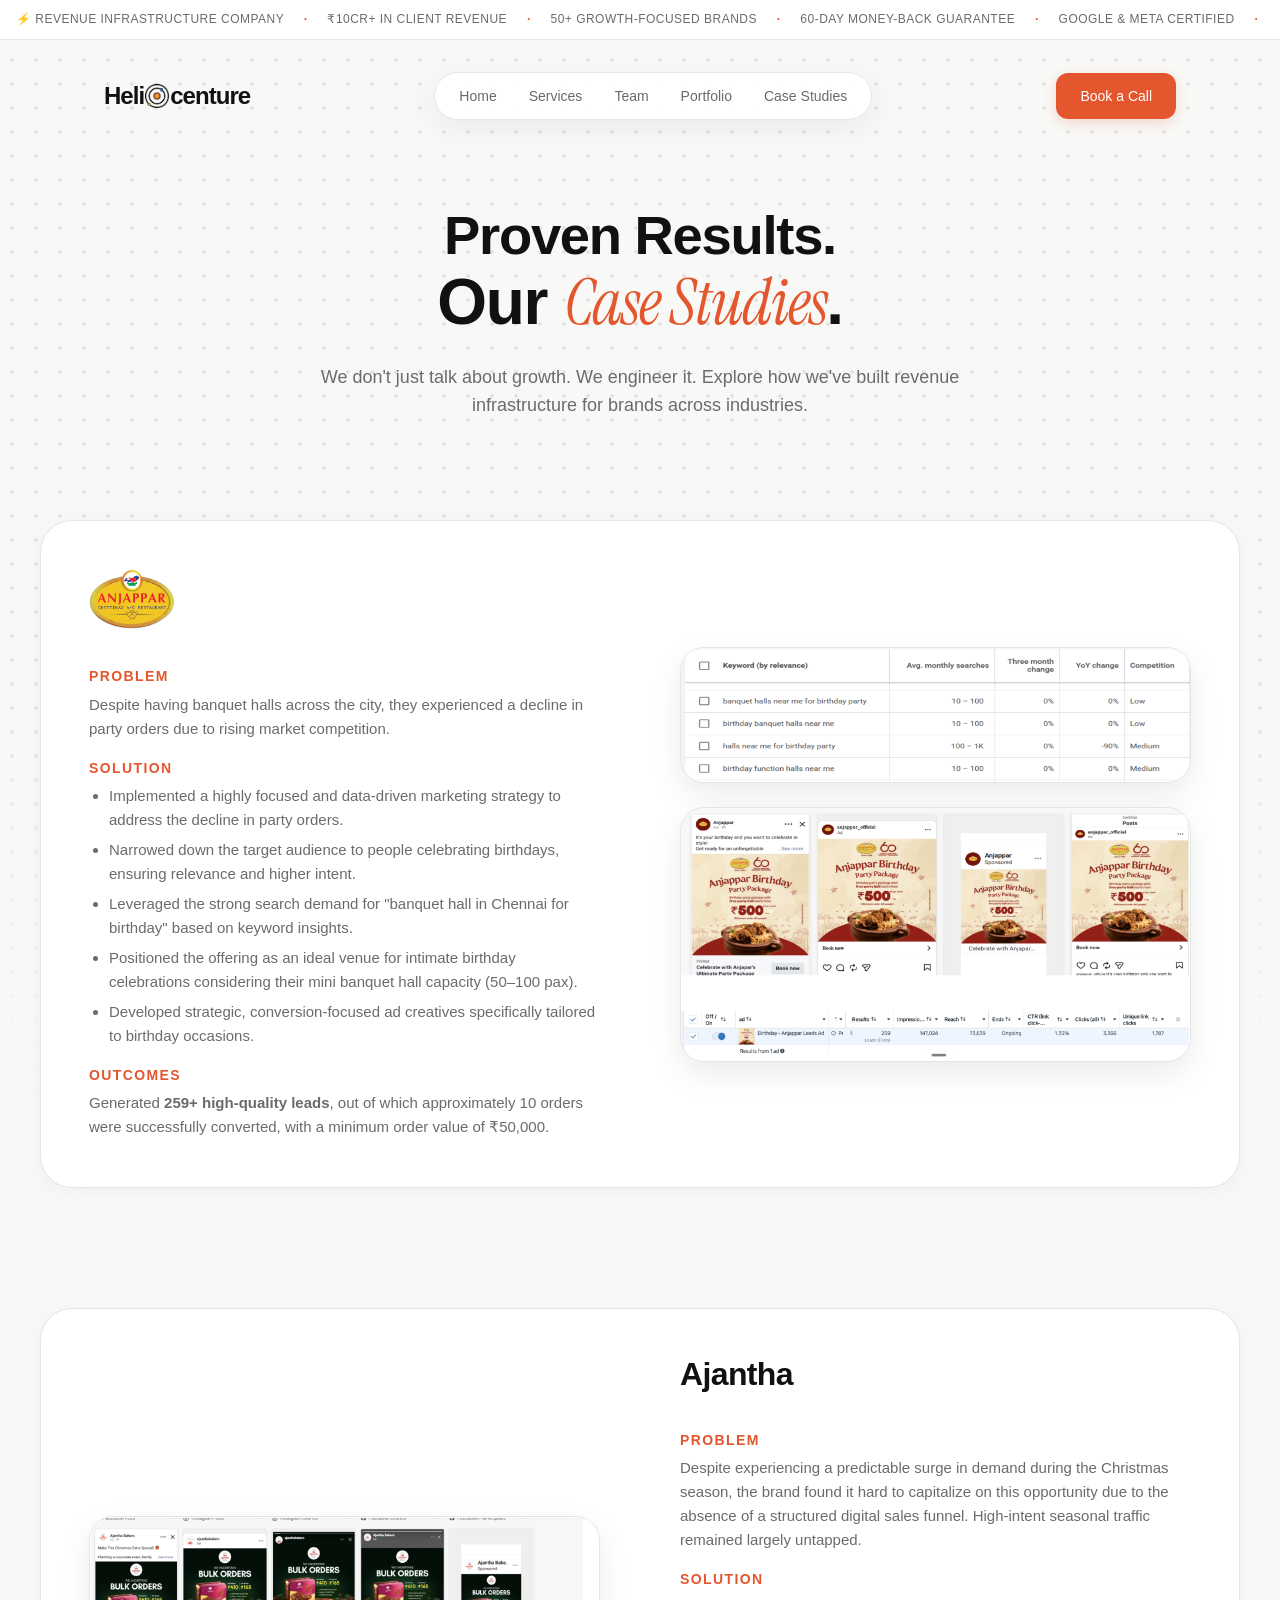
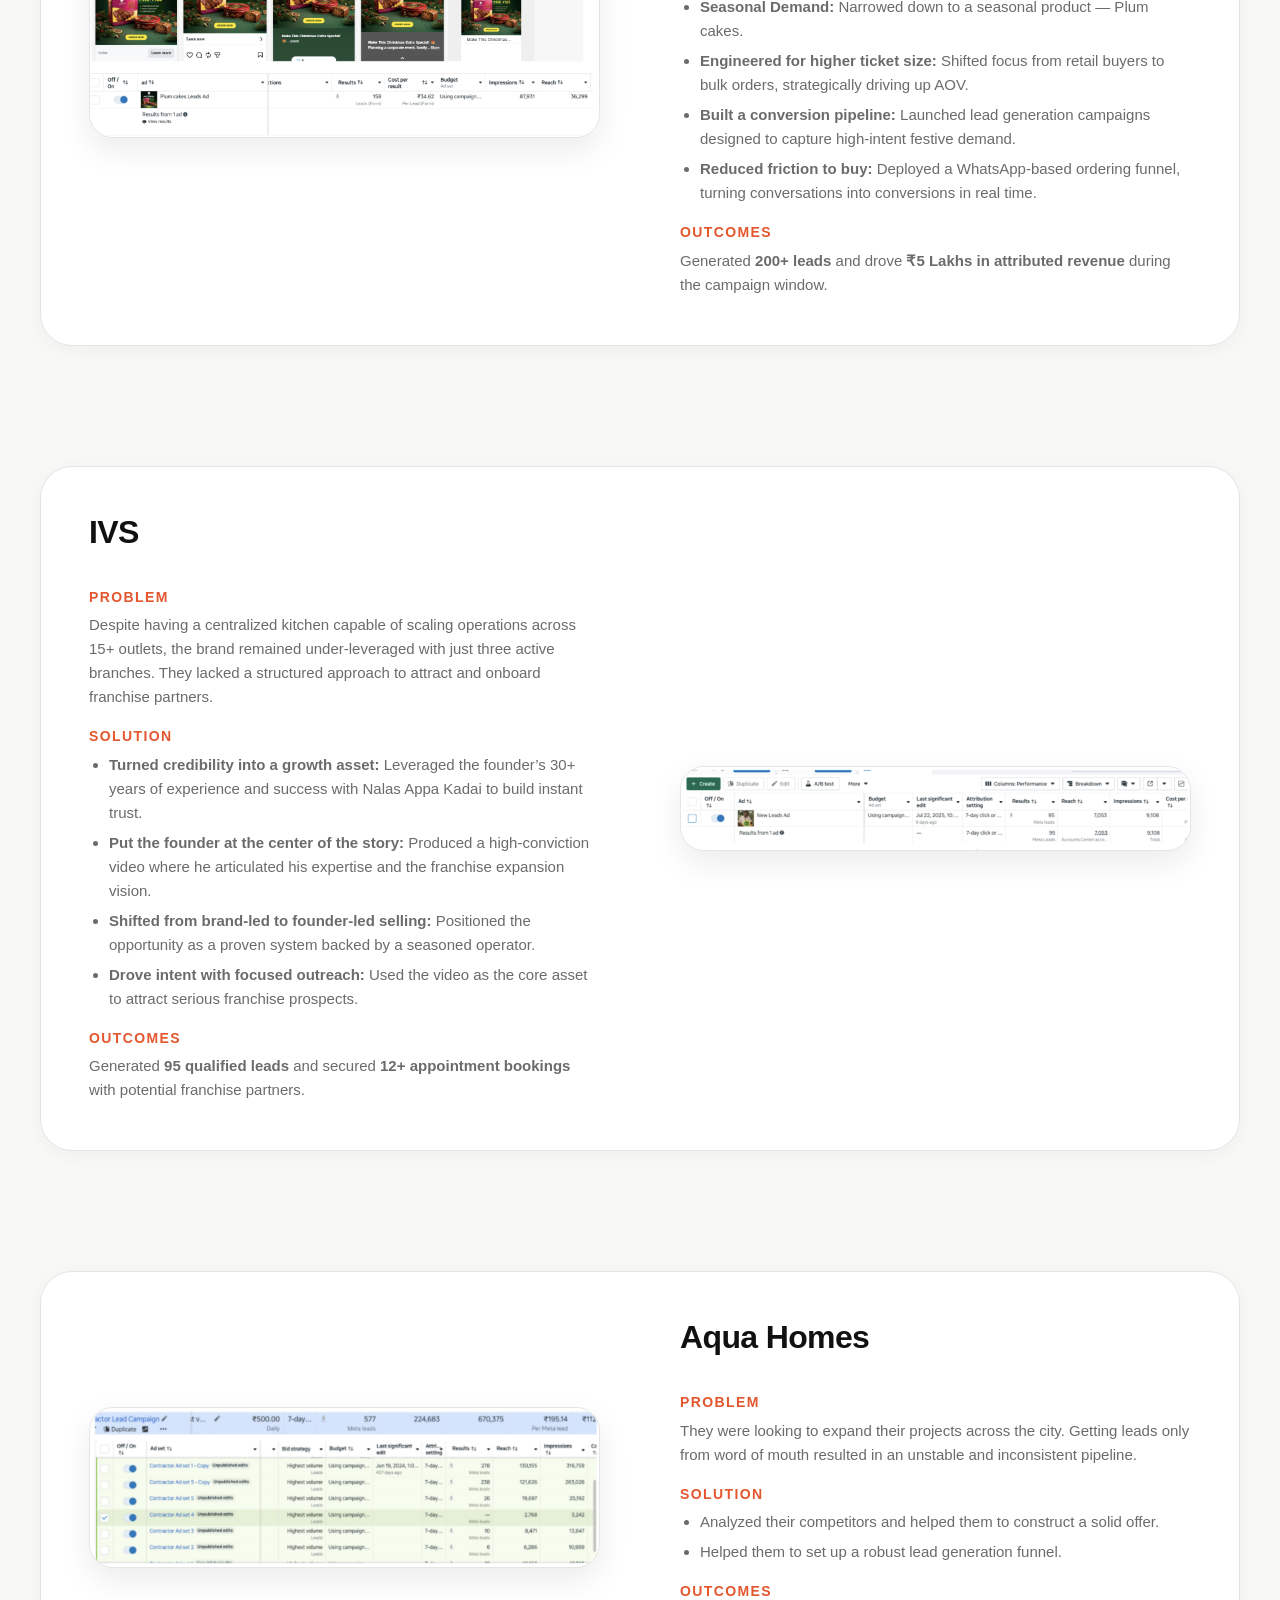
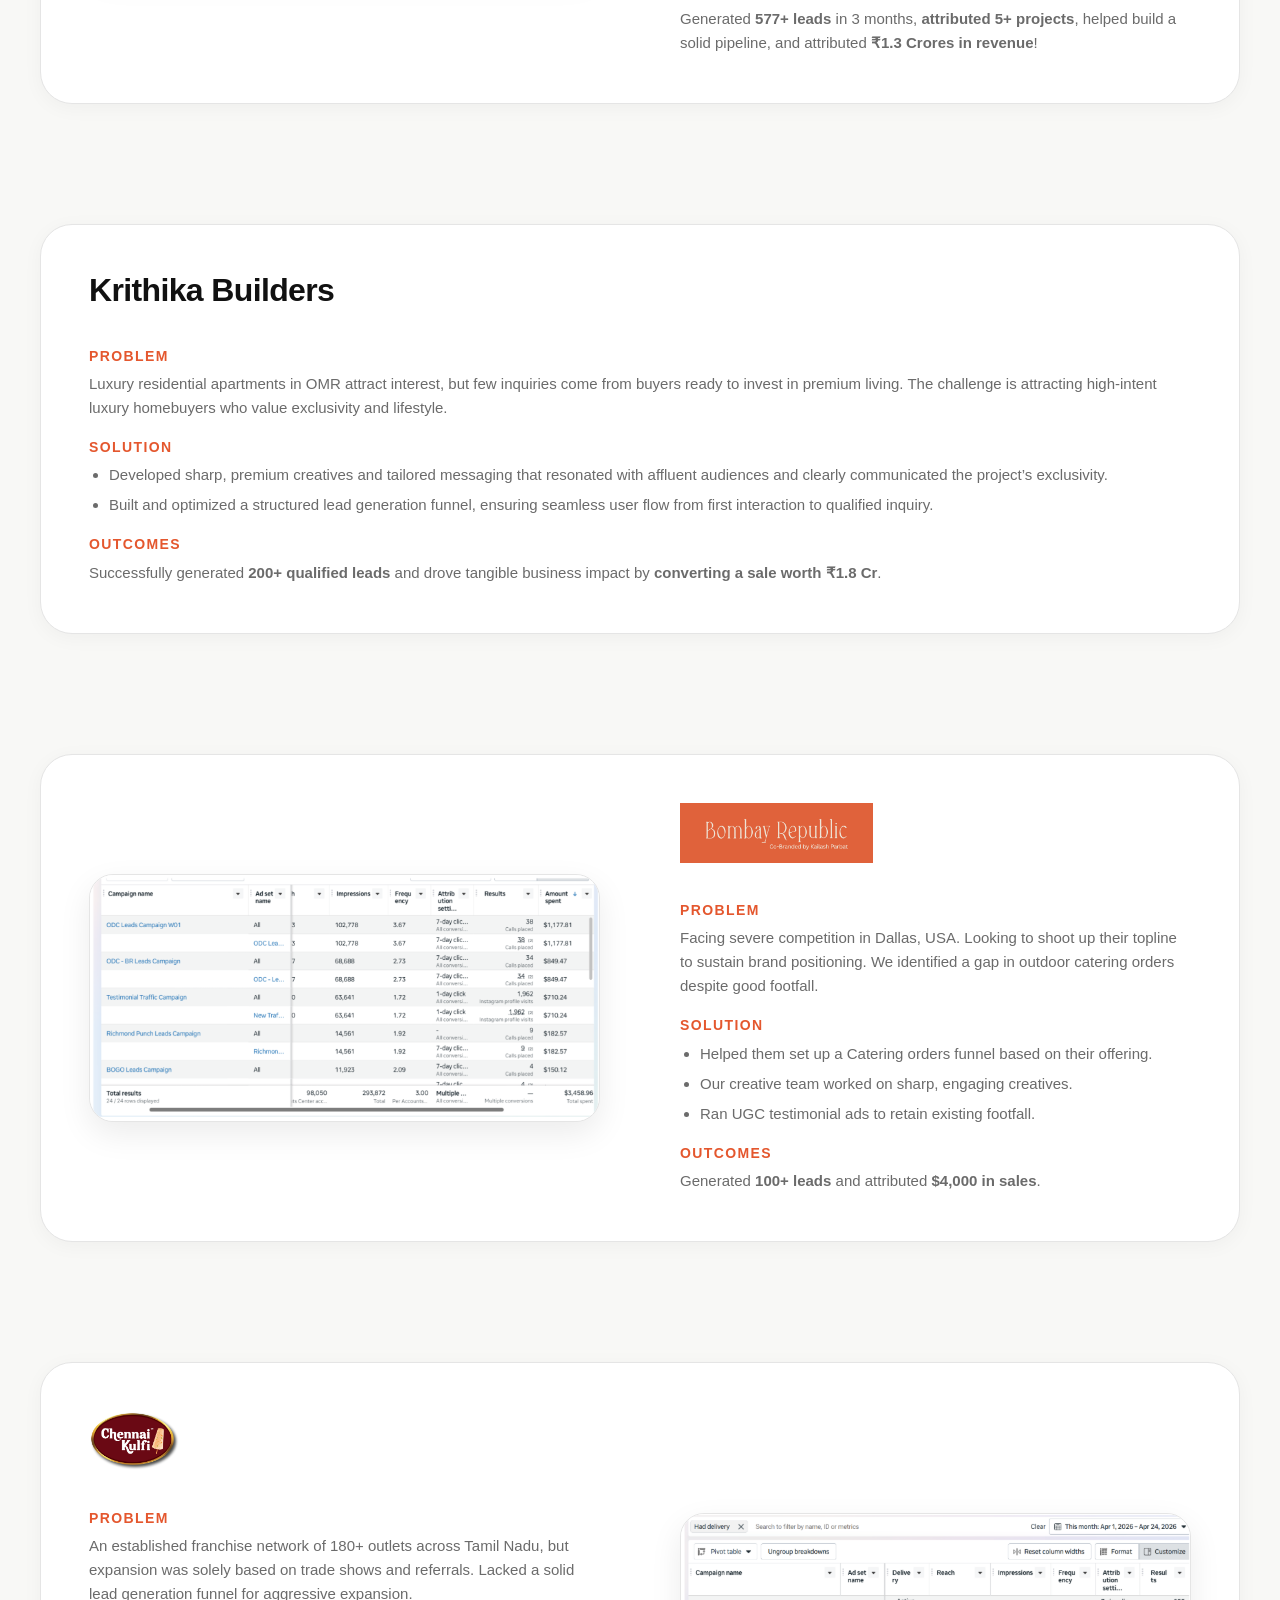
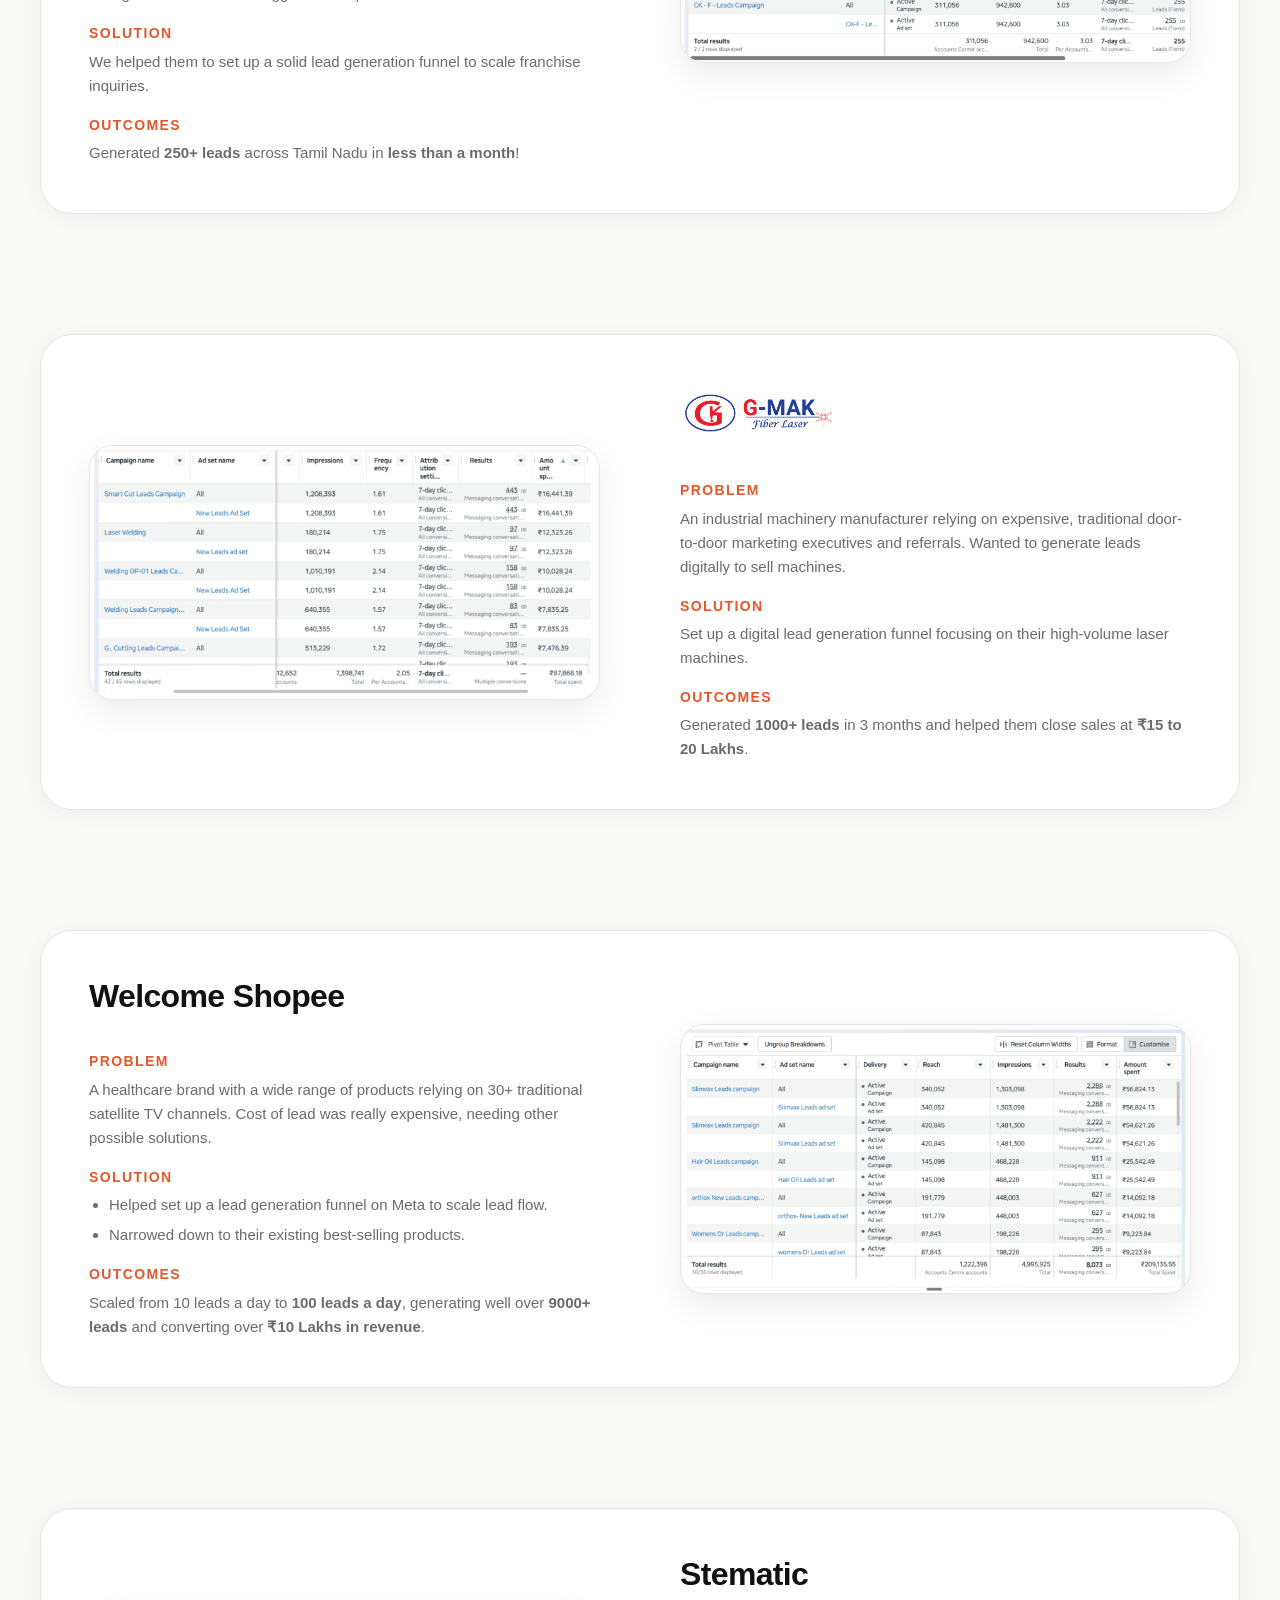
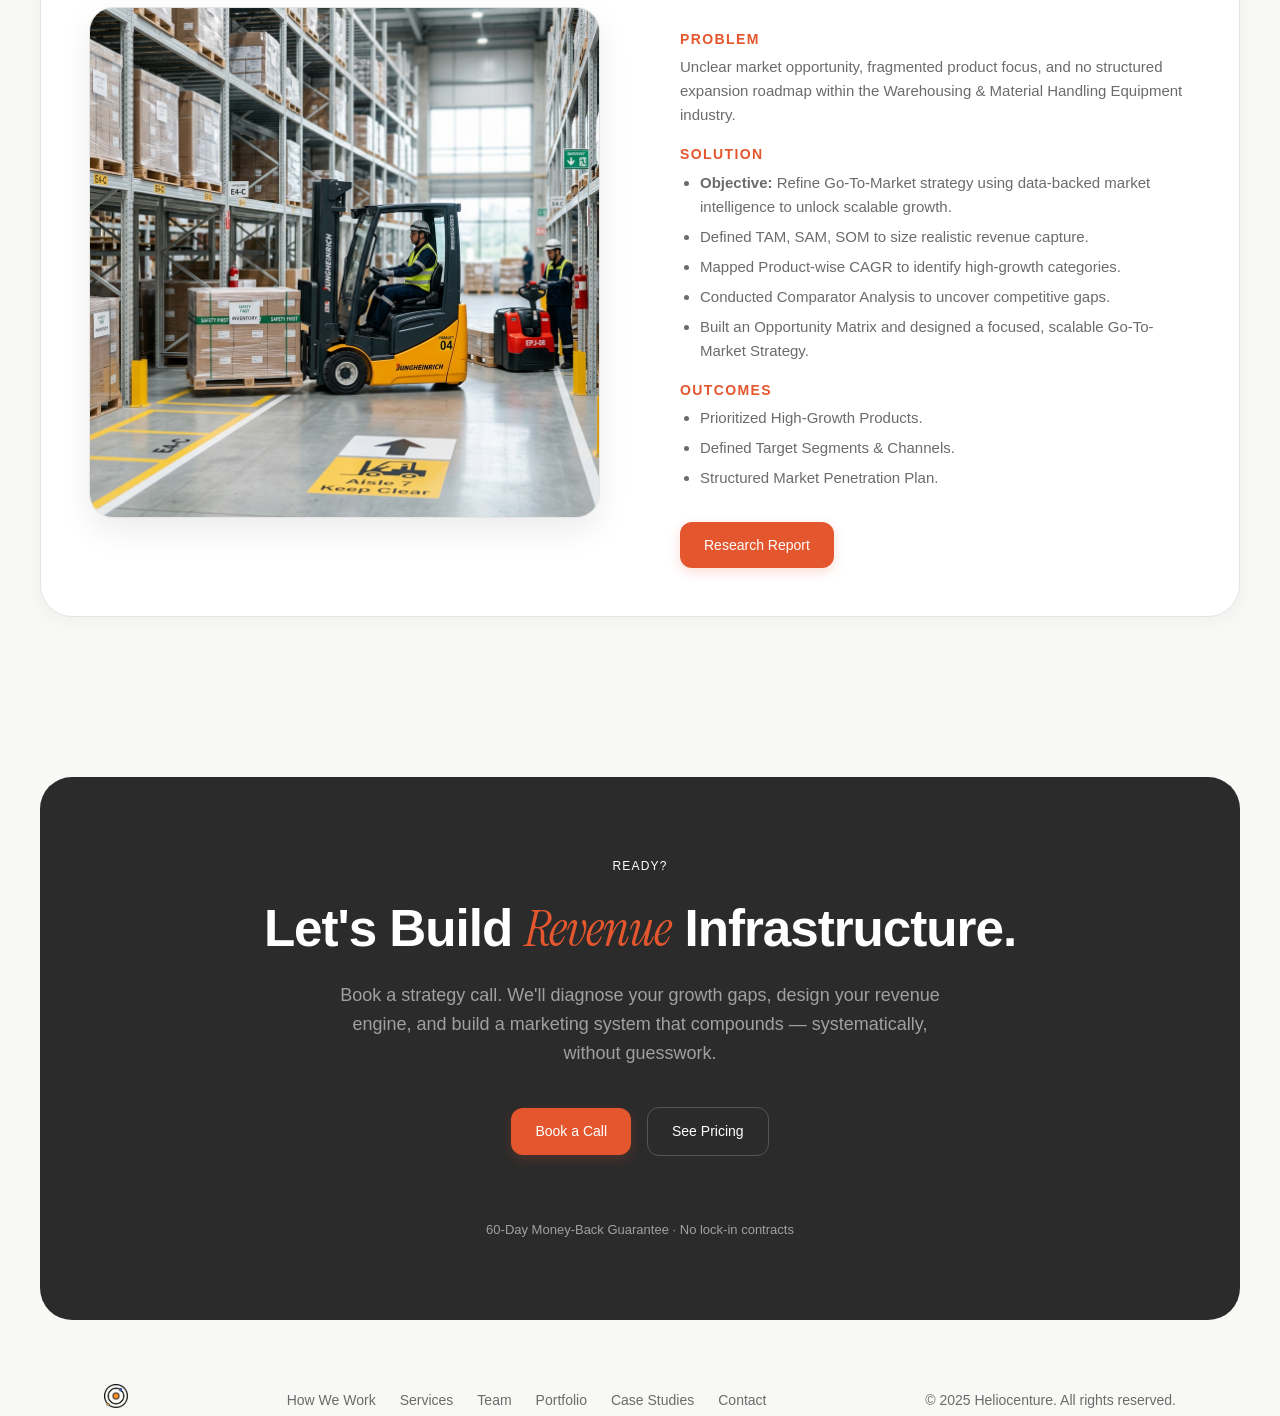
==== case-studies.html @ d4b979d2 "feat: Add Google Tag tracking code to main HTML pages" ====
<!DOCTYPE html>
<html lang="en">

<head>
    <!-- Google tag (gtag.js) -->
    <script async src="https://www.googletagmanager.com/gtag/js?id=AW-18106606403"></script>
    <script>
        window.dataLayer = window.dataLayer || [];
        function gtag(){dataLayer.push(arguments);}
        gtag('js', new Date());

        gtag('config', 'AW-18106606403');
    </script>

    <meta charset="UTF-8">
    <meta name="viewport" content="width=device-width, initial-scale=1.0">
    <title>Case Studies — Heliocenture</title>
    <meta name="description" content="Discover how we build the intelligence, brand systems, and performance engines that turn attention into compounding, predictable revenue.">
    <link rel="stylesheet" href="styles.css">
    <script src="https://cdn.lordicon.com/lordicon.js"></script>
</head>

<body>
    <!-- Section 1: Announcement Ticker -->
    <div class="ticker-bar">
        <div class="ticker-content">
            <!-- Duplicate content for seamless marquee -->
            <span>⚡ Revenue Infrastructure Company <span class="dot">·</span> ₹10Cr+ in Client Revenue <span
                    class="dot">·</span> 50+ Growth-Focused Brands <span class="dot">·</span> 60-Day Money-Back
                Guarantee <span class="dot">·</span> Google & Meta Certified <span class="dot">·</span></span>
            <span>⚡ Revenue Infrastructure Company <span class="dot">·</span> ₹10Cr+ in Client Revenue <span
                    class="dot">·</span> 50+ Growth-Focused Brands <span class="dot">·</span> 60-Day Money-Back
                Guarantee <span class="dot">·</span> Google & Meta Certified <span class="dot">·</span></span>
        </div>
    </div>

    <!-- Section 2: Main Header -->
    <header class="main-header">
        <div class="header-container container">
            <a href="index.html" class="nav-logo full-logo">
                <span class="logo-text">Heli</span><img src="assets/logo.png" alt="o" class="logo-o"><span
                    class="logo-text">centure</span>
            </a>

            <nav class="pill-nav">
                <a href="index.html">Home</a>
                <a href="index.html#services">Services</a>
                <a href="index.html#team">Team</a>
                <a href="portfolio.html">Portfolio</a>
                <a href="case-studies.html">Case Studies</a>
            </nav>

            <div class="header-actions">
                <button class="menu-toggle">☰</button>
                <a href="index.html#book" class="btn-pill btn-primary">Book a Call</a>
            </div>
        </div>
    </header>

    <!-- Mobile Menu Overlay -->
    <div class="mobile-overlay">
        <button class="close-mobile-menu">✕</button>
        <a href="index.html#how-we-work">How We Work</a>
        <a href="index.html#services">Services</a>
        <a href="index.html#team">Team</a>
        <a href="portfolio.html">Portfolio</a>
        <a href="case-studies.html">Case Studies</a>
        <a href="index.html#book">Book a Call</a>
    </div>

    <!-- Case Studies Hero -->
    <header class="hero container" style="padding-bottom: 20px;">
        <h1 class="hero-heading fade-up">
            <span class="hero-line-1">Proven Results.</span><br>
            <span class="hero-line-2">Our <span class="accent-italic">Case Studies</span>.</span>
        </h1>
        <p class="hero-subtext fade-up">
            We don't just talk about growth. We engineer it. Explore how we've built revenue infrastructure for brands across industries.
        </p>
    </header>

    <!-- Case Studies Sequence -->
    <section class="section container" style="padding-top: 0;">
        <div class="case-studies-sequence">
            
            <!-- Anjappar -->
            <div class="cs-seq-section fade-up">
                <div class="cs-seq-container">
                    <div class="cs-seq-content">
                        <div class="cs-seq-brand">
                            <img src="Our Clients/ANJAPPAR LOGO-01.png" alt="Anjappar Logo" class="cs-seq-logo">
                        </div>
                        <div class="cs-seq-details">
                            <div class="cs-block">
                                <h4>Problem</h4>
                                <p>Despite having banquet halls across the city, they experienced a decline in party orders due to rising market competition.</p>
                            </div>
                            <div class="cs-block">
                                <h4>Solution</h4>
                                <ul>
                                    <li>Implemented a highly focused and data-driven marketing strategy to address the decline in party orders.</li>
                                    <li>Narrowed down the target audience to people celebrating birthdays, ensuring relevance and higher intent.</li>
                                    <li>Leveraged the strong search demand for "banquet hall in Chennai for birthday" based on keyword insights.</li>
                                    <li>Positioned the offering as an ideal venue for intimate birthday celebrations considering their mini banquet hall capacity (50–100 pax).</li>
                                    <li>Developed strategic, conversion-focused ad creatives specifically tailored to birthday occasions.</li>
                                </ul>
                            </div>
                            <div class="cs-block">
                                <h4>Outcomes</h4>
                                <p>Generated <strong>259+ high-quality leads</strong>, out of which approximately 10 orders were successfully converted, with a minimum order value of ₹50,000.</p>
                            </div>
                        </div>
                    </div>
                    <div class="cs-seq-visual">
                        <img src="Case Study Proofs/Anjappar Campaign SS 1.png" alt="Anjappar Campaign Proof 1" class="cs-proof-img">
                        <img src="Case Study Proofs/Anjappar Campaign SS 2.png" alt="Anjappar Campaign Proof 2" class="cs-proof-img">
                    </div>
                </div>
            </div>

            <!-- Ajantha -->
            <div class="cs-seq-section fade-up">
                <div class="cs-seq-container">
                    <div class="cs-seq-content">
                        <div class="cs-seq-brand">
                            <h3 class="cs-seq-brand-name">Ajantha</h3>
                        </div>
                        <div class="cs-seq-details">
                            <div class="cs-block">
                                <h4>Problem</h4>
                                <p>Despite experiencing a predictable surge in demand during the Christmas season, the brand found it hard to capitalize on this opportunity due to the absence of a structured digital sales funnel. High-intent seasonal traffic remained largely untapped.</p>
                            </div>
                            <div class="cs-block">
                                <h4>Solution</h4>
                                <ul>
                                    <li><strong>Seasonal Demand:</strong> Narrowed down to a seasonal product — Plum cakes.</li>
                                    <li><strong>Engineered for higher ticket size:</strong> Shifted focus from retail buyers to bulk orders, strategically driving up AOV.</li>
                                    <li><strong>Built a conversion pipeline:</strong> Launched lead generation campaigns designed to capture high-intent festive demand.</li>
                                    <li><strong>Reduced friction to buy:</strong> Deployed a WhatsApp-based ordering funnel, turning conversations into conversions in real time.</li>
                                </ul>
                            </div>
                            <div class="cs-block">
                                <h4>Outcomes</h4>
                                <p>Generated <strong>200+ leads</strong> and drove <strong>₹5 Lakhs in attributed revenue</strong> during the campaign window.</p>
                            </div>
                        </div>
                    </div>
                    <div class="cs-seq-visual">
                        <img src="Case Study Proofs/Ajantha Campaign SS 1.png" alt="Ajantha Campaign Proof" class="cs-proof-img">
                    </div>
                </div>
            </div>

            <!-- IVS -->
            <div class="cs-seq-section fade-up">
                <div class="cs-seq-container">
                    <div class="cs-seq-content">
                        <div class="cs-seq-brand">
                            <h3 class="cs-seq-brand-name">IVS</h3>
                        </div>
                        <div class="cs-seq-details">
                            <div class="cs-block">
                                <h4>Problem</h4>
                                <p>Despite having a centralized kitchen capable of scaling operations across 15+ outlets, the brand remained under-leveraged with just three active branches. They lacked a structured approach to attract and onboard franchise partners.</p>
                            </div>
                            <div class="cs-block">
                                <h4>Solution</h4>
                                <ul>
                                    <li><strong>Turned credibility into a growth asset:</strong> Leveraged the founder’s 30+ years of experience and success with Nalas Appa Kadai to build instant trust.</li>
                                    <li><strong>Put the founder at the center of the story:</strong> Produced a high-conviction video where he articulated his expertise and the franchise expansion vision.</li>
                                    <li><strong>Shifted from brand-led to founder-led selling:</strong> Positioned the opportunity as a proven system backed by a seasoned operator.</li>
                                    <li><strong>Drove intent with focused outreach:</strong> Used the video as the core asset to attract serious franchise prospects.</li>
                                </ul>
                            </div>
                            <div class="cs-block">
                                <h4>Outcomes</h4>
                                <p>Generated <strong>95 qualified leads</strong> and secured <strong>12+ appointment bookings</strong> with potential franchise partners.</p>
                            </div>
                        </div>
                    </div>
                    <div class="cs-seq-visual">
                        <img src="Case Study Proofs/IVS Campaign SS 1.png" alt="IVS Campaign Proof" class="cs-proof-img">
                    </div>
                </div>
            </div>

            <!-- Aqua Homes -->
            <div class="cs-seq-section fade-up">
                <div class="cs-seq-container">
                    <div class="cs-seq-content">
                        <div class="cs-seq-brand">
                            <h3 class="cs-seq-brand-name">Aqua Homes</h3>
                        </div>
                        <div class="cs-seq-details">
                            <div class="cs-block">
                                <h4>Problem</h4>
                                <p>They were looking to expand their projects across the city. Getting leads only from word of mouth resulted in an unstable and inconsistent pipeline.</p>
                            </div>
                            <div class="cs-block">
                                <h4>Solution</h4>
                                <ul>
                                    <li>Analyzed their competitors and helped them to construct a solid offer.</li>
                                    <li>Helped them to set up a robust lead generation funnel.</li>
                                </ul>
                            </div>
                            <div class="cs-block">
                                <h4>Outcomes</h4>
                                <p>Generated <strong>577+ leads</strong> in 3 months, <strong>attributed 5+ projects</strong>, helped build a solid pipeline, and attributed <strong>₹1.3 Crores in revenue</strong>!</p>
                            </div>
                        </div>
                    </div>
                    <div class="cs-seq-visual">
                        <img src="Case Study Proofs/Aqua Homes Campaign SS 1.png" alt="Aqua Homes Campaign Proof" class="cs-proof-img">
                    </div>
                </div>
            </div>

            <!-- Krithika Builders -->
            <div class="cs-seq-section fade-up">
                <div class="cs-seq-container">
                    <div class="cs-seq-content">
                        <div class="cs-seq-brand">
                            <h3 class="cs-seq-brand-name">Krithika Builders</h3>
                        </div>
                        <div class="cs-seq-details">
                            <div class="cs-block">
                                <h4>Problem</h4>
                                <p>Luxury residential apartments in OMR attract interest, but few inquiries come from buyers ready to invest in premium living. The challenge is attracting high-intent luxury homebuyers who value exclusivity and lifestyle.</p>
                            </div>
                            <div class="cs-block">
                                <h4>Solution</h4>
                                <ul>
                                    <li>Developed sharp, premium creatives and tailored messaging that resonated with affluent audiences and clearly communicated the project’s exclusivity.</li>
                                    <li>Built and optimized a structured lead generation funnel, ensuring seamless user flow from first interaction to qualified inquiry.</li>
                                </ul>
                            </div>
                            <div class="cs-block">
                                <h4>Outcomes</h4>
                                <p>Successfully generated <strong>200+ qualified leads</strong> and drove tangible business impact by <strong>converting a sale worth ₹1.8 Cr</strong>.</p>
                            </div>
                        </div>
                    </div>
                    <div class="cs-seq-visual"></div>
                </div>
            </div>

            <!-- Bombay Republic -->
            <div class="cs-seq-section fade-up">
                <div class="cs-seq-container">
                    <div class="cs-seq-content">
                        <div class="cs-seq-brand">
                            <img src="Our Clients/BR New Logo.png" alt="Bombay Republic Logo" class="cs-seq-logo">
                        </div>
                        <div class="cs-seq-details">
                            <div class="cs-block">
                                <h4>Problem</h4>
                                <p>Facing severe competition in Dallas, USA. Looking to shoot up their topline to sustain brand positioning. We identified a gap in outdoor catering orders despite good footfall.</p>
                            </div>
                            <div class="cs-block">
                                <h4>Solution</h4>
                                <ul>
                                    <li>Helped them set up a Catering orders funnel based on their offering.</li>
                                    <li>Our creative team worked on sharp, engaging creatives.</li>
                                    <li>Ran UGC testimonial ads to retain existing footfall.</li>
                                </ul>
                            </div>
                            <div class="cs-block">
                                <h4>Outcomes</h4>
                                <p>Generated <strong>100+ leads</strong> and attributed <strong>$4,000 in sales</strong>.</p>
                            </div>
                        </div>
                    </div>
                    <div class="cs-seq-visual">
                        <img src="Case Study Proofs/Bombay Republic Campaign SS 1.png" alt="Bombay Republic Campaign Proof" class="cs-proof-img">
                    </div>
                </div>
            </div>

            <!-- Chennai Kulfi -->
            <div class="cs-seq-section fade-up">
                <div class="cs-seq-container">
                    <div class="cs-seq-content">
                        <div class="cs-seq-brand">
                            <img src="Our Clients/Chennai-Kulfi-Logo Website.png" alt="Chennai Kulfi Logo" class="cs-seq-logo">
                        </div>
                        <div class="cs-seq-details">
                            <div class="cs-block">
                                <h4>Problem</h4>
                                <p>An established franchise network of 180+ outlets across Tamil Nadu, but expansion was solely based on trade shows and referrals. Lacked a solid lead generation funnel for aggressive expansion.</p>
                            </div>
                            <div class="cs-block">
                                <h4>Solution</h4>
                                <p>We helped them to set up a solid lead generation funnel to scale franchise inquiries.</p>
                            </div>
                            <div class="cs-block">
                                <h4>Outcomes</h4>
                                <p>Generated <strong>250+ leads</strong> across Tamil Nadu in <strong>less than a month</strong>!</p>
                            </div>
                        </div>
                    </div>
                    <div class="cs-seq-visual">
                        <img src="Case Study Proofs/Chennai Kulfi Campaign SS 1.png" alt="Chennai Kulfi Campaign Proof" class="cs-proof-img">
                    </div>
                </div>
            </div>

            <!-- Gmak Laser -->
            <div class="cs-seq-section fade-up">
                <div class="cs-seq-container">
                    <div class="cs-seq-content">
                        <div class="cs-seq-brand">
                            <img src="Our Clients/GMAK LASER LOGO FINAL.pdf (1)-01.png" alt="Gmak Laser Logo" class="cs-seq-logo">
                        </div>
                        <div class="cs-seq-details">
                            <div class="cs-block">
                                <h4>Problem</h4>
                                <p>An industrial machinery manufacturer relying on expensive, traditional door-to-door marketing executives and referrals. Wanted to generate leads digitally to sell machines.</p>
                            </div>
                            <div class="cs-block">
                                <h4>Solution</h4>
                                <p>Set up a digital lead generation funnel focusing on their high-volume laser machines.</p>
                            </div>
                            <div class="cs-block">
                                <h4>Outcomes</h4>
                                <p>Generated <strong>1000+ leads</strong> in 3 months and helped them close sales at <strong>₹15 to 20 Lakhs</strong>.</p>
                            </div>
                        </div>
                    </div>
                    <div class="cs-seq-visual">
                        <img src="Case Study Proofs/Gmak Campaign SS 1.png" alt="Gmak Campaign Proof" class="cs-proof-img">
                    </div>
                </div>
            </div>

            <!-- Welcome Shopee -->
            <div class="cs-seq-section fade-up">
                <div class="cs-seq-container">
                    <div class="cs-seq-content">
                        <div class="cs-seq-brand">
                            <h3 class="cs-seq-brand-name">Welcome Shopee</h3>
                        </div>
                        <div class="cs-seq-details">
                            <div class="cs-block">
                                <h4>Problem</h4>
                                <p>A healthcare brand with a wide range of products relying on 30+ traditional satellite TV channels. Cost of lead was really expensive, needing other possible solutions.</p>
                            </div>
                            <div class="cs-block">
                                <h4>Solution</h4>
                                <ul>
                                    <li>Helped set up a lead generation funnel on Meta to scale lead flow.</li>
                                    <li>Narrowed down to their existing best-selling products.</li>
                                </ul>
                            </div>
                            <div class="cs-block">
                                <h4>Outcomes</h4>
                                <p>Scaled from 10 leads a day to <strong>100 leads a day</strong>, generating well over <strong>9000+ leads</strong> and converting over <strong>₹10 Lakhs in revenue</strong>.</p>
                            </div>
                        </div>
                    </div>
                    <div class="cs-seq-visual">
                        <img src="Case Study Proofs/Welcome Shoppee Campaign SS 1.png" alt="Welcome Shopee Campaign Proof" class="cs-proof-img">
                    </div>
                </div>
            </div>

            <!-- Stematic -->
            <div class="cs-seq-section fade-up">
                <div class="cs-seq-container">
                    <div class="cs-seq-content">
                        <div class="cs-seq-brand">
                            <h3 class="cs-seq-brand-name">Stematic</h3>
                        </div>
                        <div class="cs-seq-details">
                            <div class="cs-block">
                                <h4>Problem</h4>
                                <p>Unclear market opportunity, fragmented product focus, and no structured expansion roadmap within the Warehousing & Material Handling Equipment industry.</p>
                            </div>
                            <div class="cs-block">
                                <h4>Solution</h4>
                                <ul>
                                    <li><strong>Objective:</strong> Refine Go-To-Market strategy using data-backed market intelligence to unlock scalable growth.</li>
                                    <li>Defined TAM, SAM, SOM to size realistic revenue capture.</li>
                                    <li>Mapped Product-wise CAGR to identify high-growth categories.</li>
                                    <li>Conducted Comparator Analysis to uncover competitive gaps.</li>
                                    <li>Built an Opportunity Matrix and designed a focused, scalable Go-To-Market Strategy.</li>
                                </ul>
                            </div>
                            <div class="cs-block">
                                <h4>Outcomes</h4>
                                <ul>
                                    <li>Prioritized High-Growth Products.</li>
                                    <li>Defined Target Segments & Channels.</li>
                                    <li>Structured Market Penetration Plan.</li>
                                </ul>
                            </div>
                            <div class="cs-block" style="margin-top: 32px;">
                                <a href="Stematic Market Research.pdf" class="btn-pill btn-primary" target="_blank">Research Report</a>
                            </div>
                        </div>
                    </div>
                    <div class="cs-seq-visual">
                        <img src="Case Study Proofs/Stematic Warehouse Maintenance.png" alt="Stematic Warehouse Maintenance" class="cs-proof-img">
                    </div>
                </div>
            </div>

        </div>
    </section>

    <!-- Final CTA -->
    <section class="section final-cta container" id="book" style="margin-top: 0;">
        <span class="section-label fade-up">READY?</span>
        <h2 class="section-heading text-center fade-up" style="margin-bottom: 24px;">
            Let's Build <span class="accent-italic">Revenue</span> Infrastructure.
        </h2>
        <p class="final-cta-subtext fade-up">
            Book a strategy call. We'll diagnose your growth gaps, design your revenue engine, and build a marketing
            system that compounds — systematically, without guesswork.
        </p>
        <div class="hero-cta fade-up">
            <a href="index.html#book" class="btn-pill btn-primary">Book a Call</a>
            <a href="index.html#pricing" class="btn-pill btn-secondary">See Pricing</a>
        </div>
        <span class="cta-guarantee fade-up">60-Day Money-Back Guarantee · No lock-in contracts</span>
    </section>

    <!-- Footer -->
    <footer class="container">
        <div class="footer-container">
            <a href="index.html" class="footer-logo">
                <img src="assets/logo.png" alt="Heliocenture">
            </a>
            <div class="footer-links">
                <a href="index.html#how-we-work">How We Work</a>
                <a href="index.html#services">Services</a>
                <a href="index.html#team">Team</a>
                <a href="portfolio.html">Portfolio</a>
                <a href="case-studies.html">Case Studies</a>
                <a href="index.html#contact">Contact</a>
            </div>
            <div class="footer-copy">
                © 2025 Heliocenture. All rights reserved.
            </div>
        </div>
    </footer>

    <script src="script.js"></script>

</body>

</html>
---- styles.css ----
@import url('https://api.fontshare.com/v2/css?f[]=satoshi@400,500,600&display=swap');
@import url('https://fonts.googleapis.com/css2?family=Instrument+Serif:ital@0;1&display=swap');

:root {
  --bg-color: #F8F8F6;
  --surface-color: #FFFFFF;
  --surface-alt: #F2F2F0;
  --text-primary: #111111;
  --text-secondary: #6B6B6B;
  --accent-color: #E4572E;
  --border-color: #E5E5E5;
  --bg-beige: #EFEAE4;
  --charcoal: #2B2B2B;
  
  --font-sans: 'Satoshi', sans-serif;
  --font-serif: 'Instrument Serif', serif;
  
  --ease-standard: cubic-bezier(0.4, 0, 0.2, 1);
  --shadow-soft: 0 4px 20px rgba(0, 0, 0, 0.04);
  --shadow-hover: 0 12px 32px rgba(0, 0, 0, 0.08);
  --shadow-nav: 0 8px 32px rgba(0, 0, 0, 0.06);
}

* {
  margin: 0;
  padding: 0;
  box-sizing: border-box;
}

html {
  background-color: var(--bg-color);
  scroll-behavior: smooth;
}

body {
  position: relative;
  z-index: 0;
  color: var(--text-primary);
  font-family: var(--font-sans);
  font-size: 16px;
  line-height: 1.6;
  /* overflow-x: hidden removed — it breaks position:sticky in all browsers */
  -webkit-font-smoothing: antialiased;
  cursor: url("data:image/svg+xml,%3Csvg xmlns='http://www.w3.org/2000/svg' width='32' height='32' viewBox='0 0 32 32'%3E%3Ccircle cx='16' cy='16' r='14' fill='none' stroke='%23111111' stroke-width='1.5'/%3E%3Ccircle cx='16' cy='16' r='2' fill='%23111111'/%3E%3C/svg%3E") 16 16, auto;
}

a, button, .btn-pill, [role="button"] {
  cursor: url("data:image/svg+xml,%3Csvg xmlns='http://www.w3.org/2000/svg' width='32' height='32' viewBox='0 0 32 32'%3E%3Ccircle cx='16' cy='16' r='14' fill='none' stroke='%23E4572E' stroke-width='1.5'/%3E%3Ccircle cx='16' cy='16' r='5' fill='%23E4572E'/%3E%3C/svg%3E") 16 16, pointer !important;
}

body::before {
  content: '';
  position: absolute;
  top: 0;
  left: 0;
  width: 100%;
  height: 100vh;
  min-height: 1100px;
  background-image: radial-gradient(#d0d0d0 2px, transparent 2px);
  background-size: 24px 24px;
  z-index: -1;
  pointer-events: none;
  opacity: 0.5;
  mask-image: linear-gradient(to bottom, black 60%, transparent 100%);
  -webkit-mask-image: linear-gradient(to bottom, black 60%, transparent 100%);
}

/* Utilities */
.container {
  max-width: 1200px;
  margin: 0 auto;
  padding: 0 clamp(24px, 5vw, 80px);
}

.section {
  padding: clamp(80px, 10vw, 120px) 0;
}

.section-label {
  font-size: 12px;
  text-transform: uppercase;
  letter-spacing: 0.1em;
  color: var(--text-secondary);
  margin-bottom: 24px;
  display: block;
  font-weight: 500;
}

.text-left { text-align: left; }
.text-center { text-align: center; }

.accent-italic {
  font-family: var(--font-serif);
  font-style: italic;
  font-weight: 500;
  color: var(--accent-color);
}

.serif-italic {
  font-family: var(--font-serif);
  font-style: italic;
  font-weight: 500;
}

/* Typography */
h1, h2, h3, h4, h5, h6, .display-heading {
  font-family: var(--font-sans);
  font-weight: 600;
  line-height: 1.1;
  letter-spacing: -0.02em;
  margin: 0;
  color: var(--text-primary);
}

.hero-heading {
  font-size: clamp(3rem, 5vw, 4.5rem);
  margin-bottom: 24px;
  line-height: 1.1;
}

.hero-line-1 {
  font-size: 0.85em;
}

.hero-line-2 {
  white-space: nowrap;
}

.section-heading {
  font-size: clamp(2.5rem, 4vw, 3.5rem);
  margin-bottom: 40px;
}

/* Ticker */
.ticker-bar {
  background-color: var(--surface-color);
  border-bottom: 1px solid var(--border-color);
  height: 40px;
  width: 100%;
  display: flex;
  align-items: center;
  overflow: hidden;
  position: relative;
  z-index: 100;
}

.ticker-content {
  display: flex;
  white-space: nowrap;
  animation: marquee 24s linear infinite;
  font-size: 12px;
  font-family: var(--font-sans);
  font-weight: 500;
  color: var(--text-secondary);
  letter-spacing: 0.04em;
  text-transform: uppercase;
}

.ticker-content span {
  padding: 0 16px;
}

.ticker-content .dot {
  color: var(--accent-color);
  font-weight: bold;
}

@keyframes marquee {
  0% { transform: translateX(0); }
  100% { transform: translateX(-50%); }
}

/* Main Header Container */
.main-header {
  position: sticky;
  top: 24px;
  margin-top: 32px;
  z-index: 99;
  width: 100%;
  pointer-events: none;
  transition: transform 300ms var(--ease-standard);
}

.header-container {
  display: flex;
  justify-content: space-between;
  align-items: center;
  pointer-events: auto;
}

/* Full Logo */
.full-logo {
  display: flex;
  align-items: center;
  text-decoration: none;
}

.logo-text {
  font-family: var(--font-sans);
  font-weight: 700;
  font-size: 24px;
  color: var(--text-primary);
  letter-spacing: -0.04em;
}

.logo-o {
  height: 24px;
  width: auto;
  margin: 0 1px;
}

/* Pill Nav */
.pill-nav {
  background: rgba(255, 255, 255, 0.9);
  backdrop-filter: blur(16px);
  -webkit-backdrop-filter: blur(16px);
  border: 1px solid var(--border-color);
  border-radius: 999px;
  height: 48px;
  display: flex;
  align-items: center;
  padding: 0 8px;
  box-shadow: var(--shadow-nav);
}

.pill-nav a {
  font-size: 14px;
  font-weight: 500;
  color: var(--text-secondary);
  text-decoration: none;
  padding: 8px 16px;
  border-radius: 999px;
  transition: color 160ms ease, background 160ms ease;
}

.pill-nav a:hover {
  color: var(--text-primary);
  background: var(--surface-alt);
}

.header-actions {
  display: flex;
  align-items: center;
  gap: 16px;
}

/* Buttons */
.btn-pill {
  font-size: 14px;
  padding: 12px 24px;
  border-radius: 12px;
  text-decoration: none;
  display: inline-flex;
  align-items: center;
  justify-content: center;
  transition: background 200ms var(--ease-standard), transform 200ms var(--ease-standard), box-shadow 200ms var(--ease-standard);
  border: none;
  cursor: pointer;
  font-family: var(--font-sans);
  font-weight: 500;
}

.btn-pill:hover {
  transform: translateY(-2px);
}

.btn-primary {
  background: var(--accent-color);
  color: #FFFFFF;
  box-shadow: 0 4px 12px rgba(228, 87, 46, 0.2);
}

.btn-primary:hover {
  background: #d14d28;
  box-shadow: 0 6px 16px rgba(228, 87, 46, 0.3);
}

.btn-secondary {
  background: transparent;
  color: var(--text-primary);
  border: 1px solid var(--border-color);
}

.btn-secondary:hover {
  background: var(--surface-alt);
  border-color: #d1d1d1;
}

/* Hero */
.hero {
  padding-top: clamp(40px, 6vw, 80px);
  text-align: center;
  display: flex;
  flex-direction: column;
  align-items: center;
}

.hero-subtext {
  font-size: clamp(16px, 2vw, 18px);
  color: var(--text-secondary);
  max-width: 640px;
  margin: 0 auto 40px auto;
}

.hero-cta {
  display: flex;
  align-items: center;
  justify-content: center;
  gap: 16px;
  margin-bottom: 64px;
}

/* Our Clients Floater */
.clients-floater {
  padding: 60px 0;
  position: relative;
  z-index: 10;
  overflow: hidden;
}

.clients-track-wrapper {
  margin-top: 32px;
  display: flex;
  width: 100%;
  mask-image: linear-gradient(to right, transparent, black 15%, black 85%, transparent);
  -webkit-mask-image: linear-gradient(to right, transparent, black 15%, black 85%, transparent);
}

.clients-track {
  display: flex;
  gap: 80px;
  animation: scroll-clients 40s linear infinite;
  white-space: nowrap;
  align-items: center;
}

.client-logo {
  flex-shrink: 0;
  height: 48px;
  display: flex;
  align-items: center;
  justify-content: center;
}

.client-logo img {
  height: 100%;
  width: auto;
  max-width: 160px;
  object-fit: contain;
  filter: grayscale(0) opacity(1);
  transition: all 400ms var(--ease-standard);
}

.client-logo:hover img {
  filter: grayscale(0) opacity(1);
  transform: scale(1.05);
}

@keyframes scroll-clients {
  0% { transform: translateX(0); }
  100% { transform: translateX(calc(-50% - 40px)); } /* Adjust for half the track + half the gap */
}

/* Bento Stats Grid */
.bento-stats-grid {
  display: grid;
  grid-template-columns: repeat(3, 1fr);
  gap: 24px;
  width: 100%;
  max-width: 1000px;
  margin: 64px auto 0 auto;
}

.bento-stat-card {
  background: var(--surface-color);
  border: 1px solid var(--border-color);
  border-radius: 16px;
  padding: 12px;
  box-shadow: var(--shadow-soft);
  display: flex;
  flex-direction: column;
  gap: 24px;
  text-align: left;
  transition: transform 300ms ease, box-shadow 300ms ease;
}

.bento-stat-card:hover {
  transform: translateY(-4px);
  box-shadow: var(--shadow-hover);
}

.bento-visual {
  background-color: var(--surface-alt);
  background-image: radial-gradient(var(--border-color) 1px, transparent 1px);
  background-size: 16px 16px;
  border-radius: 12px;
  height: 220px;
  display: flex;
  align-items: center;
  justify-content: center;
  border: 1px solid rgba(0,0,0,0.03);
}

.bento-text {
  padding: 0 8px 12px 8px;
}

.bento-text h3 {
  font-family: var(--font-sans);
  font-weight: 700;
  font-size: 24px;
  color: var(--text-primary);
  margin-bottom: 8px;
  letter-spacing: -0.02em;
}

.bento-text p {
  font-size: 15px;
  color: var(--text-secondary);
  line-height: 1.5;
  font-weight: 400;
}

/* Trust Signals */
.trust-avatars {
  display: flex;
  align-items: center;
  justify-content: center;
  margin-bottom: 32px;
}
.trust-avatars img {
  width: 40px;
  height: 40px;
  border-radius: 50%;
  border: 2px solid var(--surface-color);
  margin-left: -12px;
  background: white;
  padding: 4px;
  object-fit: contain;
}
.trust-avatars img:first-child { margin-left: 0; }
.trust-rating {
  margin-left: 16px;
  font-size: 13px;
  font-weight: 500;
  color: var(--text-secondary);
  display: flex;
  align-items: center;
  gap: 4px;
}
.star { color: #F5A623; }

/* Problem Cards */
.problem-grid {
  display: grid;
  grid-template-columns: repeat(3, 1fr);
  gap: 24px;
  margin-top: 48px;
}

.card {
  background: var(--surface-color);
  border: 1px solid var(--border-color);
  border-radius: 24px;
  padding: 32px;
  box-shadow: var(--shadow-soft);
  transition: transform 300ms var(--ease-standard), box-shadow 300ms var(--ease-standard);
}

.card:hover {
  transform: translateY(-4px);
  box-shadow: var(--shadow-hover);
}

.card-tag {
  display: inline-flex;
  align-items: center;
  gap: 6px;
  background: var(--surface-alt);
  padding: 6px 12px;
  border-radius: 999px;
  font-size: 12px;
  font-weight: 600;
  color: var(--text-secondary);
  margin-bottom: 24px;
}

.tag-dot {
  width: 6px;
  height: 6px;
  background: var(--text-secondary);
  border-radius: 50%;
}

.card h3 {
  font-size: 20px;
  margin-bottom: 12px;
}

.card p {
  color: var(--text-secondary);
  margin-bottom: 24px;
  font-size: 15px;
}

.card-fix-label {
  font-size: 12px;
  text-transform: uppercase;
  letter-spacing: 0.1em;
  font-weight: 600;
  color: var(--accent-color);
  margin-bottom: 8px;
  display: block;
}

.card-fix-text {
  color: var(--text-primary);
  font-size: 15px;
  font-weight: 500;
}

/* Framework Scrollable */
.framework-header {
  margin-bottom: 48px;
  text-align: center;
}

/* ============================================
   STICKY STACKING CARDS
   ============================================ */
.stacking-track {
  position: relative;
  padding: 0 clamp(24px, 5vw, 80px) 10vh clamp(24px, 5vw, 80px);
  max-width: 1200px;
  margin: 0 auto;
}

.stacking-card {
  position: sticky;
  border-radius: 24px;
  will-change: transform, opacity;
  transition: transform 0.15s linear, opacity 0.15s linear;
}

.stacking-card[data-card-index="0"] { top: 10vh; z-index: 1; }
.stacking-card[data-card-index="1"] { top: 12vh; z-index: 2; }
.stacking-card[data-card-index="2"] { top: 14vh; z-index: 3; }
.stacking-card[data-card-index="3"] { top: 16vh; z-index: 4; }

.stacking-card-inner {
  display: grid;
  grid-template-columns: 280px 1fr;
  gap: 0;
  background: #ffffff;
  border: 1px solid var(--border-color);
  border-radius: 24px;
  overflow: hidden;
  box-shadow: 0 4px 24px rgba(0, 0, 0, 0.06);
  margin-bottom: 40px;
}

.stacking-card-visual {
  background-color: var(--surface-alt);
  background-image: radial-gradient(var(--border-color) 1px, transparent 1px);
  background-size: 16px 16px;
  display: flex;
  flex-direction: column;
  align-items: center;
  justify-content: center;
  padding: 48px 32px;
  position: relative;
  min-height: 300px;
}

.stacking-card-num {
  font-family: var(--font-serif);
  font-size: 4rem;
  font-weight: 400;
  color: rgba(0, 0, 0, 0.06);
  position: absolute;
  bottom: 16px;
  right: 24px;
  line-height: 1;
}

.stacking-card-content {
  padding: 40px 40px 40px 48px;
  display: flex;
  flex-direction: column;
  justify-content: center;
}

.stacking-card-content h3 {
  font-family: var(--font-sans);
  font-size: 28px;
  font-weight: 700;
  color: var(--text-primary);
  margin-bottom: 4px;
  letter-spacing: -0.02em;
}

.stacking-card-content h4 {
  font-family: var(--font-serif);
  font-style: italic;
  font-weight: 400;
  color: var(--text-secondary);
  font-size: 18px;
  margin-bottom: 20px;
}

.stacking-card-content p {
  color: var(--text-secondary);
  margin-bottom: 20px;
  line-height: 1.7;
}

.stacking-card-content .card-outcome {
  color: var(--text-primary);
  font-size: 15px;
  font-weight: 500;
  margin-bottom: 24px;
  background: var(--surface-alt);
  padding: 12px 16px;
  border-radius: 12px;
}

.stacking-card-content .card-tags {
  display: flex;
  flex-wrap: wrap;
  gap: 8px;
}

.tag-pill {
  background: var(--surface-alt);
  font-size: 12px;
  font-weight: 500;
  color: var(--text-secondary);
  padding: 6px 14px;
  border-radius: 999px;
}

/* Integration Flow */
.flow-chain {
  display: flex;
  align-items: center;
  justify-content: center;
  gap: 24px;
  font-family: var(--font-serif);
  font-style: italic;
  font-size: clamp(1.5rem, 2.5vw, 2rem);
  margin: 64px 0;
  flex-wrap: wrap;
  color: var(--text-secondary);
}

.flow-chain .arrow {
  color: var(--border-color);
  font-family: var(--font-sans);
  font-style: normal;
  font-size: 20px;
}

.flow-revenue {
  font-weight: 500;
  color: var(--accent-color);
}

.flow-columns {
  display: grid;
  grid-template-columns: 1fr 1fr;
  gap: 24px;
}

.flow-col {
  background: var(--surface-color);
  border: 1px solid var(--border-color);
  border-radius: 24px;
  padding: 48px;
  box-shadow: var(--shadow-soft);
}

.flow-col-title {
  font-size: 14px;
  color: var(--text-secondary);
  margin-bottom: 24px;
  text-transform: uppercase;
  letter-spacing: 0.1em;
  font-weight: 600;
}

.flow-col ul {
  list-style: none;
}

.flow-col li {
  padding: 16px 0;
  border-bottom: 1px solid var(--border-color);
  color: var(--text-primary);
  font-weight: 500;
  display: flex;
  align-items: center;
  gap: 12px;
}
.flow-col li:before {
  content: '✕';
  display: flex;
  align-items: center;
  justify-content: center;
  width: 24px;
  height: 24px;
  border-radius: 50%;
  background: var(--surface-alt);
  color: var(--text-secondary);
  font-size: 11px;
  font-weight: bold;
  flex-shrink: 0;
}
.flow-col li:last-child {
  border-bottom: none;
}

.flow-get {
  background: var(--accent-color);
  border-color: var(--accent-color);
}

.flow-get .flow-col-title {
  color: rgba(255, 255, 255, 0.8);
}

.flow-get li {
  color: #FFFFFF;
  border-bottom-color: rgba(255, 255, 255, 0.15);
}

.flow-get li:before {
  content: '✓';
  background: rgba(255, 255, 255, 0.2);
  color: #FFFFFF;
}

/* Guarantee Section */
.guarantee-grid {
  display: grid;
  grid-template-columns: 1fr 1fr;
  gap: 64px;
  align-items: center;
  background: var(--surface-color);
  border: 1px solid var(--border-color);
  border-radius: 24px;
  padding: 64px;
  box-shadow: var(--shadow-soft);
}

.guarantee-left p {
  color: var(--text-secondary);
  font-size: 18px;
  margin: 24px 0 32px 0;
}

.guarantee-badge {
  display: inline-flex;
  align-items: center;
  background: var(--bg-beige);
  color: var(--accent-color);
  padding: 10px 20px;
  border-radius: 999px;
  font-size: 14px;
  font-weight: 600;
}

.fit-list {
  margin-bottom: 32px;
}

.fit-list h4 {
  font-size: 16px;
  margin-bottom: 16px;
}

.fit-list ul {
  list-style: none;
}

.fit-list li {
  display: flex;
  align-items: flex-start;
  gap: 12px;
  margin-bottom: 16px;
  color: var(--text-secondary);
}
.fit-list.good li span {
  color: var(--accent-color);
  font-weight: bold;
}
.fit-list.bad li span {
  color: var(--text-secondary);
}

/* Team Section */
.team-bento {
  display: flex;
  flex-direction: column;
  gap: 24px;
  margin-top: 48px;
}

.bento-row {
  display: flex;
  gap: 24px;
}

.team-card {
  background: var(--surface-color);
  border: 1px solid var(--border-color);
  border-radius: 24px;
  padding: 32px;
  flex: 1;
  box-shadow: var(--shadow-soft);
  transition: transform 300ms var(--ease-standard), box-shadow 300ms var(--ease-standard);
}

.team-card:hover {
  transform: translateY(-4px);
  box-shadow: var(--shadow-hover);
}

.team-card.featured {
  background: var(--bg-beige);
  border: 1px solid var(--border-color);
}

.team-header {
  display: flex;
  align-items: center;
  gap: 16px;
  margin-bottom: 24px;
}

.team-avatar {
  width: 48px;
  height: 48px;
  border-radius: 50%;
  background: var(--surface-color);
  border: 1px solid var(--border-color);
  display: flex;
  align-items: center;
  justify-content: center;
  font-family: var(--font-serif);
  font-style: italic;
  color: var(--text-primary);
  font-size: 24px;
  font-weight: 500;
}

.team-info h4 {
  font-weight: 600;
  font-size: 18px;
  color: var(--text-primary);
}

.team-info p {
  font-size: 12px;
  text-transform: uppercase;
  letter-spacing: 0.05em;
  color: var(--text-secondary);
  font-weight: 500;
  margin: 0;
}

.team-bio {
  font-size: 14px;
  color: var(--text-secondary);
  margin-bottom: 24px;
}

.team-badge {
  display: inline-block;
  background: var(--surface-color);
  border: 1px solid var(--border-color);
  padding: 6px 14px;
  border-radius: 999px;
  font-size: 12px;
  font-weight: 500;
  color: var(--text-primary);
}

/* Final CTA */
.final-cta {
  text-align: center;
  background: var(--charcoal);
  color: #FFFFFF;
  border-radius: 32px;
  margin: 64px auto;
  max-width: 1200px;
  padding: 80px 40px;
}

.final-cta .section-heading,
.final-cta .section-label {
  color: #FFFFFF;
}

.final-cta .accent-italic {
  color: var(--accent-color);
}

.final-cta-subtext {
  font-size: 18px;
  color: #A0A0A0;
  max-width: 600px;
  margin: 0 auto 40px auto;
}

.cta-guarantee {
  display: block;
  margin-top: 24px;
  font-size: 13px;
  color: #A0A0A0;
}

.final-cta .btn-secondary {
  border-color: #555;
  color: #FFF;
}
.final-cta .btn-secondary:hover {
  background: #333;
  border-color: #666;
}

/* Footer */
footer {
  padding: 40px 0 80px 0;
}

.footer-container {
  display: flex;
  justify-content: space-between;
  align-items: center;
}

.footer-logo img {
  height: 24px;
}

.footer-links {
  display: flex;
  gap: 24px;
}

.footer-links a, .footer-copy {
  font-size: 14px;
  color: var(--text-secondary);
  text-decoration: none;
  font-weight: 500;
  transition: color 160ms ease;
}

.footer-links a:hover {
  color: var(--text-primary);
}

/* Mobile Menu Toggle */
.menu-toggle {
  display: none;
  background: none;
  border: none;
  color: var(--text-primary);
  font-size: 24px;
  cursor: pointer;
  z-index: 1000;
}

/* Mobile Overlay */
.mobile-overlay {
  position: fixed;
  top: 0;
  left: 0;
  width: 100%;
  height: 100vh;
  background: var(--surface-color);
  z-index: 999;
  display: flex;
  flex-direction: column;
  justify-content: center;
  align-items: center;
  gap: 40px;
  opacity: 0;
  pointer-events: none;
  transition: opacity 300ms ease;
}

.close-mobile-menu {
  position: absolute;
  top: 32px;
  right: 32px;
  width: 48px;
  height: 48px;
  border-radius: 50%;
  background: var(--surface-alt);
  border: 1px solid var(--border-color);
  display: flex;
  align-items: center;
  justify-content: center;
  font-size: 24px;
  color: var(--text-primary);
  cursor: pointer;
  transition: all 200ms var(--ease-standard);
  z-index: 1001;
}

.close-mobile-menu:hover {
  background: var(--border-color);
  transform: scale(1.05);
}

.mobile-overlay.active {
  opacity: 1;
  pointer-events: auto;
}

.mobile-overlay a {
  font-family: var(--font-serif);
  font-style: italic;
  font-size: 3rem;
  color: var(--text-primary);
  text-decoration: none;
}

/* Responsive Styles */
@media (max-width: 768px) {
  .hero-heading {
    font-size: clamp(2.5rem, 8vw, 3.5rem);
  }
  .hero-line-2 {
    white-space: normal;
  }
  .section-heading {
    font-size: clamp(2rem, 6vw, 2.5rem);
  }
  .section {
    padding: 60px 0;
  }
  
  .pill-nav, .header-actions .btn-primary {
    display: none;
  }
  .menu-toggle {
    display: block;
  }
  
  .hero-cta {
    flex-direction: column;
    align-items: stretch;
    width: 100%;
    max-width: 300px;
  }
  .bento-stats-grid {
    grid-template-columns: 1fr;
    gap: 24px;
  }
  
  .problem-grid {
    grid-template-columns: 1fr;
  }
  
  .stacking-track {
    min-height: auto;
  }
  .stacking-card {
    position: relative !important;
    top: auto !important;
    transform: none !important;
    opacity: 1 !important;
  }
  .stacking-card-inner {
    grid-template-columns: 1fr;
    margin-bottom: 24px;
  }
  .stacking-card-visual {
    min-height: 180px;
  }
  
  .flow-chain {
    flex-direction: column;
    gap: 16px;
  }
  .flow-chain .arrow {
    transform: rotate(90deg);
  }
  .flow-columns {
    grid-template-columns: 1fr;
    padding: 32px;
  }
  
  .guarantee-grid {
    grid-template-columns: 1fr;
    gap: 48px;
    padding: 32px;
  }
  
  .bento-row {
    flex-direction: column;
  }
  
  .final-cta {
    margin: 32px 24px;
    padding: 64px 24px;
  }
  
  .footer-container {
    flex-direction: column;
    gap: 24px;
    align-items: center;
  }
  .footer-links {
    flex-wrap: wrap;
    justify-content: center;
  }
}

/* Standard Animations - Scroll Reveal */
.fade-up {
  opacity: 0;
  transform: translateY(20px);
  transition: opacity 500ms var(--ease-standard), transform 500ms var(--ease-standard);
}

.fade-up.visible {
  opacity: 1;
  transform: none;
}

/* Remove old reveal-heading classes as we move to a standard fade-up for simplicity,
   but keep text styling */
.reveal-heading {
  display: block;
}

/* Case Studies Sequence Layout */
.case-studies-sequence {
  display: flex;
  flex-direction: column;
  gap: 120px;
  padding: 40px 0;
}

.cs-seq-section {
  width: 100%;
  background: var(--surface-color);
  border: 1px solid var(--border-color);
  border-radius: 32px;
  padding: 48px;
  box-shadow: var(--shadow-soft);
  transition: transform 300ms var(--ease-standard), box-shadow 300ms var(--ease-standard);
}

.cs-seq-section:hover {
  transform: translateY(-6px);
  box-shadow: var(--shadow-hover);
}

.cs-seq-container {
  display: flex;
  flex-direction: row;
  align-items: center;
  gap: 80px;
}

.cs-seq-section:nth-child(even) .cs-seq-container {
  flex-direction: row-reverse;
}

.cs-seq-content {
  flex: 1;
  display: flex;
  flex-direction: column;
  gap: 32px;
}

.cs-seq-visual {
  flex: 1;
  display: flex;
  flex-direction: column;
  gap: 24px;
}

.cs-seq-visual:empty {
  display: none;
}

.cs-seq-brand {
  margin-bottom: 8px;
}

.cs-seq-brand-name {
  font-size: 32px;
  font-weight: 700;
  color: var(--text-primary);
  font-family: var(--font-sans);
  margin: 0;
}

.cs-seq-logo {
  max-height: 60px;
  max-width: 240px;
  object-fit: contain;
  display: block;
}

.cs-block {
  margin-bottom: 20px;
}

.cs-block:last-child {
  margin-bottom: 0;
}

.cs-block h4 {
  font-size: 14px;
  text-transform: uppercase;
  letter-spacing: 0.1em;
  color: var(--accent-color);
  margin-bottom: 8px;
}

.cs-block p, .cs-block ul, .cs-block li {
  font-size: 15px;
  color: var(--text-secondary);
  line-height: 1.6;
}

.cs-block ul {
  padding-left: 20px;
}

.cs-block li {
  margin-bottom: 6px;
}

.cs-proof-img {
  width: 100%;
  height: auto;
  border-radius: 24px;
  box-shadow: var(--shadow-hover);
  border: 1px solid var(--border-color);
  background: var(--surface-color);
}

@media (max-width: 992px) {
  .cs-seq-section {
    padding: 32px 24px;
  }
  .cs-seq-container,
  .cs-seq-section:nth-child(even) .cs-seq-container {
    flex-direction: column;
    gap: 48px;
  }
  .case-studies-sequence {
    gap: 64px;
  }
}

/* Portfolio Page Styles */
.portfolio-tabs {
  display: flex;
  justify-content: center;
  gap: 16px;
  flex-wrap: wrap;
  margin-bottom: 48px;
}

.portfolio-tab {
  background: var(--surface-color);
  border: 1px solid var(--border-color);
  padding: 12px 24px;
  border-radius: 999px;
  font-family: var(--font-sans);
  font-weight: 500;
  font-size: 15px;
  color: var(--text-secondary);
  cursor: pointer;
  transition: all 200ms var(--ease-standard);
}

.portfolio-tab:hover {
  background: var(--surface-alt);
  color: var(--text-primary);
}

.portfolio-tab.active {
  background: var(--charcoal);
  color: #FFFFFF;
  border-color: var(--charcoal);
}

.portfolio-grid {
  column-count: 3;
  column-gap: 24px;
  min-height: 400px;
}

@media (max-width: 992px) {
  .portfolio-grid {
    column-count: 2;
  }
}

@media (max-width: 600px) {
  .portfolio-grid {
    column-count: 2;
  }
  .portfolio-grid.websites-active {
    column-count: 1;
  }
}

.portfolio-item {
  display: none;
  opacity: 0;
  transform: translateY(10px);
  transition: opacity 400ms ease, transform 400ms ease;
  border-radius: 24px;
  overflow: hidden;
  box-shadow: var(--shadow-soft);
  background: var(--surface-color);
  border: 1px solid var(--border-color);
  break-inside: avoid;
  margin-bottom: 24px;
}

.portfolio-item.show {
  display: block;
}

.portfolio-item.visible {
  opacity: 1;
  transform: translateY(0);
}

.portfolio-item img {
  width: 100%;
  height: auto;
  display: block;
  transition: transform 300ms ease;
}

.portfolio-item:hover img {
  transform: scale(1.02);
}

.portfolio-loader {
  display: flex;
  justify-content: center;
  align-items: center;
  padding: 80px 0;
}

.spinner {
  width: 40px;
  height: 40px;
  border: 3px solid rgba(0,0,0,0.1);
  border-radius: 50%;
  border-top-color: var(--accent-color);
  animation: spin 1s linear infinite;
}

@keyframes spin {
  to { transform: rotate(360deg); }
}
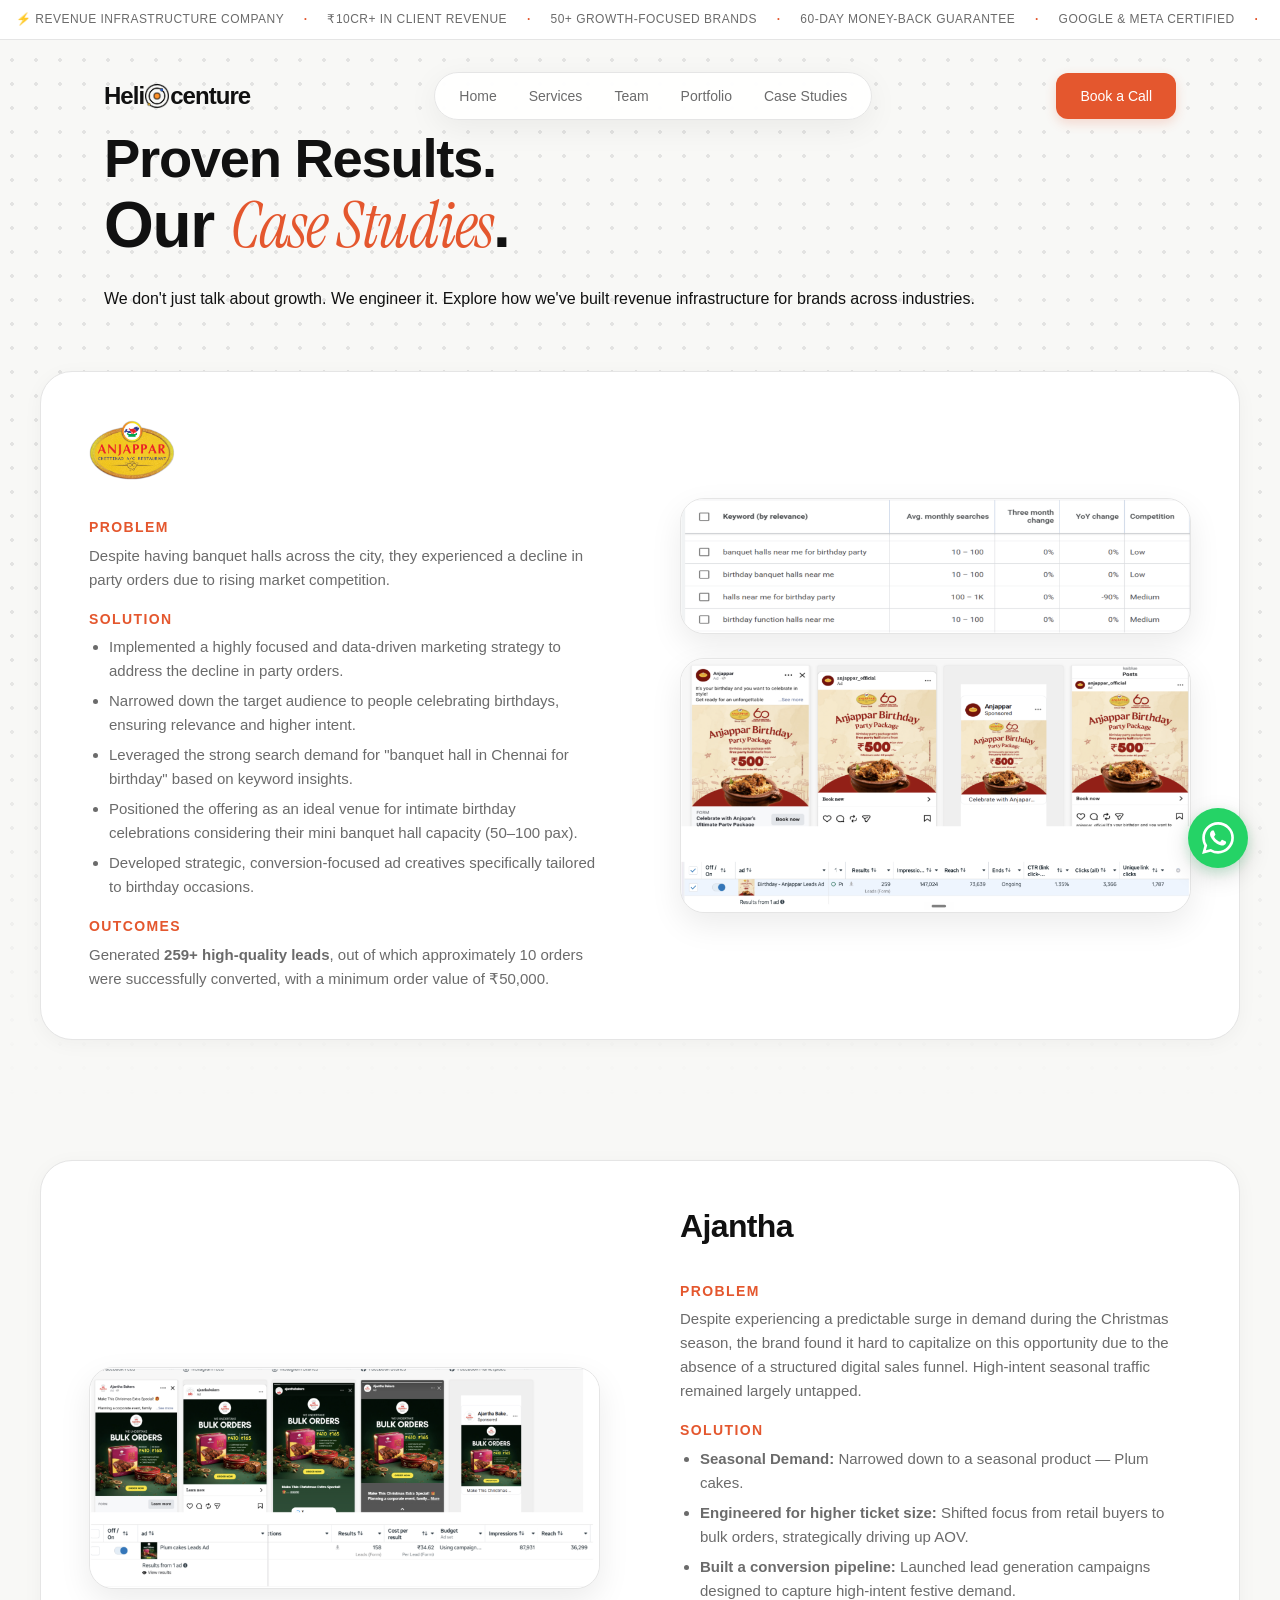
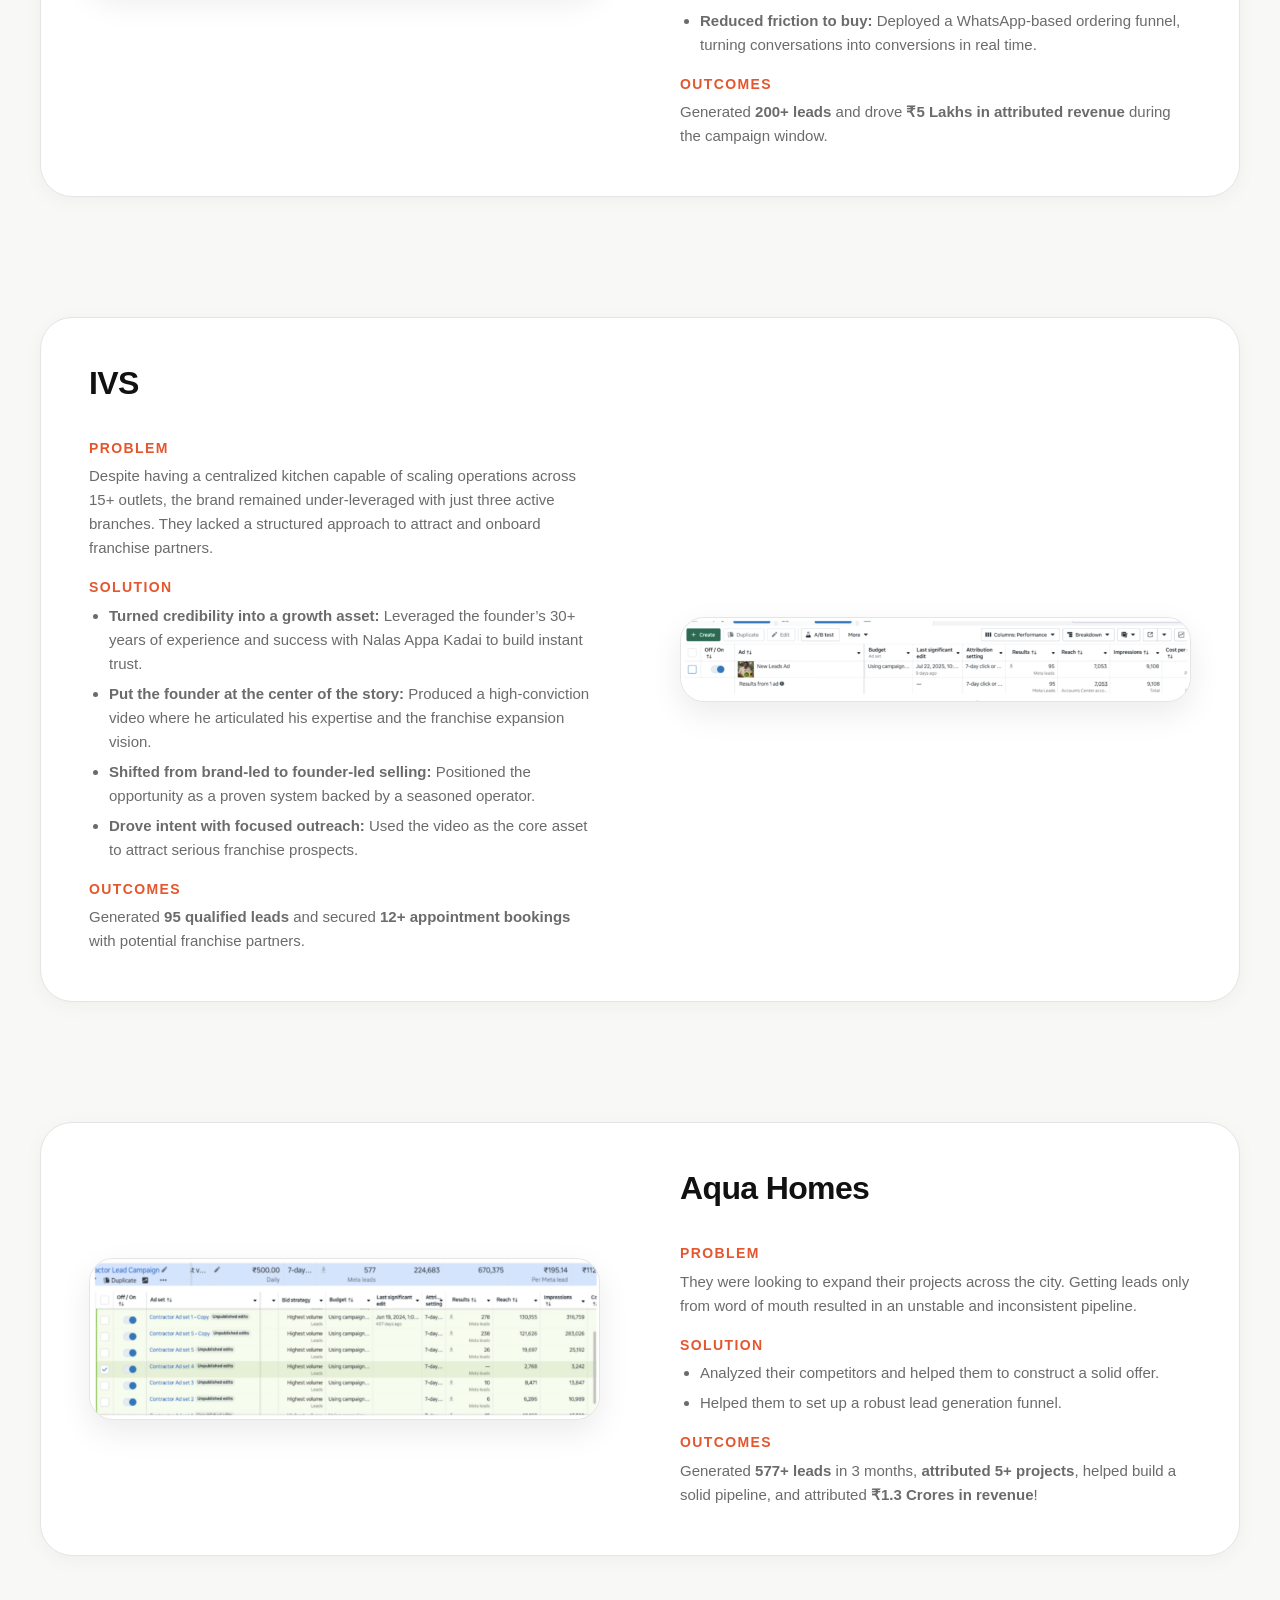
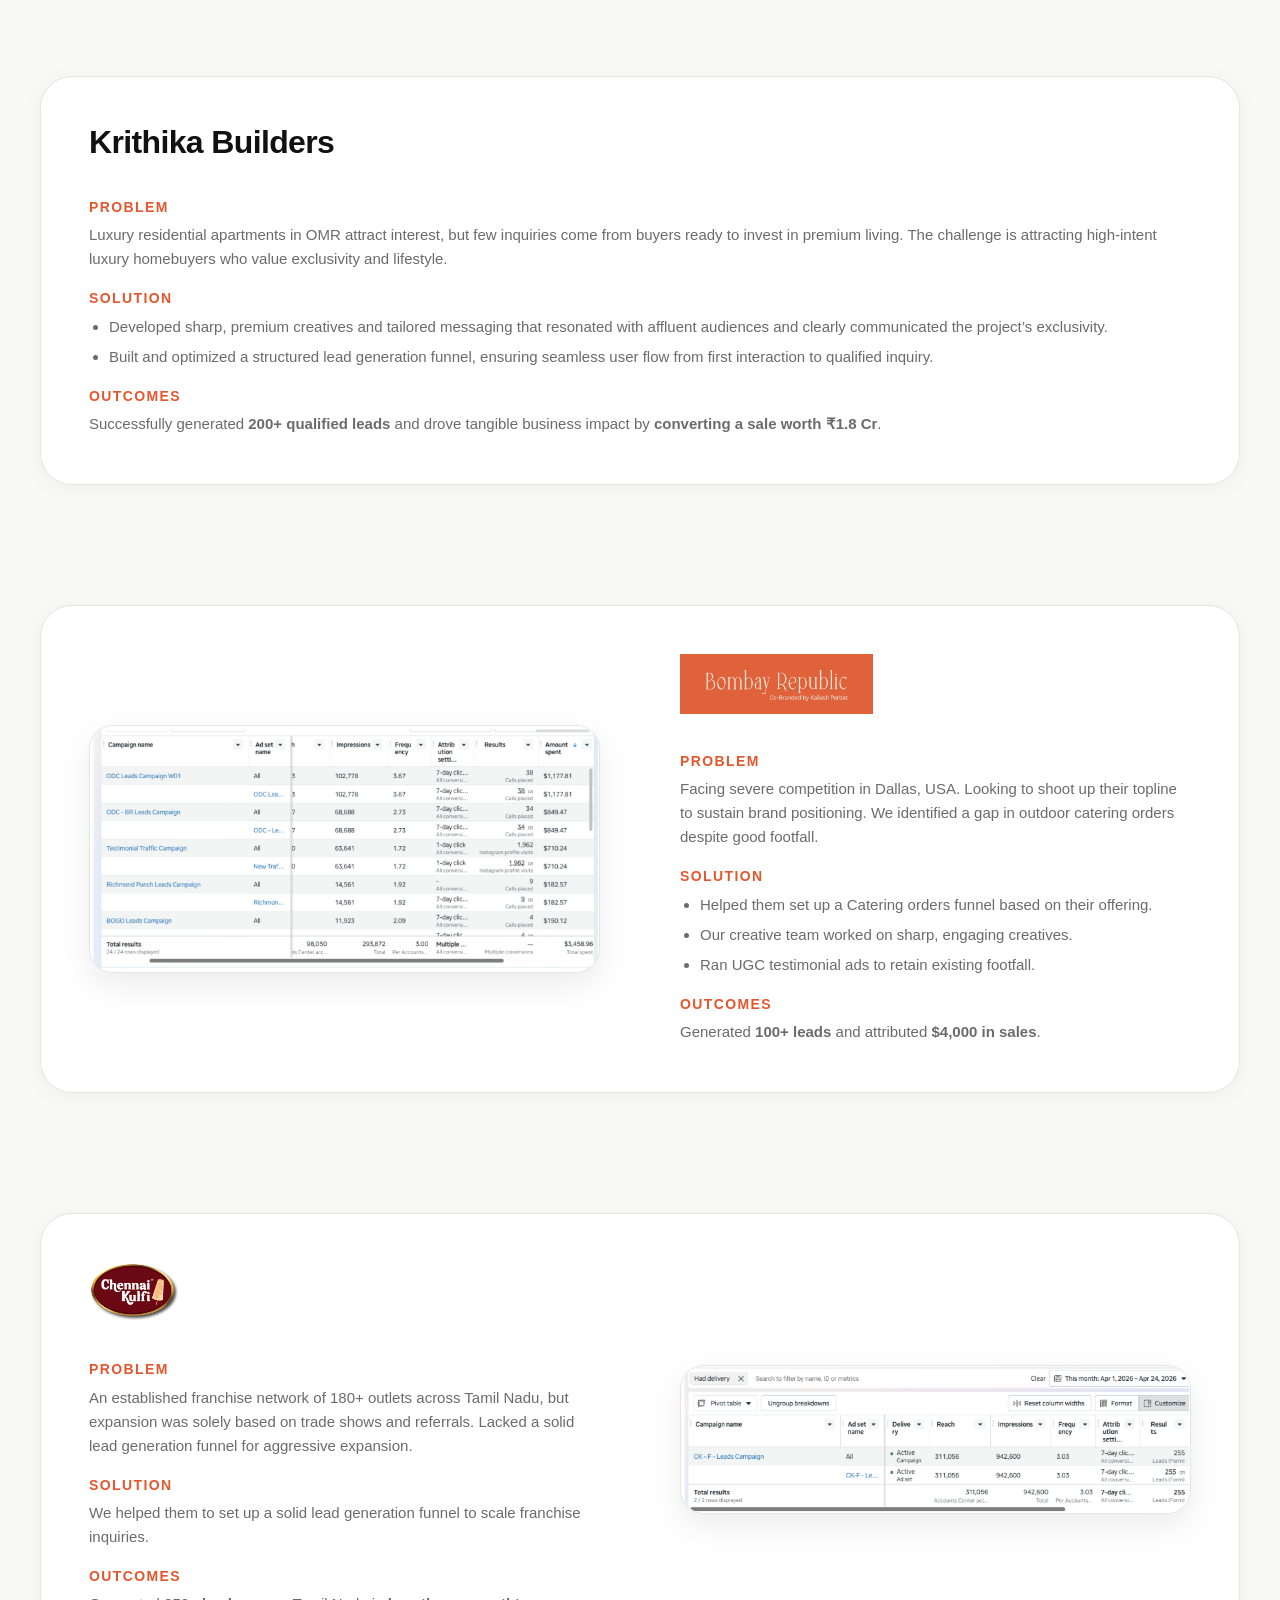
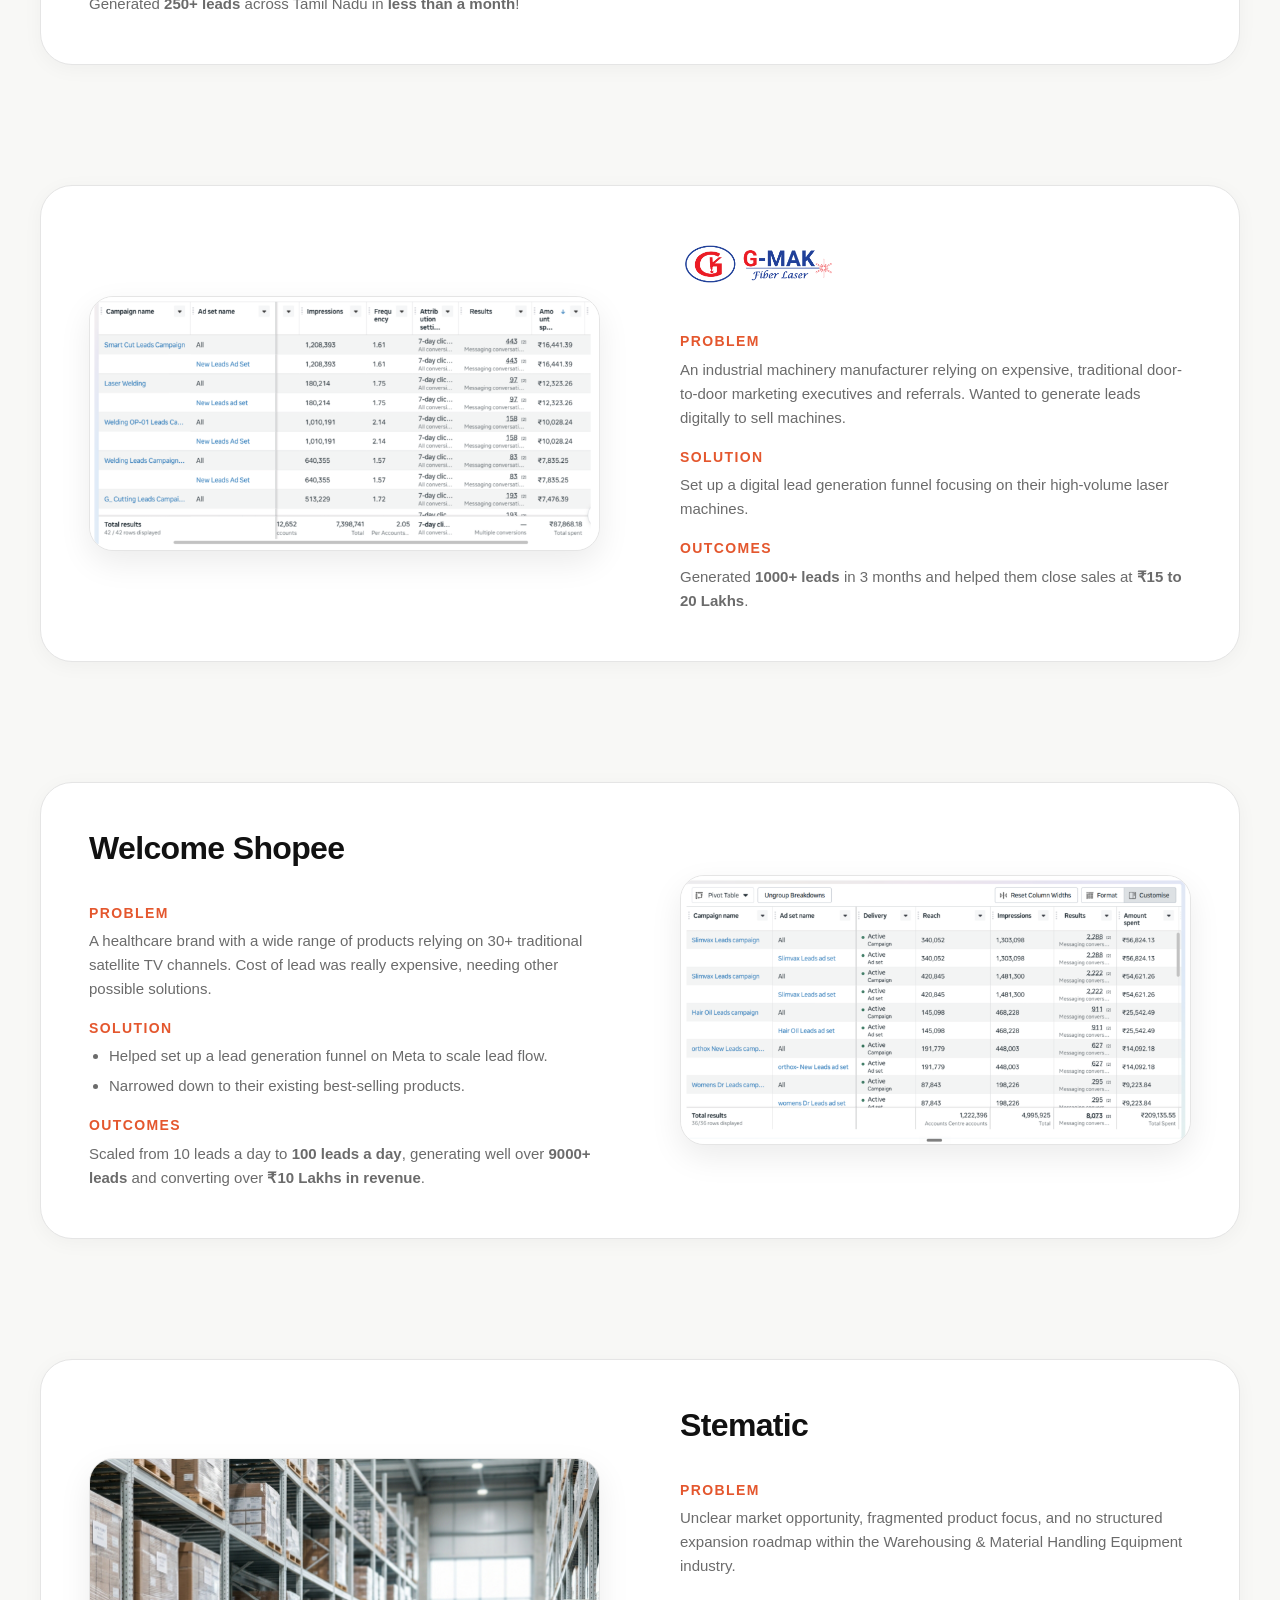
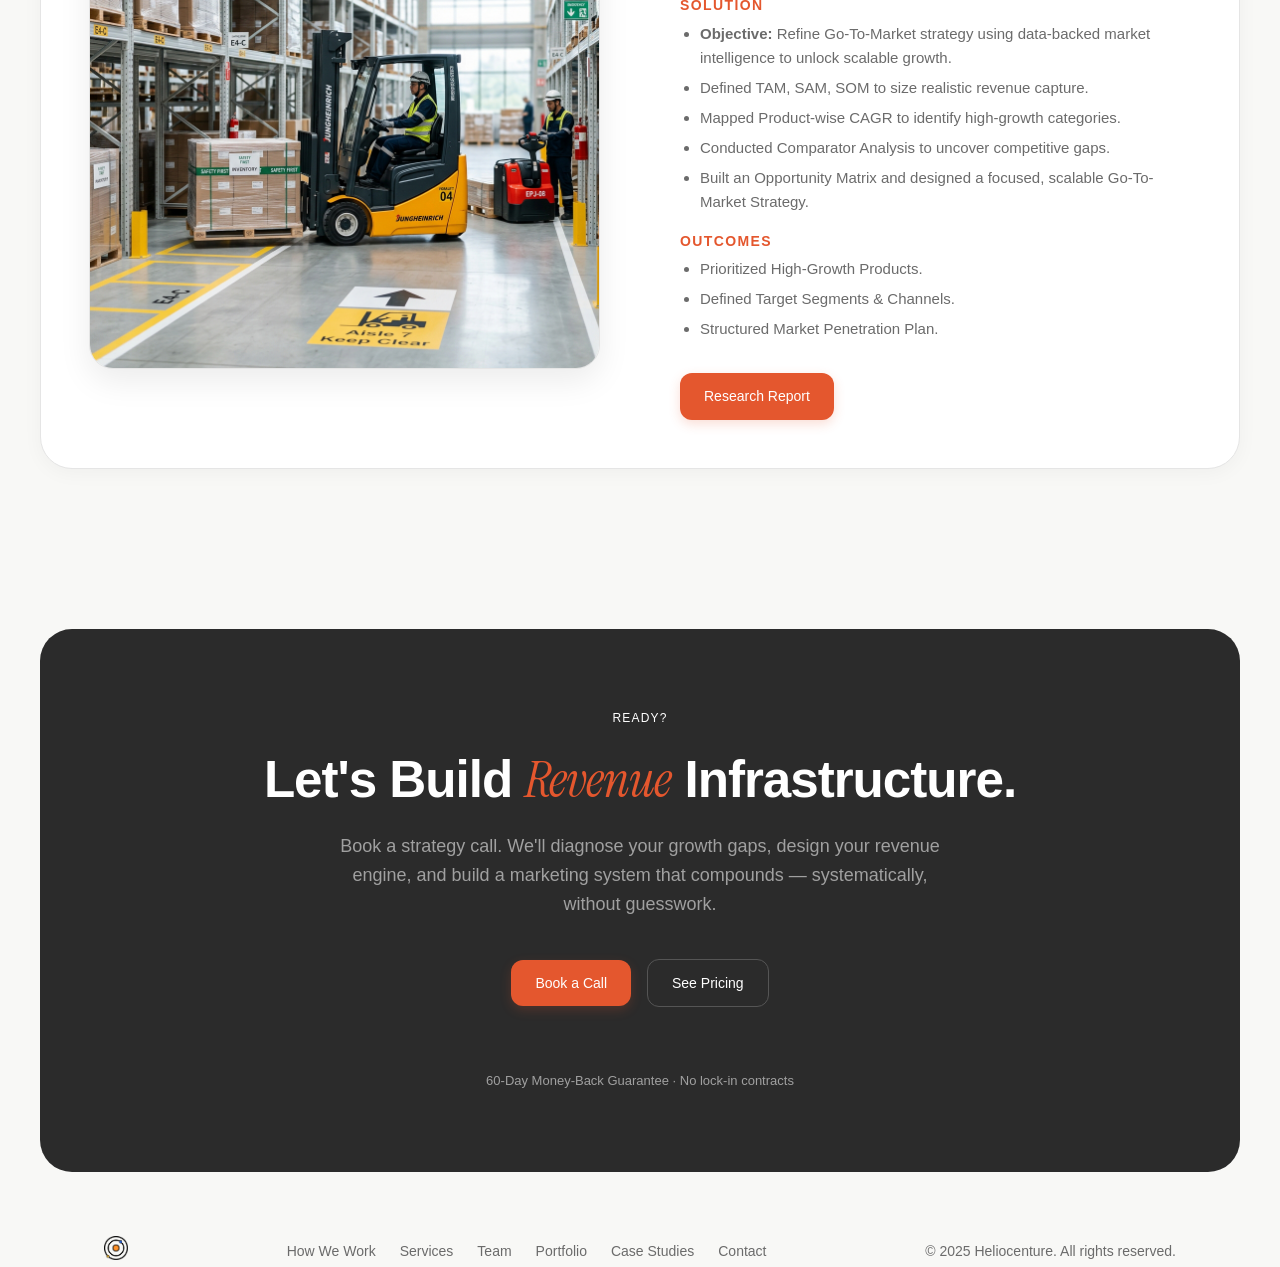
==== commit 526f3e41: "Add contact page, update book now links and add floating WhatsApp button" ====
--- a/case-studies.html
+++ b/case-studies.html
@@ -52,7 +52,7 @@
 
             <div class="header-actions">
                 <button class="menu-toggle">☰</button>
-                <a href="index.html#book" class="btn-pill btn-primary">Book a Call</a>
+                <a href="contact.html" class="btn-pill btn-primary">Book a Call</a>
             </div>
         </div>
     </header>
@@ -65,7 +65,7 @@
         <a href="index.html#team">Team</a>
         <a href="portfolio.html">Portfolio</a>
         <a href="case-studies.html">Case Studies</a>
-        <a href="index.html#book">Book a Call</a>
+        <a href="contact.html">Book a Call</a>
     </div>
 
     <!-- Case Studies Hero -->
@@ -418,7 +418,7 @@
             system that compounds — systematically, without guesswork.
         </p>
         <div class="hero-cta fade-up">
-            <a href="index.html#book" class="btn-pill btn-primary">Book a Call</a>
+            <a href="contact.html" class="btn-pill btn-primary">Book a Call</a>
             <a href="index.html#pricing" class="btn-pill btn-secondary">See Pricing</a>
         </div>
         <span class="cta-guarantee fade-up">60-Day Money-Back Guarantee · No lock-in contracts</span>
@@ -436,7 +436,7 @@
                 <a href="index.html#team">Team</a>
                 <a href="portfolio.html">Portfolio</a>
                 <a href="case-studies.html">Case Studies</a>
-                <a href="index.html#contact">Contact</a>
+                <a href="contact.html">Contact</a>
             </div>
             <div class="footer-copy">
                 © 2025 Heliocenture. All rights reserved.
@@ -444,6 +444,13 @@
         </div>
     </footer>
 
+    <!-- WhatsApp Floating Button -->
+    <a href="https://wa.me/919443520166" class="floating-whatsapp" target="_blank" rel="noopener noreferrer" aria-label="Chat with us on WhatsApp">
+        <svg viewBox="0 0 24 24" fill="currentColor">
+            <path d="M17.472 14.382c-.297-.149-1.758-.867-2.03-.967-.273-.099-.471-.148-.67.15-.197.297-.767.966-.94 1.164-.173.199-.347.223-.644.075-.297-.15-1.255-.463-2.39-1.475-.883-.788-1.48-1.761-1.653-2.059-.173-.297-.018-.458.13-.606.134-.133.298-.347.446-.52.149-.174.198-.298.298-.497.099-.198.05-.371-.025-.52-.075-.149-.669-1.612-.916-2.207-.242-.579-.487-.5-.669-.51-.173-.008-.371-.01-.57-.01-.198 0-.52.074-.792.372-.272.297-1.04 1.016-1.04 2.479 0 1.462 1.065 2.875 1.213 3.074.149.198 2.096 3.2 5.077 4.487.709.306 1.262.489 1.694.625.712.227 1.36.195 1.871.118.571-.085 1.758-.719 2.006-1.413.248-.694.248-1.289.173-1.413-.074-.124-.272-.198-.57-.347m-5.421 7.403h-.004a9.87 9.87 0 01-5.031-1.378l-.361-.214-3.741.982.998-3.648-.235-.374a9.86 9.86 0 01-1.51-5.26c.001-5.45 4.436-9.884 9.888-9.884 2.64 0 5.122 1.03 6.988 2.898a9.825 9.825 0 012.893 6.994c-.003 5.45-4.437 9.884-9.885 9.884m8.413-18.297A11.815 11.815 0 0012.05 0C5.495 0 .16 5.335.157 11.892c0 2.096.547 4.142 1.588 5.945L.057 24l6.305-1.654a11.882 11.882 0 005.683 1.448h.005c6.554 0 11.89-5.335 11.893-11.893a11.821 11.821 0 00-3.48-8.413Z"/>
+        </svg>
+    </a>
+
     <script src="script.js"></script>
 
 </body>
--- a/styles.css
+++ b/styles.css
@@ -11,10 +11,10 @@
   --border-color: #E5E5E5;
   --bg-beige: #EFEAE4;
   --charcoal: #2B2B2B;
-  
+
   --font-sans: 'Satoshi', sans-serif;
   --font-serif: 'Instrument Serif', serif;
-  
+
   --ease-standard: cubic-bezier(0.4, 0, 0.2, 1);
   --shadow-soft: 0 4px 20px rgba(0, 0, 0, 0.04);
   --shadow-hover: 0 12px 32px rgba(0, 0, 0, 0.08);
@@ -44,7 +44,10 @@
   cursor: url("data:image/svg+xml,%3Csvg xmlns='http://www.w3.org/2000/svg' width='32' height='32' viewBox='0 0 32 32'%3E%3Ccircle cx='16' cy='16' r='14' fill='none' stroke='%23111111' stroke-width='1.5'/%3E%3Ccircle cx='16' cy='16' r='2' fill='%23111111'/%3E%3C/svg%3E") 16 16, auto;
 }
 
-a, button, .btn-pill, [role="button"] {
+a,
+button,
+.btn-pill,
+[role="button"] {
   cursor: url("data:image/svg+xml,%3Csvg xmlns='http://www.w3.org/2000/svg' width='32' height='32' viewBox='0 0 32 32'%3E%3Ccircle cx='16' cy='16' r='14' fill='none' stroke='%23E4572E' stroke-width='1.5'/%3E%3Ccircle cx='16' cy='16' r='5' fill='%23E4572E'/%3E%3C/svg%3E") 16 16, pointer !important;
 }
 
@@ -86,8 +89,13 @@
   font-weight: 500;
 }
 
-.text-left { text-align: left; }
-.text-center { text-align: center; }
+.text-left {
+  text-align: left;
+}
+
+.text-center {
+  text-align: center;
+}
 
 .accent-italic {
   font-family: var(--font-serif);
@@ -103,7 +111,13 @@
 }
 
 /* Typography */
-h1, h2, h3, h4, h5, h6, .display-heading {
+h1,
+h2,
+h3,
+h4,
+h5,
+h6,
+.display-heading {
   font-family: var(--font-sans);
   font-weight: 600;
   line-height: 1.1;
@@ -166,8 +180,13 @@
 }
 
 @keyframes marquee {
-  0% { transform: translateX(0); }
-  100% { transform: translateX(-50%); }
+  0% {
+    transform: translateX(0);
+  }
+
+  100% {
+    transform: translateX(-50%);
+  }
 }
 
 /* Main Header Container */
@@ -286,20 +305,248 @@
   border-color: #d1d1d1;
 }
 
-/* Hero */
-.hero {
-  padding-top: clamp(40px, 6vw, 80px);
+/* Hero New Layout */
+.hero-new {
+  position: relative;
+  height: 85vh;
+  min-height: 640px;
+  display: flex;
+  align-items: center;
+  justify-content: center;
+  overflow: hidden;
+  background-color: var(--bg-color);
+  z-index: 5;
+}
+
+.hero-dots-overlay {
+  position: absolute;
+  top: 0;
+  left: 0;
+  width: 100%;
+  height: 100%;
+  background-image: radial-gradient(rgba(0, 0, 0, 0.05) 1.5px, transparent 1.5px);
+  background-size: 20px 20px;
+  pointer-events: none;
+  z-index: 1;
+}
+
+.hero-content {
+  position: relative;
+  z-index: 10;
   text-align: center;
+  max-width: 820px;
   display: flex;
   flex-direction: column;
   align-items: center;
-}
-
-.hero-subtext {
-  font-size: clamp(16px, 2vw, 18px);
-  color: var(--text-secondary);
-  max-width: 640px;
-  margin: 0 auto 40px auto;
+  justify-content: center;
+  margin-top: -90px;
+  /* Reduced vertical gap below the header */
+}
+
+.trust-badge {
+  display: inline-flex;
+  align-items: center;
+  gap: 6px;
+  background: rgba(255, 255, 255, 0.7);
+  backdrop-filter: blur(10px);
+  -webkit-backdrop-filter: blur(10px);
+  border: 1px solid rgba(0, 0, 0, 0.05);
+  padding: 8px 16px;
+  border-radius: 100px;
+  font-size: 13px;
+  font-weight: 500;
+  color: var(--text-primary);
+  margin-bottom: 24px;
+  box-shadow: 0 2px 10px rgba(0, 0, 0, 0.02);
+}
+
+.trust-badge .star {
+  color: #F5A623;
+  font-size: 14px;
+}
+
+.hero-title {
+  font-size: clamp(34px, 7.5vw, 80px);
+  font-weight: 600;
+  line-height: 1.05;
+  letter-spacing: -0.03em;
+  color: var(--text-primary);
+  margin-bottom: 24px;
+}
+
+.accent-glow {
+  position: relative;
+  color: var(--accent-color);
+  font-family: var(--font-serif);
+  font-style: italic;
+  font-weight: 500;
+}
+
+.hero-description {
+  font-size: clamp(16px, 1.8vw, 19px);
+  line-height: 1.6;
+  color: var(--text-secondary);
+  max-width: 660px;
+  margin: 0 auto 36px auto;
+}
+
+.hero-action-buttons {
+  display: flex;
+  align-items: center;
+  justify-content: center;
+  gap: 16px;
+}
+
+.btn-large {
+  padding: 16px 36px !important;
+  font-size: 16px !important;
+}
+
+/* Social Orbit Layer & 3D Cards */
+.social-orbit {
+  position: absolute;
+  top: 0;
+  left: 0;
+  width: 100%;
+  height: 100%;
+  pointer-events: none;
+  z-index: 8;
+  perspective: 1200px;
+}
+
+.social-icon-wrapper {
+  position: absolute;
+  pointer-events: auto;
+  transform-style: preserve-3d;
+  will-change: transform;
+}
+
+.social-icon-card {
+  display: flex;
+  align-items: center;
+  gap: 10px;
+  background: rgba(255, 255, 255, 0.75);
+  backdrop-filter: blur(16px);
+  -webkit-backdrop-filter: blur(16px);
+  border: 1px solid rgba(255, 255, 255, 0.8);
+  box-shadow:
+    0 10px 30px rgba(0, 0, 0, 0.04),
+    0 1px 3px rgba(0, 0, 0, 0.02),
+    inset 0 1px 0 rgba(255, 255, 255, 0.6);
+  padding: 10px 18px;
+  border-radius: 100px;
+  transition: box-shadow 0.3s ease, border-color 0.3s ease, background 0.3s ease;
+  user-select: none;
+}
+
+.social-icon-card:hover {
+  background: rgba(255, 255, 255, 0.95);
+  border-color: rgba(255, 255, 255, 1);
+  box-shadow:
+    0 20px 40px rgba(0, 0, 0, 0.08),
+    0 1px 8px rgba(0, 0, 0, 0.03),
+    inset 0 1px 0 rgba(255, 255, 255, 0.8);
+}
+
+.social-svg {
+  display: block;
+  flex-shrink: 0;
+}
+
+.icon-label {
+  font-size: 13.5px;
+  font-weight: 600;
+  color: var(--text-primary);
+  letter-spacing: -0.01em;
+}
+
+/* Blurry Glitched Trail Effect (Red & Blue channels) */
+.glitch-layer {
+  position: absolute;
+  top: 0;
+  left: 0;
+  width: 100%;
+  height: 100%;
+  border-radius: 100px;
+  pointer-events: none;
+  z-index: -1;
+  opacity: 0;
+  will-change: transform, opacity, filter;
+  transition: none;
+}
+
+.glitch-orange {
+  background: rgba(228, 87, 46, 0.22);
+  filter: blur(6px);
+}
+
+/* Stats section positioning */
+.hero-stats {
+  background-color: var(--bg-color);
+  position: relative;
+  z-index: 10;
+  padding-top: 0;
+  padding-bottom: 60px;
+}
+
+/* Fade up elements helper */
+.fade-up-hero {
+  opacity: 0;
+  transform: translateY(30px);
+  will-change: transform, opacity;
+}
+
+/* Responsive & Mobile Layout */
+@media (max-width: 991px) {
+  .hero-new {
+    height: auto;
+    min-height: auto;
+    padding: 40px 0 60px 0;
+    display: flex;
+    flex-direction: column;
+    align-items: center;
+    justify-content: center;
+  }
+
+  .hero-content {
+    margin-top: 0;
+    order: 1;
+    width: 100%;
+  }
+
+  .social-orbit {
+    position: relative;
+    width: 100%;
+    height: auto;
+    display: flex;
+    flex-wrap: wrap;
+    justify-content: center;
+    gap: 12px;
+    padding: 0 20px;
+    margin-top: 40px;
+    pointer-events: auto;
+    z-index: 12;
+    order: 2;
+  }
+
+  .social-icon-wrapper {
+    position: static !important;
+    transform: none !important;
+  }
+
+  .social-icon-card {
+    background: rgba(255, 255, 255, 0.9);
+    border: 1px solid rgba(0, 0, 0, 0.05);
+    box-shadow: var(--shadow-soft);
+  }
+
+  .glitch-layer {
+    display: none !important;
+  }
+
+  .hero-stats {
+    padding-top: 20px;
+  }
 }
 
 .hero-cta {
@@ -357,8 +604,15 @@
 }
 
 @keyframes scroll-clients {
-  0% { transform: translateX(0); }
-  100% { transform: translateX(calc(-50% - 40px)); } /* Adjust for half the track + half the gap */
+  0% {
+    transform: translateX(0);
+  }
+
+  100% {
+    transform: translateX(calc(-50% - 40px));
+  }
+
+  /* Adjust for half the track + half the gap */
 }
 
 /* Bento Stats Grid */
@@ -368,7 +622,7 @@
   gap: 24px;
   width: 100%;
   max-width: 1000px;
-  margin: 64px auto 0 auto;
+  margin: 0 auto;
 }
 
 .bento-stat-card {
@@ -398,7 +652,7 @@
   display: flex;
   align-items: center;
   justify-content: center;
-  border: 1px solid rgba(0,0,0,0.03);
+  border: 1px solid rgba(0, 0, 0, 0.03);
 }
 
 .bento-text {
@@ -428,6 +682,7 @@
   justify-content: center;
   margin-bottom: 32px;
 }
+
 .trust-avatars img {
   width: 40px;
   height: 40px;
@@ -438,7 +693,11 @@
   padding: 4px;
   object-fit: contain;
 }
-.trust-avatars img:first-child { margin-left: 0; }
+
+.trust-avatars img:first-child {
+  margin-left: 0;
+}
+
 .trust-rating {
   margin-left: 16px;
   font-size: 13px;
@@ -448,7 +707,10 @@
   align-items: center;
   gap: 4px;
 }
-.star { color: #F5A623; }
+
+.star {
+  color: #F5A623;
+}
 
 /* Problem Cards */
 .problem-grid {
@@ -542,10 +804,25 @@
   transition: transform 0.15s linear, opacity 0.15s linear;
 }
 
-.stacking-card[data-card-index="0"] { top: 10vh; z-index: 1; }
-.stacking-card[data-card-index="1"] { top: 12vh; z-index: 2; }
-.stacking-card[data-card-index="2"] { top: 14vh; z-index: 3; }
-.stacking-card[data-card-index="3"] { top: 16vh; z-index: 4; }
+.stacking-card[data-card-index="0"] {
+  top: 10vh;
+  z-index: 1;
+}
+
+.stacking-card[data-card-index="1"] {
+  top: 12vh;
+  z-index: 2;
+}
+
+.stacking-card[data-card-index="2"] {
+  top: 14vh;
+  z-index: 3;
+}
+
+.stacking-card[data-card-index="3"] {
+  top: 16vh;
+  z-index: 4;
+}
 
 .stacking-card-inner {
   display: grid;
@@ -701,6 +978,7 @@
   align-items: center;
   gap: 12px;
 }
+
 .flow-col li:before {
   content: '✕';
   display: flex;
@@ -715,6 +993,7 @@
   font-weight: bold;
   flex-shrink: 0;
 }
+
 .flow-col li:last-child {
   border-bottom: none;
 }
@@ -789,10 +1068,12 @@
   margin-bottom: 16px;
   color: var(--text-secondary);
 }
+
 .fit-list.good li span {
   color: var(--accent-color);
   font-weight: bold;
 }
+
 .fit-list.bad li span {
   color: var(--text-secondary);
 }
@@ -923,6 +1204,7 @@
   border-color: #555;
   color: #FFF;
 }
+
 .final-cta .btn-secondary:hover {
   background: #333;
   border-color: #666;
@@ -948,7 +1230,8 @@
   gap: 24px;
 }
 
-.footer-links a, .footer-copy {
+.footer-links a,
+.footer-copy {
   font-size: 14px;
   color: var(--text-secondary);
   text-decoration: none;
@@ -1032,87 +1315,108 @@
   .hero-heading {
     font-size: clamp(2.5rem, 8vw, 3.5rem);
   }
+
   .hero-line-2 {
     white-space: normal;
   }
+
   .section-heading {
     font-size: clamp(2rem, 6vw, 2.5rem);
   }
+
   .section {
     padding: 60px 0;
   }
-  
-  .pill-nav, .header-actions .btn-primary {
+
+  .pill-nav,
+  .header-actions .btn-primary {
     display: none;
   }
+
   .menu-toggle {
     display: block;
   }
-  
-  .hero-cta {
+
+  .hero-cta,
+  .hero-action-buttons {
     flex-direction: column;
     align-items: stretch;
     width: 100%;
-    max-width: 300px;
-  }
+    max-width: 320px;
+    margin: 0 auto;
+    gap: 12px;
+  }
+
+  .hero-action-buttons .btn {
+    width: 100%;
+    text-align: center;
+    justify-content: center;
+  }
+
   .bento-stats-grid {
     grid-template-columns: 1fr;
     gap: 24px;
   }
-  
+
   .problem-grid {
     grid-template-columns: 1fr;
   }
-  
+
   .stacking-track {
     min-height: auto;
   }
+
   .stacking-card {
     position: relative !important;
     top: auto !important;
     transform: none !important;
     opacity: 1 !important;
   }
+
   .stacking-card-inner {
     grid-template-columns: 1fr;
     margin-bottom: 24px;
   }
+
   .stacking-card-visual {
     min-height: 180px;
   }
-  
+
   .flow-chain {
     flex-direction: column;
     gap: 16px;
   }
+
   .flow-chain .arrow {
     transform: rotate(90deg);
   }
+
   .flow-columns {
     grid-template-columns: 1fr;
     padding: 32px;
   }
-  
+
   .guarantee-grid {
     grid-template-columns: 1fr;
     gap: 48px;
     padding: 32px;
   }
-  
+
   .bento-row {
     flex-direction: column;
   }
-  
+
   .final-cta {
     margin: 32px 24px;
     padding: 64px 24px;
   }
-  
+
   .footer-container {
     flex-direction: column;
     gap: 24px;
     align-items: center;
   }
+
   .footer-links {
     flex-wrap: wrap;
     justify-content: center;
@@ -1224,7 +1528,9 @@
   margin-bottom: 8px;
 }
 
-.cs-block p, .cs-block ul, .cs-block li {
+.cs-block p,
+.cs-block ul,
+.cs-block li {
   font-size: 15px;
   color: var(--text-secondary);
   line-height: 1.6;
@@ -1251,11 +1557,13 @@
   .cs-seq-section {
     padding: 32px 24px;
   }
+
   .cs-seq-container,
   .cs-seq-section:nth-child(even) .cs-seq-container {
     flex-direction: column;
     gap: 48px;
   }
+
   .case-studies-sequence {
     gap: 64px;
   }
@@ -1310,6 +1618,7 @@
   .portfolio-grid {
     column-count: 2;
   }
+
   .portfolio-grid.websites-active {
     column-count: 1;
   }
@@ -1359,12 +1668,217 @@
 .spinner {
   width: 40px;
   height: 40px;
-  border: 3px solid rgba(0,0,0,0.1);
+  border: 3px solid rgba(0, 0, 0, 0.1);
   border-radius: 50%;
   border-top-color: var(--accent-color);
   animation: spin 1s linear infinite;
 }
 
 @keyframes spin {
-  to { transform: rotate(360deg); }
-}
+  to {
+    transform: rotate(360deg);
+  }
+}
+
+/* Contact Page & Floating Widgets */
+.contact-wrapper {
+  display: grid;
+  grid-template-columns: 1fr 1.2fr;
+  gap: 40px;
+  margin-top: 24px;
+  align-items: start;
+}
+
+.contact-info-panel {
+  display: flex;
+  flex-direction: column;
+  gap: 20px;
+}
+
+.contact-card {
+  background: var(--surface-color);
+  border: 1px solid var(--border-color);
+  border-radius: 16px;
+  padding: 24px;
+  box-shadow: var(--shadow-soft);
+  display: flex;
+  align-items: flex-start;
+  gap: 20px;
+  transition: transform 300ms var(--ease-standard), box-shadow 300ms var(--ease-standard), border-color 200ms ease;
+  text-decoration: none;
+  color: inherit;
+}
+
+.contact-card:hover {
+  transform: translateY(-2px);
+  box-shadow: var(--shadow-hover);
+  border-color: var(--accent-color);
+}
+
+.contact-card-icon {
+  width: 48px;
+  height: 48px;
+  border-radius: 12px;
+  background: rgba(228, 87, 46, 0.08);
+  display: flex;
+  align-items: center;
+  justify-content: center;
+  color: var(--accent-color);
+  flex-shrink: 0;
+}
+
+.contact-card-icon svg {
+  width: 22px;
+  height: 22px;
+}
+
+.contact-card-content h3 {
+  font-size: 0.85rem;
+  text-transform: uppercase;
+  letter-spacing: 0.05em;
+  color: var(--text-secondary);
+  margin-bottom: 6px;
+}
+
+.contact-card-content p {
+  font-size: 1.1rem;
+  font-weight: 500;
+  color: var(--text-primary);
+  line-height: 1.4;
+}
+
+.contact-map-card {
+  background: var(--surface-color);
+  border: 1px solid var(--border-color);
+  border-radius: 16px;
+  padding: 12px;
+  box-shadow: var(--shadow-soft);
+  height: 350px;
+  overflow: hidden;
+}
+
+.contact-map-card iframe {
+  width: 100%;
+  height: 100%;
+  border: 0;
+  border-radius: 10px;
+  display: block;
+}
+
+.contact-form-card {
+  background: var(--surface-color);
+  border: 1px solid var(--border-color);
+  border-radius: 20px;
+  padding: 40px;
+  box-shadow: var(--shadow-soft);
+}
+
+.contact-form-card h2 {
+  font-family: var(--font-serif);
+  font-style: italic;
+  font-size: 2.2rem;
+  font-weight: 400;
+  margin-bottom: 8px;
+  color: var(--text-primary);
+}
+
+.contact-form-card .form-subtitle {
+  color: var(--text-secondary);
+  margin-bottom: 32px;
+  font-size: 1rem;
+}
+
+.contact-form-group {
+  margin-bottom: 20px;
+  display: flex;
+  flex-direction: column;
+  gap: 8px;
+  text-align: left;
+}
+
+.contact-form-group label {
+  font-size: 0.9rem;
+  font-weight: 600;
+  color: var(--text-primary);
+}
+
+.contact-form-group input,
+.contact-form-group textarea {
+  width: 100%;
+  background: var(--surface-alt);
+  border: 1px solid var(--border-color);
+  border-radius: 8px;
+  padding: 14px 16px;
+  font-family: var(--font-sans);
+  font-size: 1rem;
+  color: var(--text-primary);
+  transition: border-color 200ms ease, box-shadow 200ms ease, background-color 200ms ease;
+}
+
+.contact-form-group input:focus,
+.contact-form-group textarea:focus {
+  outline: none;
+  border-color: var(--accent-color);
+  background-color: var(--surface-color);
+  box-shadow: 0 0 0 4px rgba(228, 87, 46, 0.08);
+}
+
+.contact-form-group textarea {
+  resize: vertical;
+  min-height: 120px;
+}
+
+/* Floating WhatsApp Widget */
+.floating-whatsapp {
+  position: fixed;
+  bottom: 32px;
+  right: 32px;
+  width: 60px;
+  height: 60px;
+  background-color: #25D366;
+  border-radius: 50%;
+  display: flex;
+  align-items: center;
+  justify-content: center;
+  color: #FFFFFF;
+  box-shadow: 0 8px 24px rgba(0, 0, 0, 0.15), 0 4px 12px rgba(37, 211, 102, 0.2);
+  z-index: 1000;
+  transition: transform 300ms cubic-bezier(.16, 1, .3, 1), background-color 200ms ease, box-shadow 200ms ease;
+  text-decoration: none;
+}
+
+.floating-whatsapp:hover {
+  transform: translateY(-4px) scale(1.05);
+  background-color: #128C7E;
+  box-shadow: 0 12px 32px rgba(37, 211, 102, 0.35);
+  color: #FFFFFF;
+}
+
+.floating-whatsapp svg {
+  width: 32px;
+  height: 32px;
+  fill: currentColor;
+}
+
+@media (max-width: 991px) {
+  .contact-wrapper {
+    grid-template-columns: 1fr;
+    gap: 40px;
+  }
+}
+
+@media (max-width: 600px) {
+  .contact-form-card {
+    padding: 24px;
+  }
+  .floating-whatsapp {
+    bottom: 20px;
+    right: 20px;
+    width: 52px;
+    height: 52px;
+  }
+  .floating-whatsapp svg {
+    width: 28px;
+    height: 28px;
+  }
+}
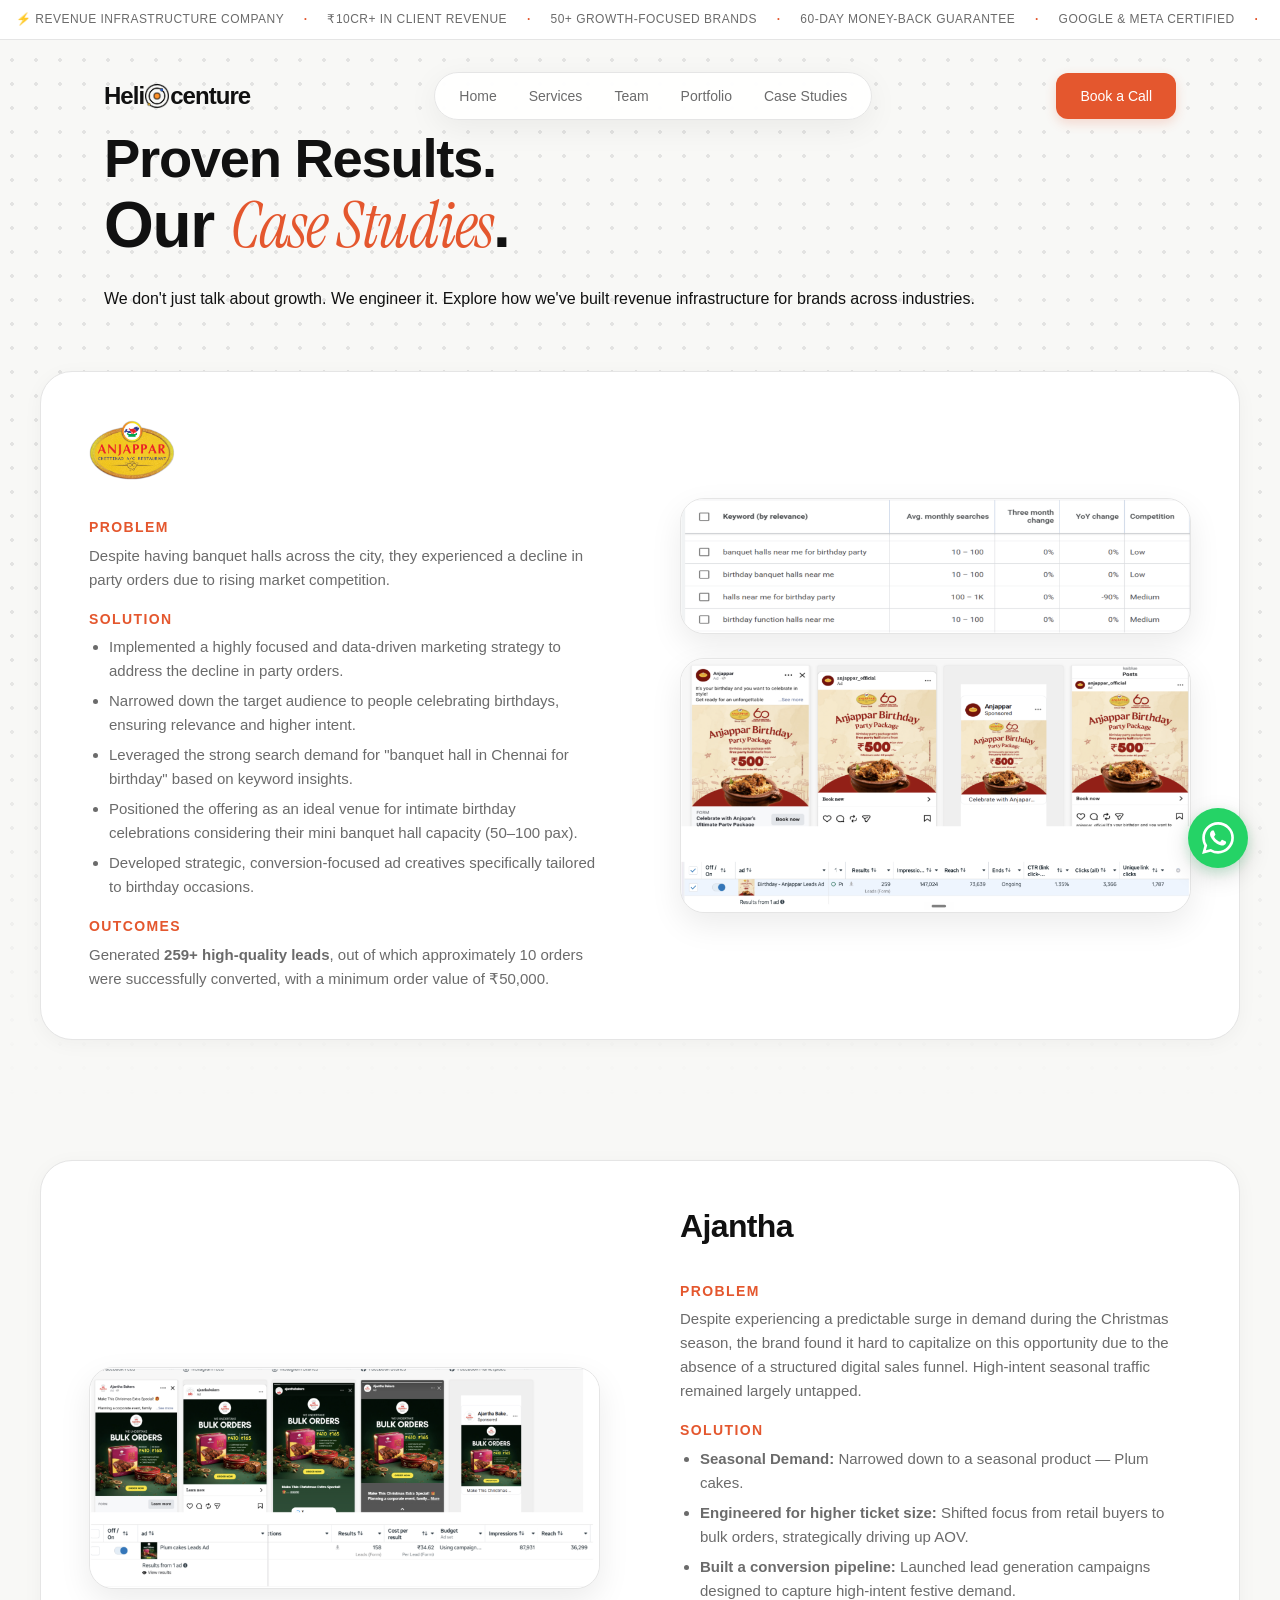
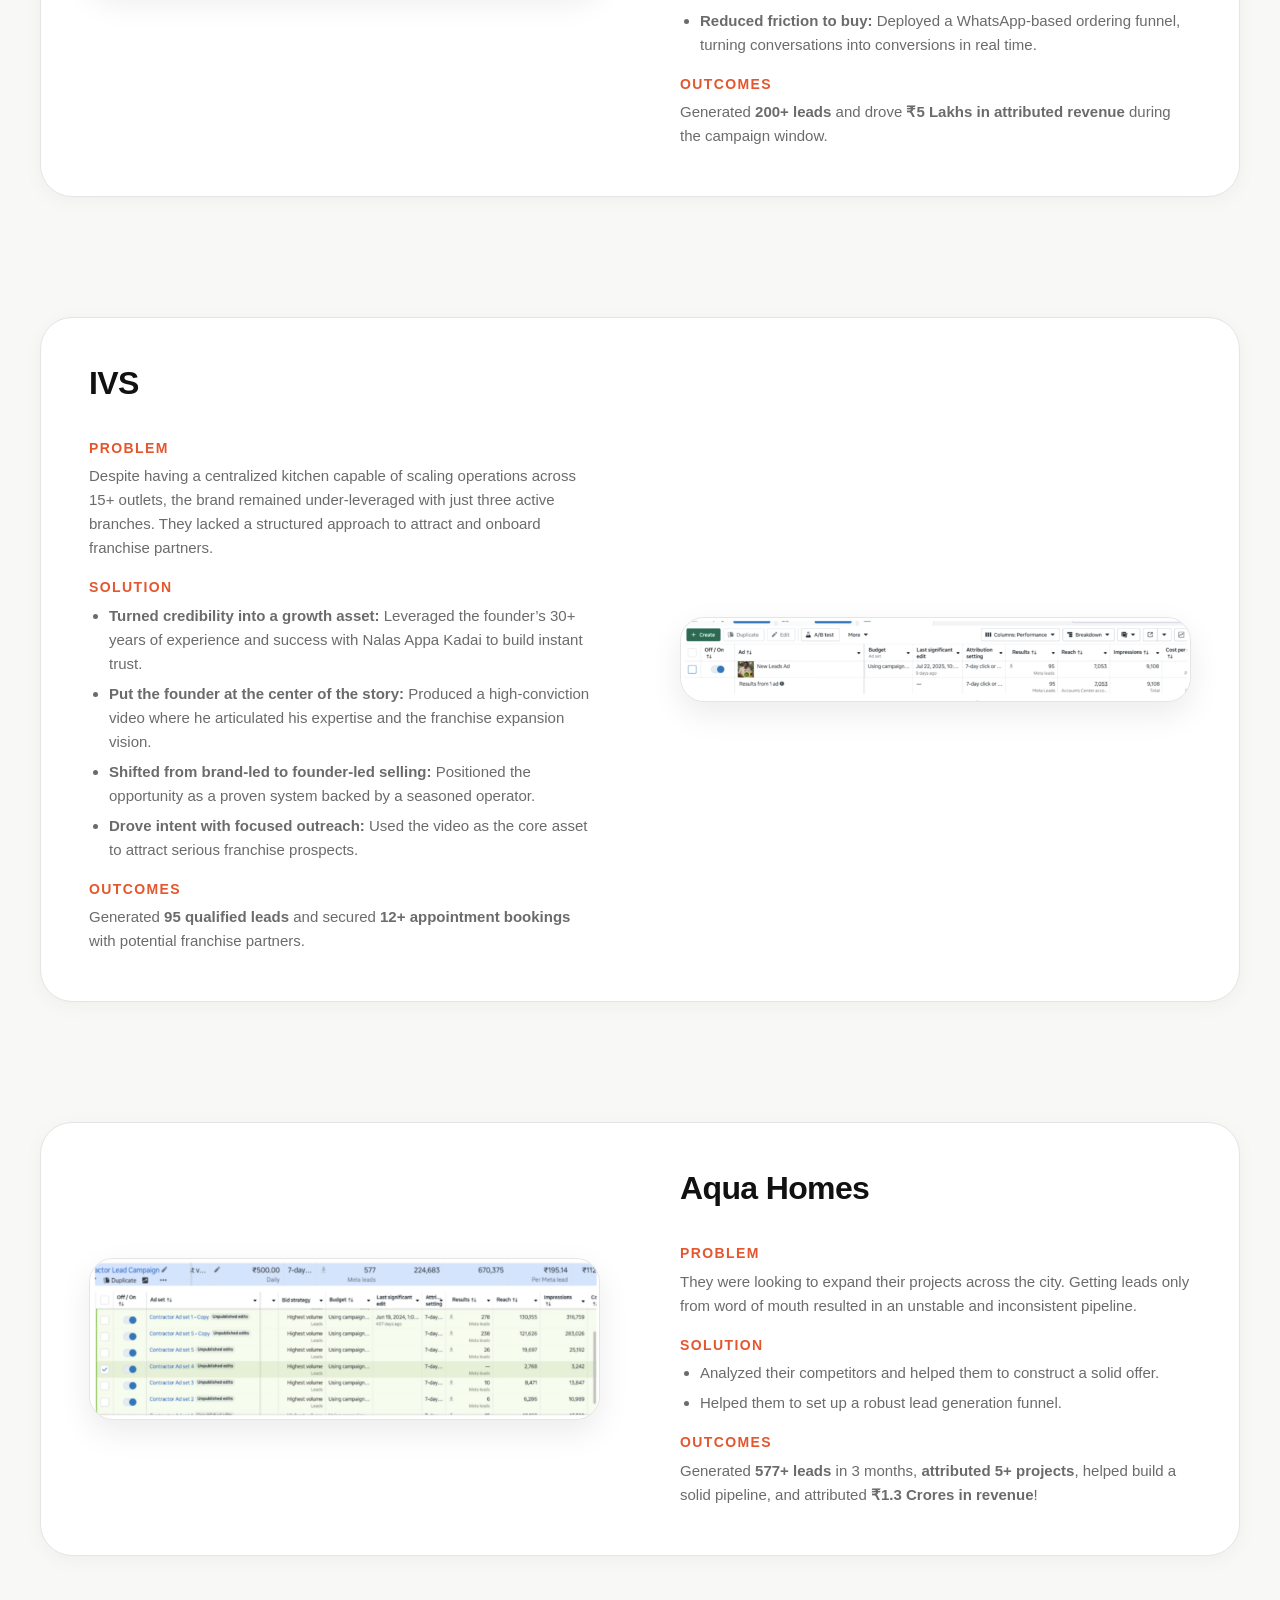
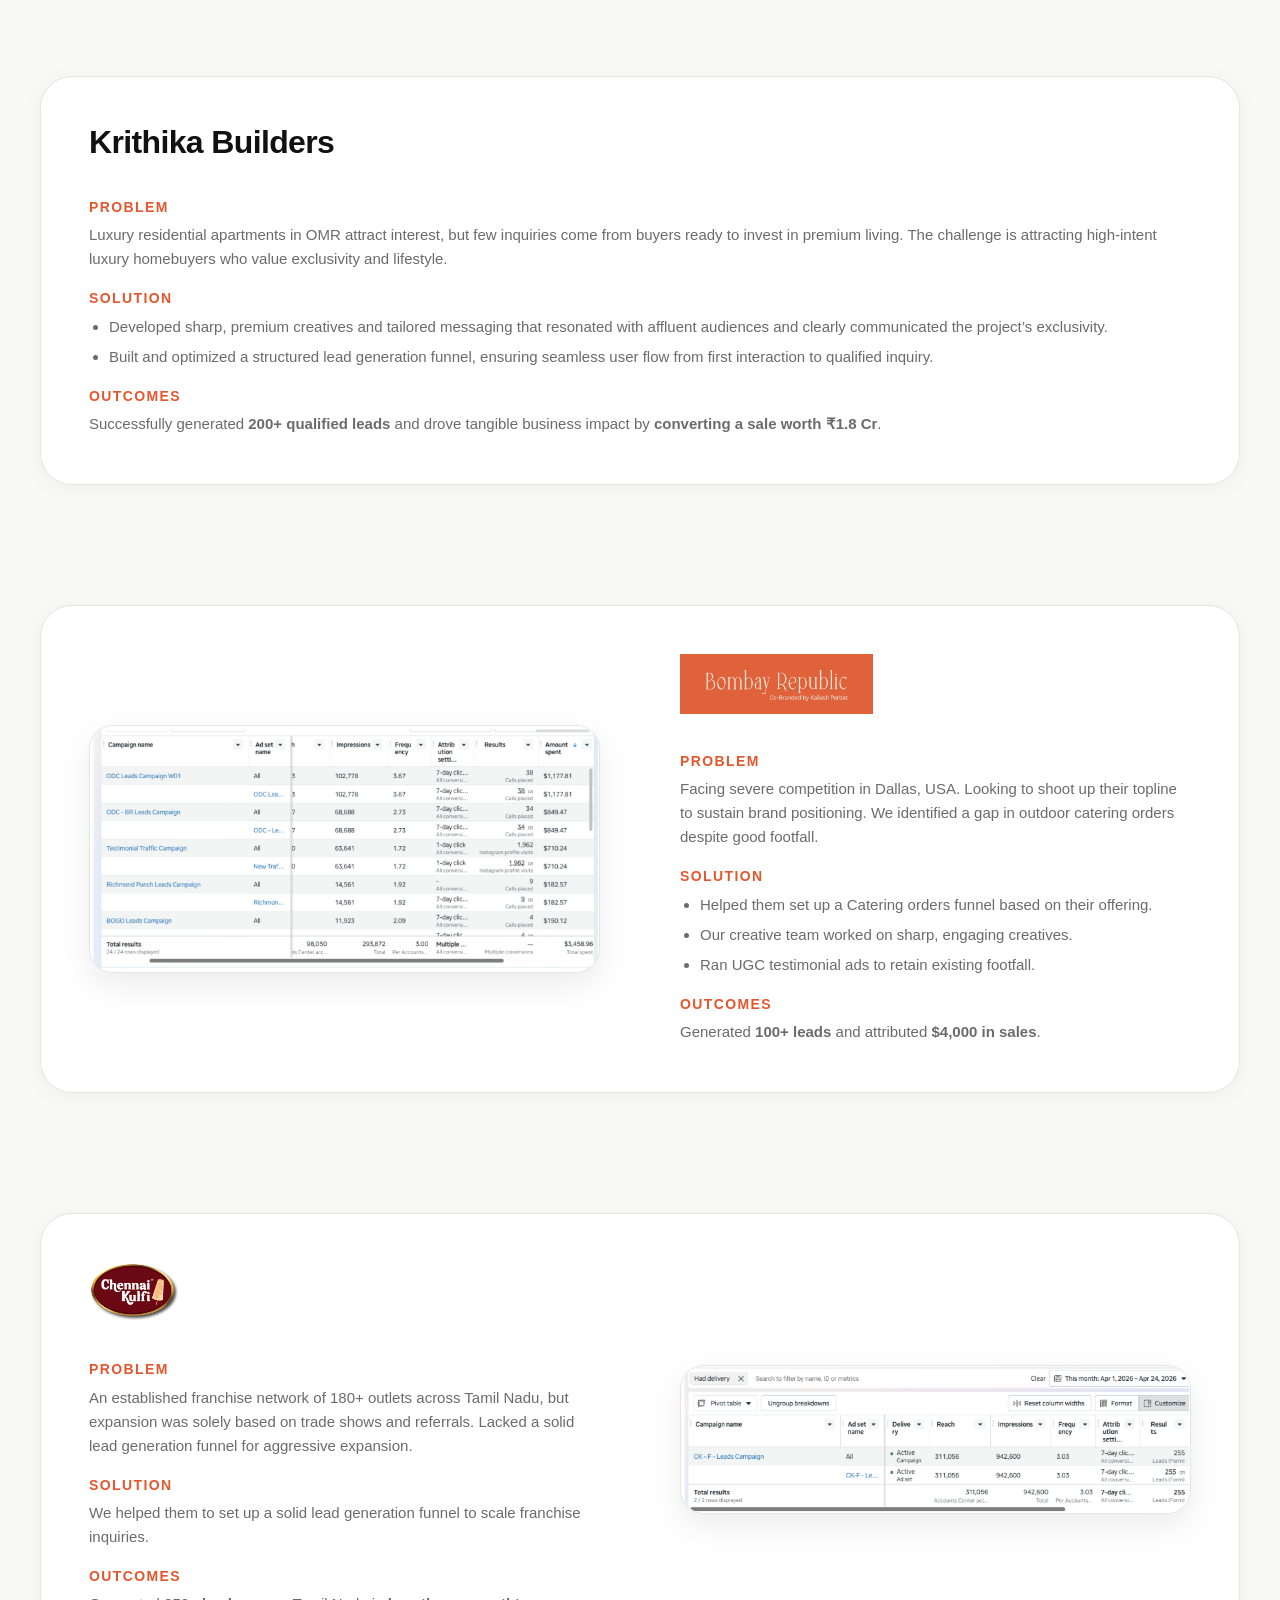
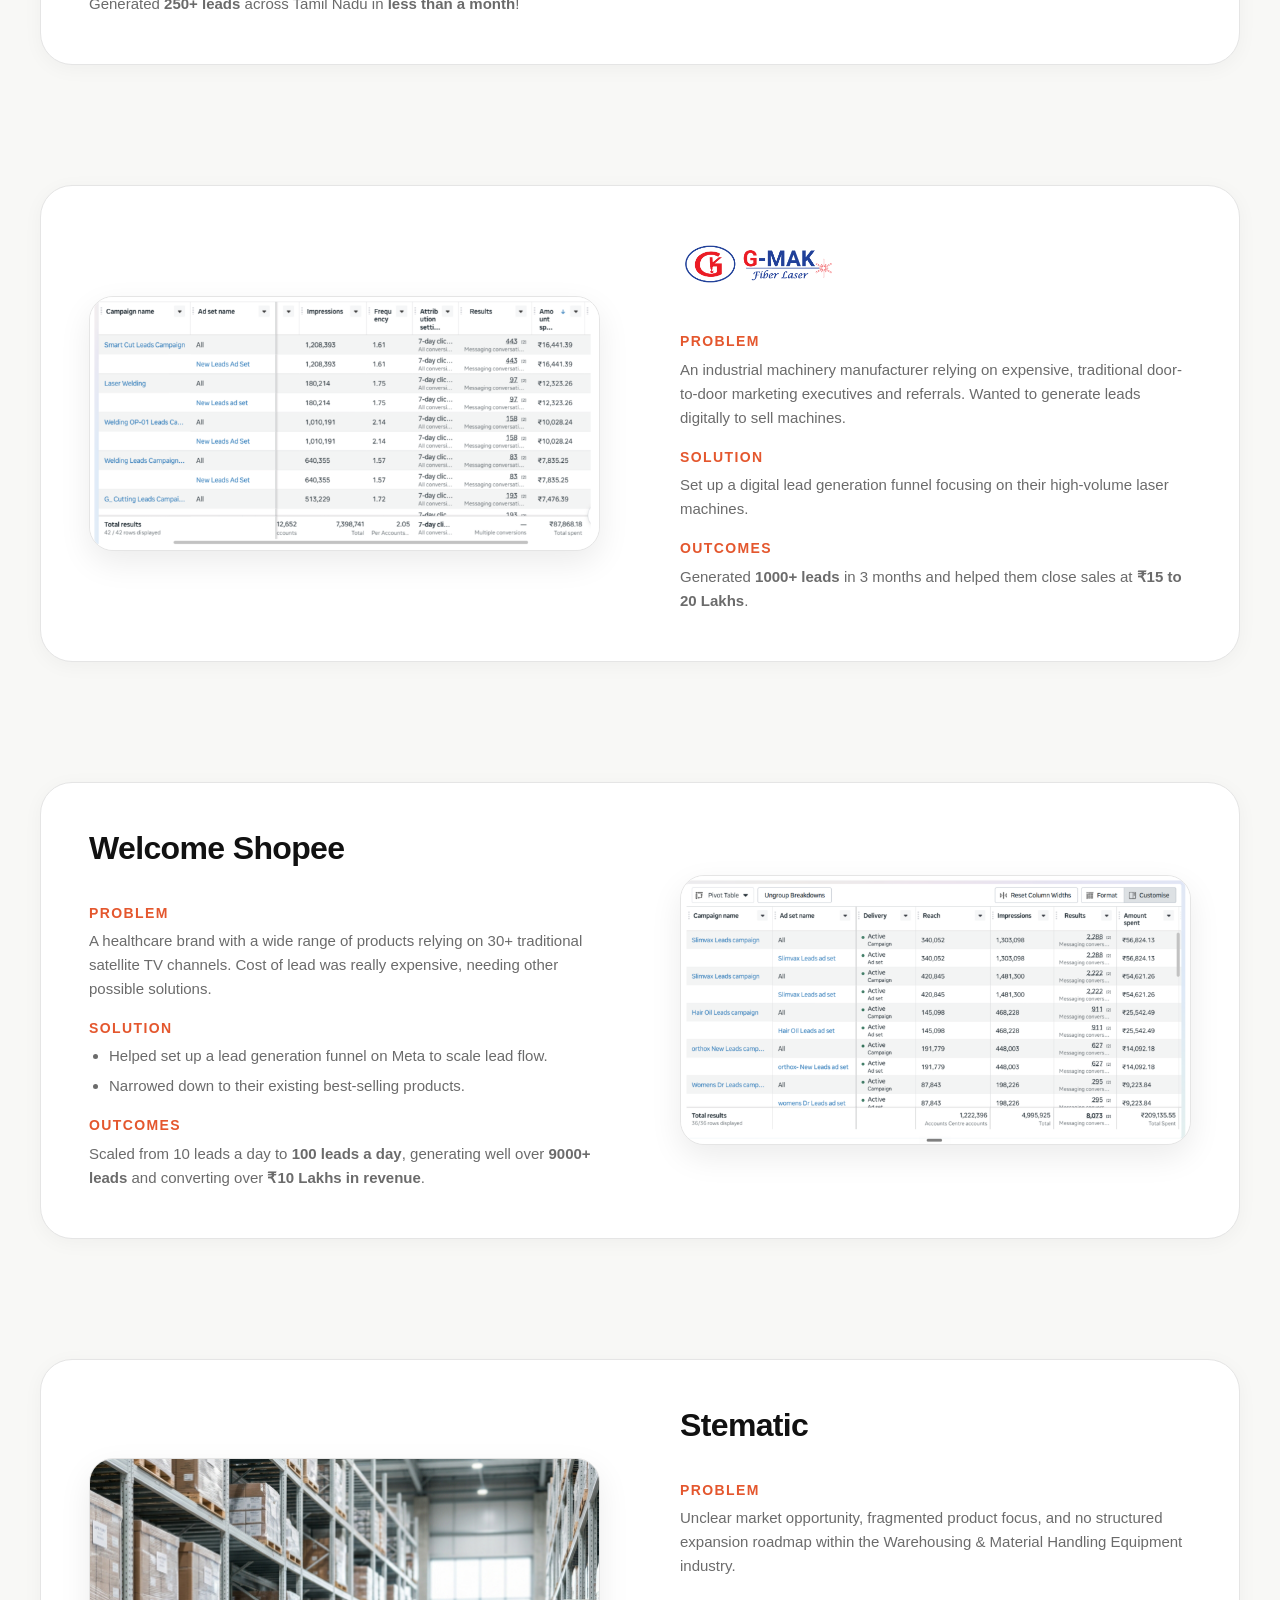
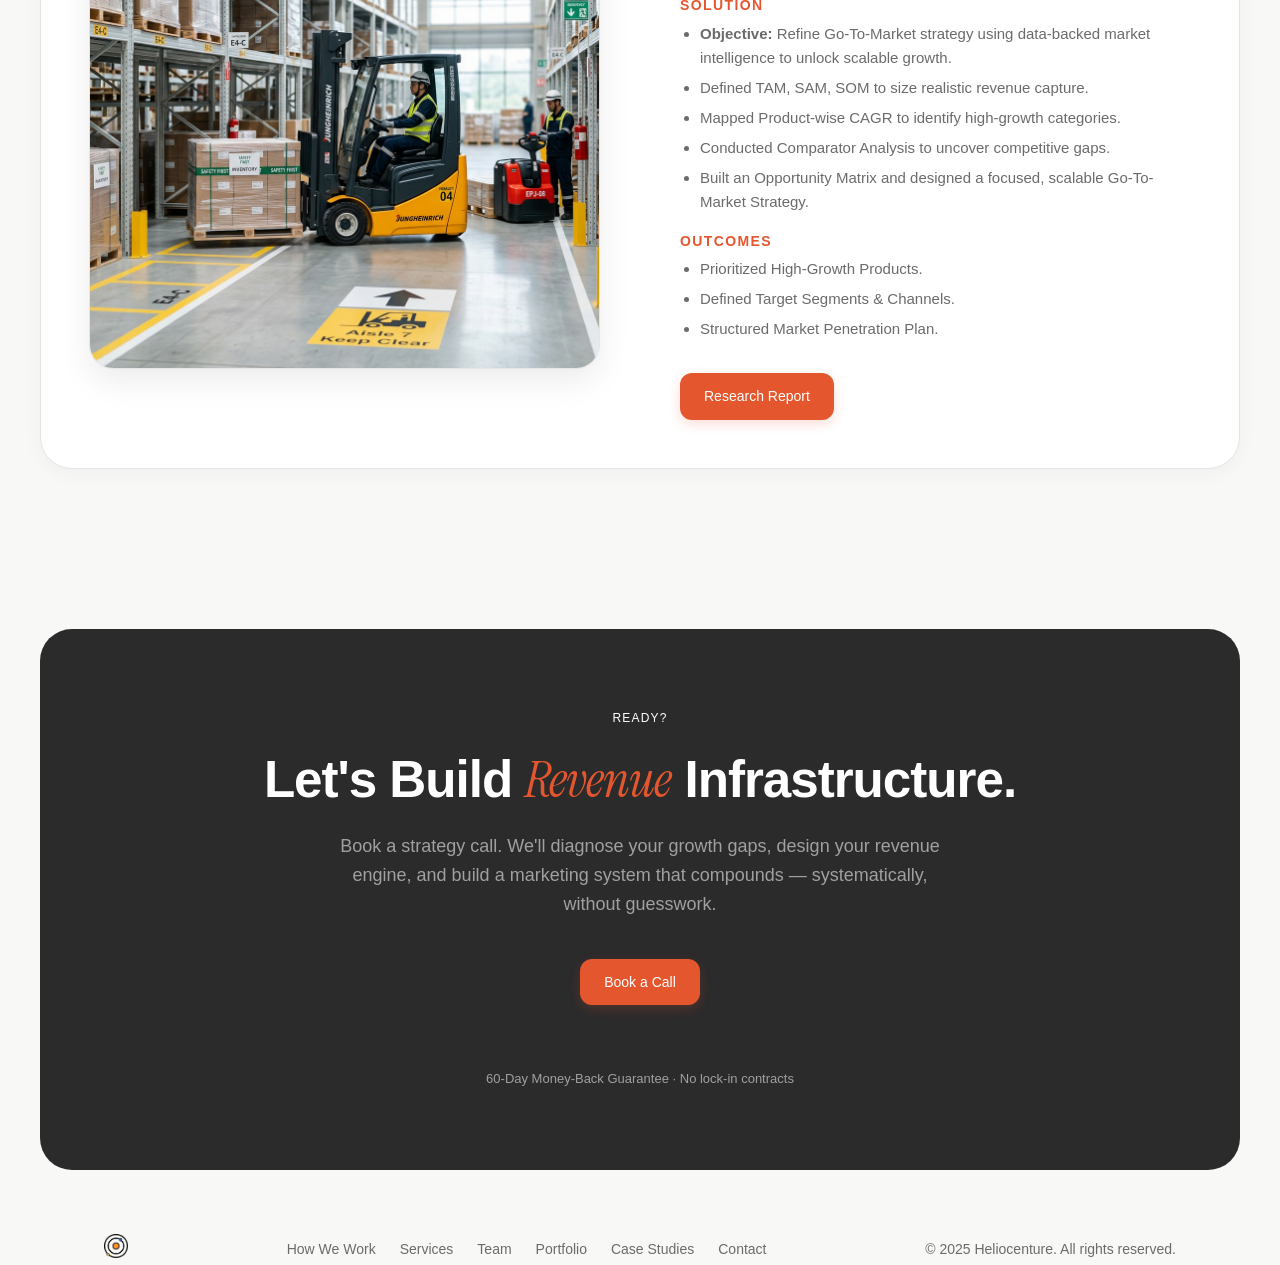
==== commit 150287f9: "Remove See Pricing buttons from website" ====
--- a/case-studies.html
+++ b/case-studies.html
@@ -16,6 +16,7 @@
     <meta name="viewport" content="width=device-width, initial-scale=1.0">
     <title>Case Studies — Heliocenture</title>
     <meta name="description" content="Discover how we build the intelligence, brand systems, and performance engines that turn attention into compounding, predictable revenue.">
+    <link rel="icon" type="image/png" href="assets/favicon.png">
     <link rel="stylesheet" href="styles.css">
     <script src="https://cdn.lordicon.com/lordicon.js"></script>
 </head>
@@ -419,7 +420,6 @@
         </p>
         <div class="hero-cta fade-up">
             <a href="contact.html" class="btn-pill btn-primary">Book a Call</a>
-            <a href="index.html#pricing" class="btn-pill btn-secondary">See Pricing</a>
         </div>
         <span class="cta-guarantee fade-up">60-Day Money-Back Guarantee · No lock-in contracts</span>
     </section>
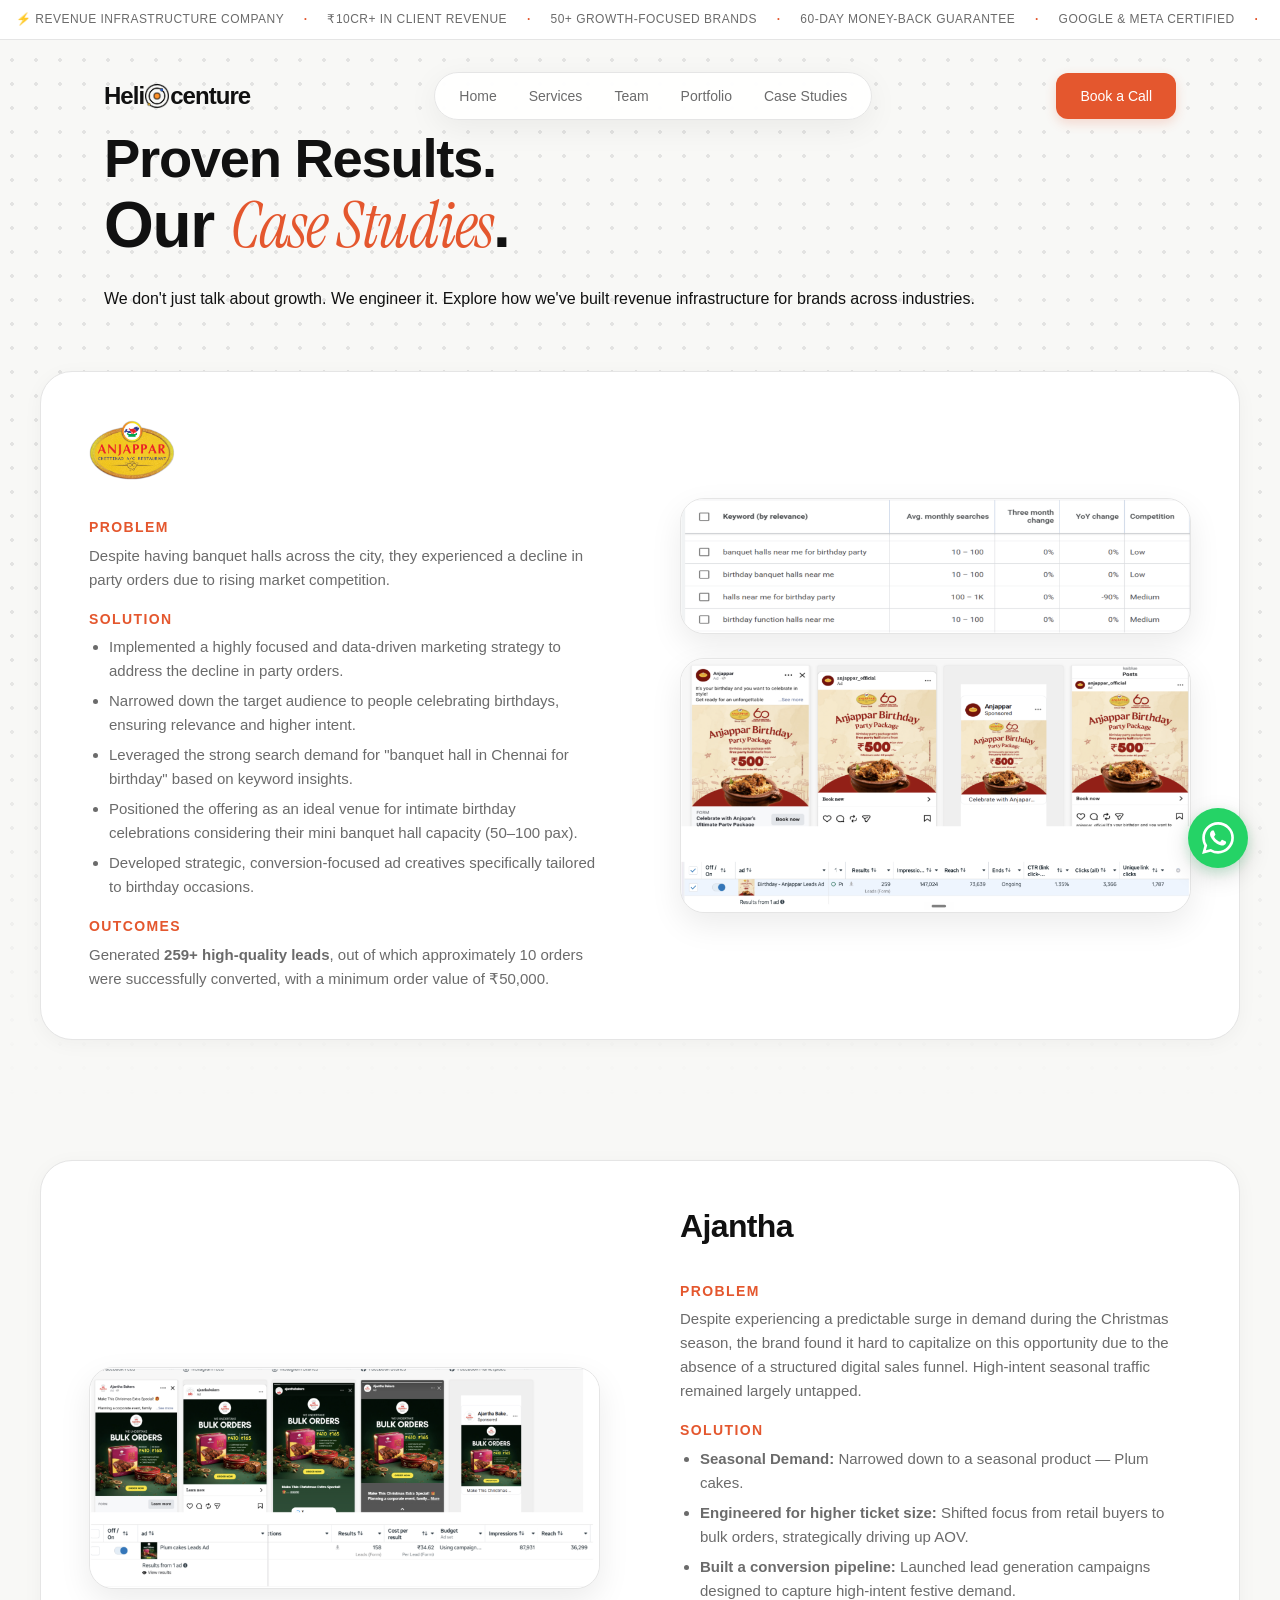
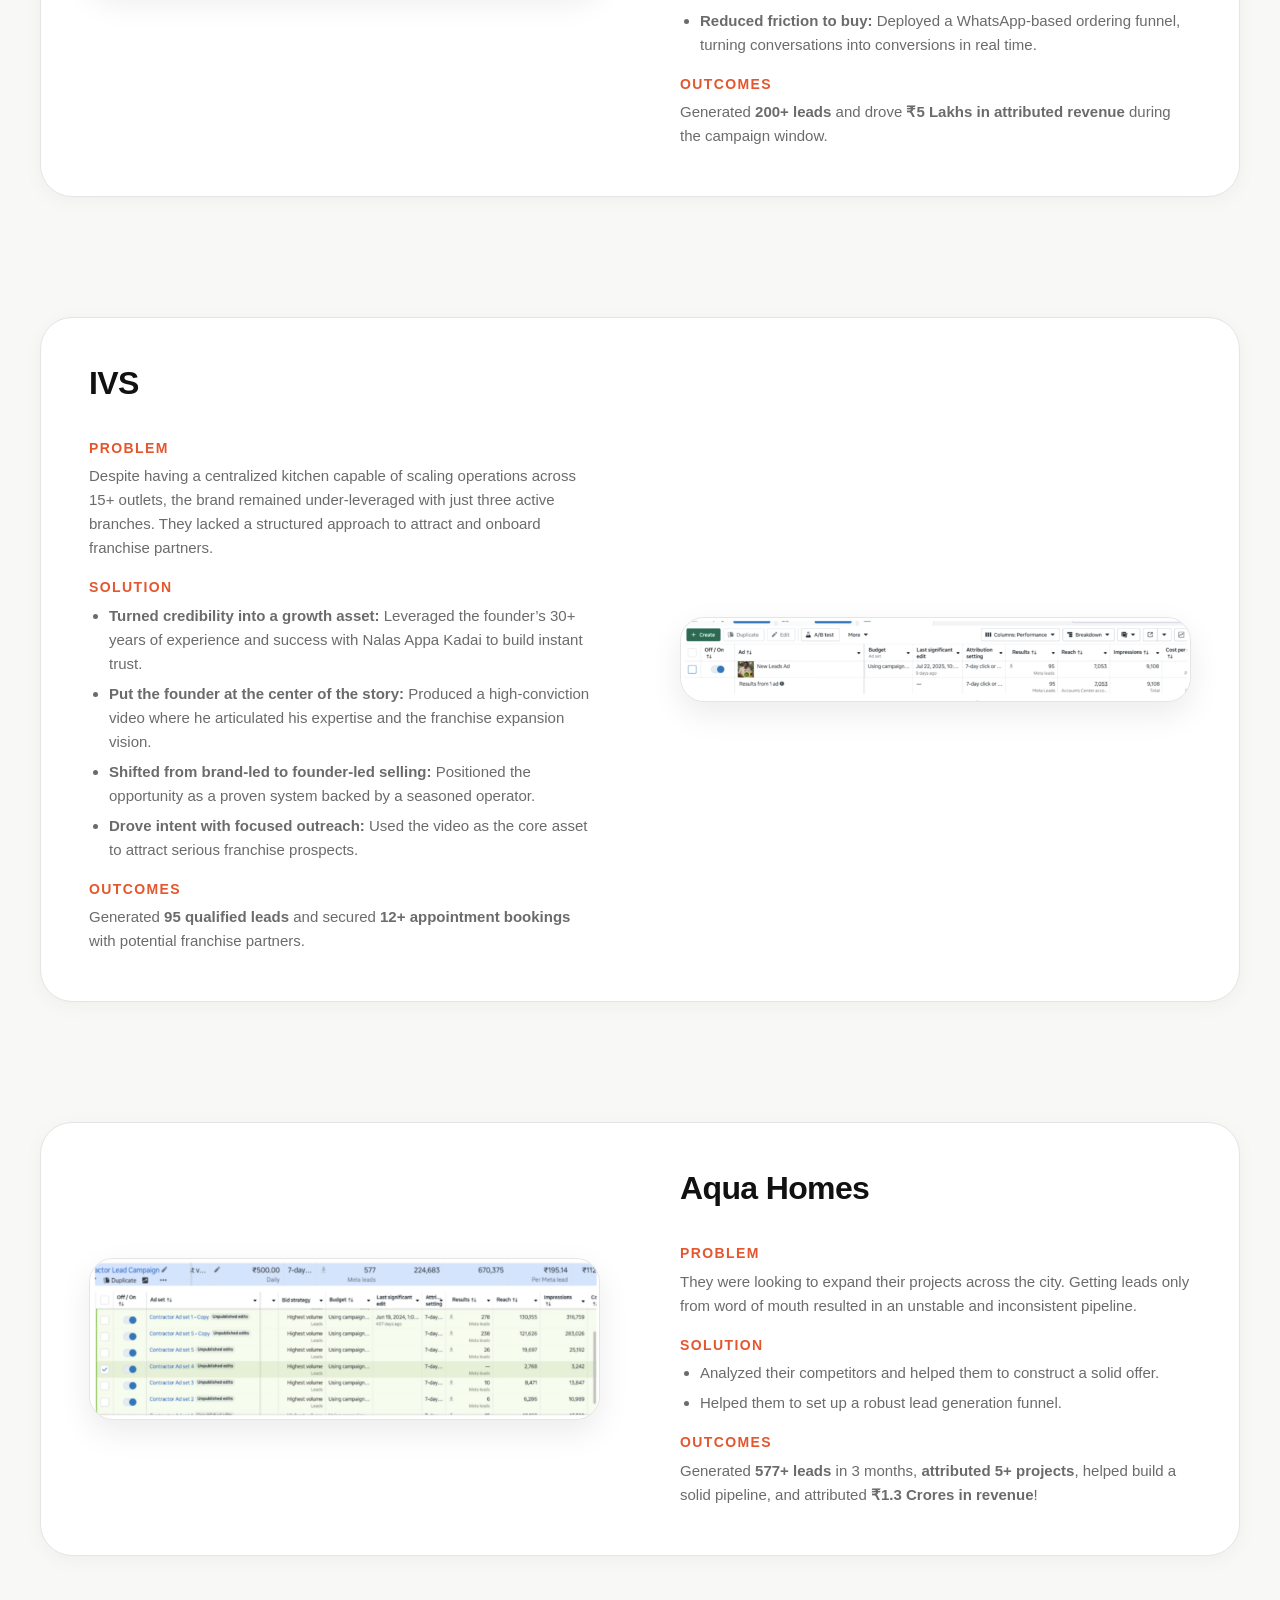
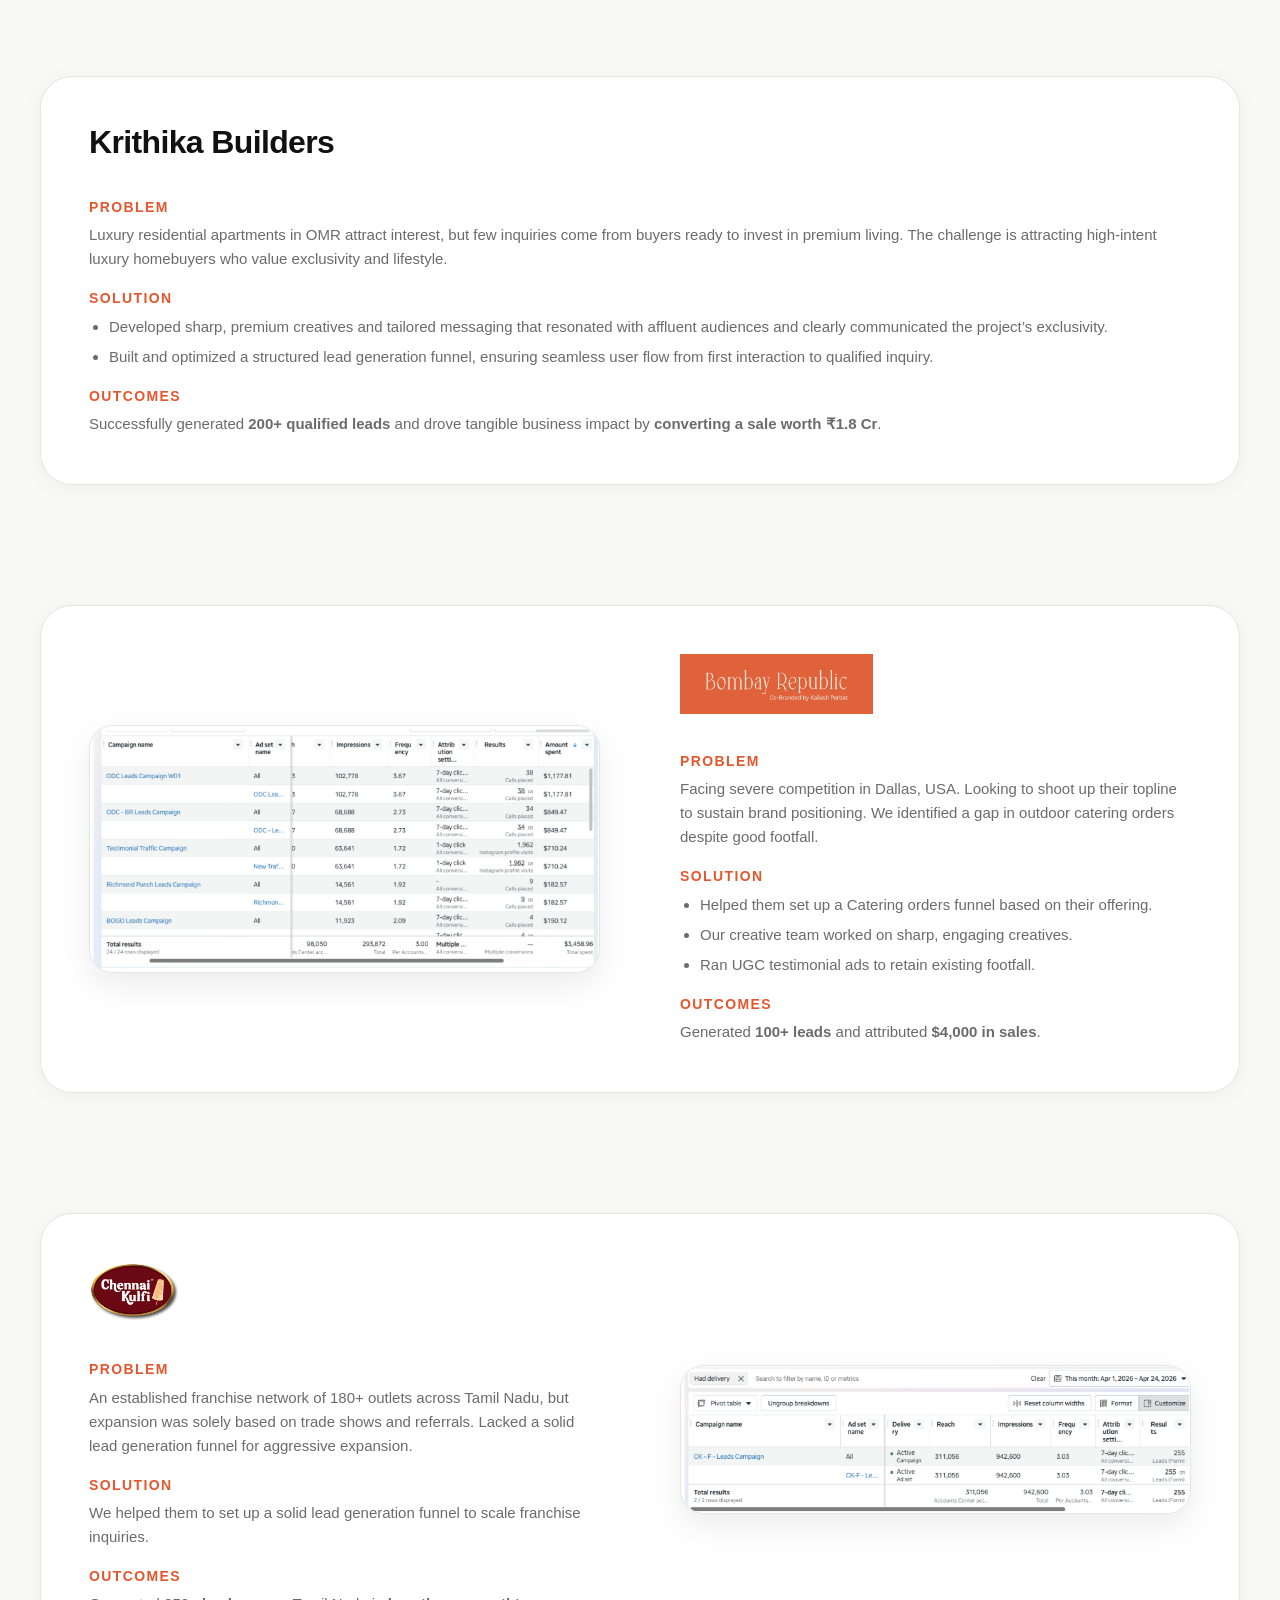
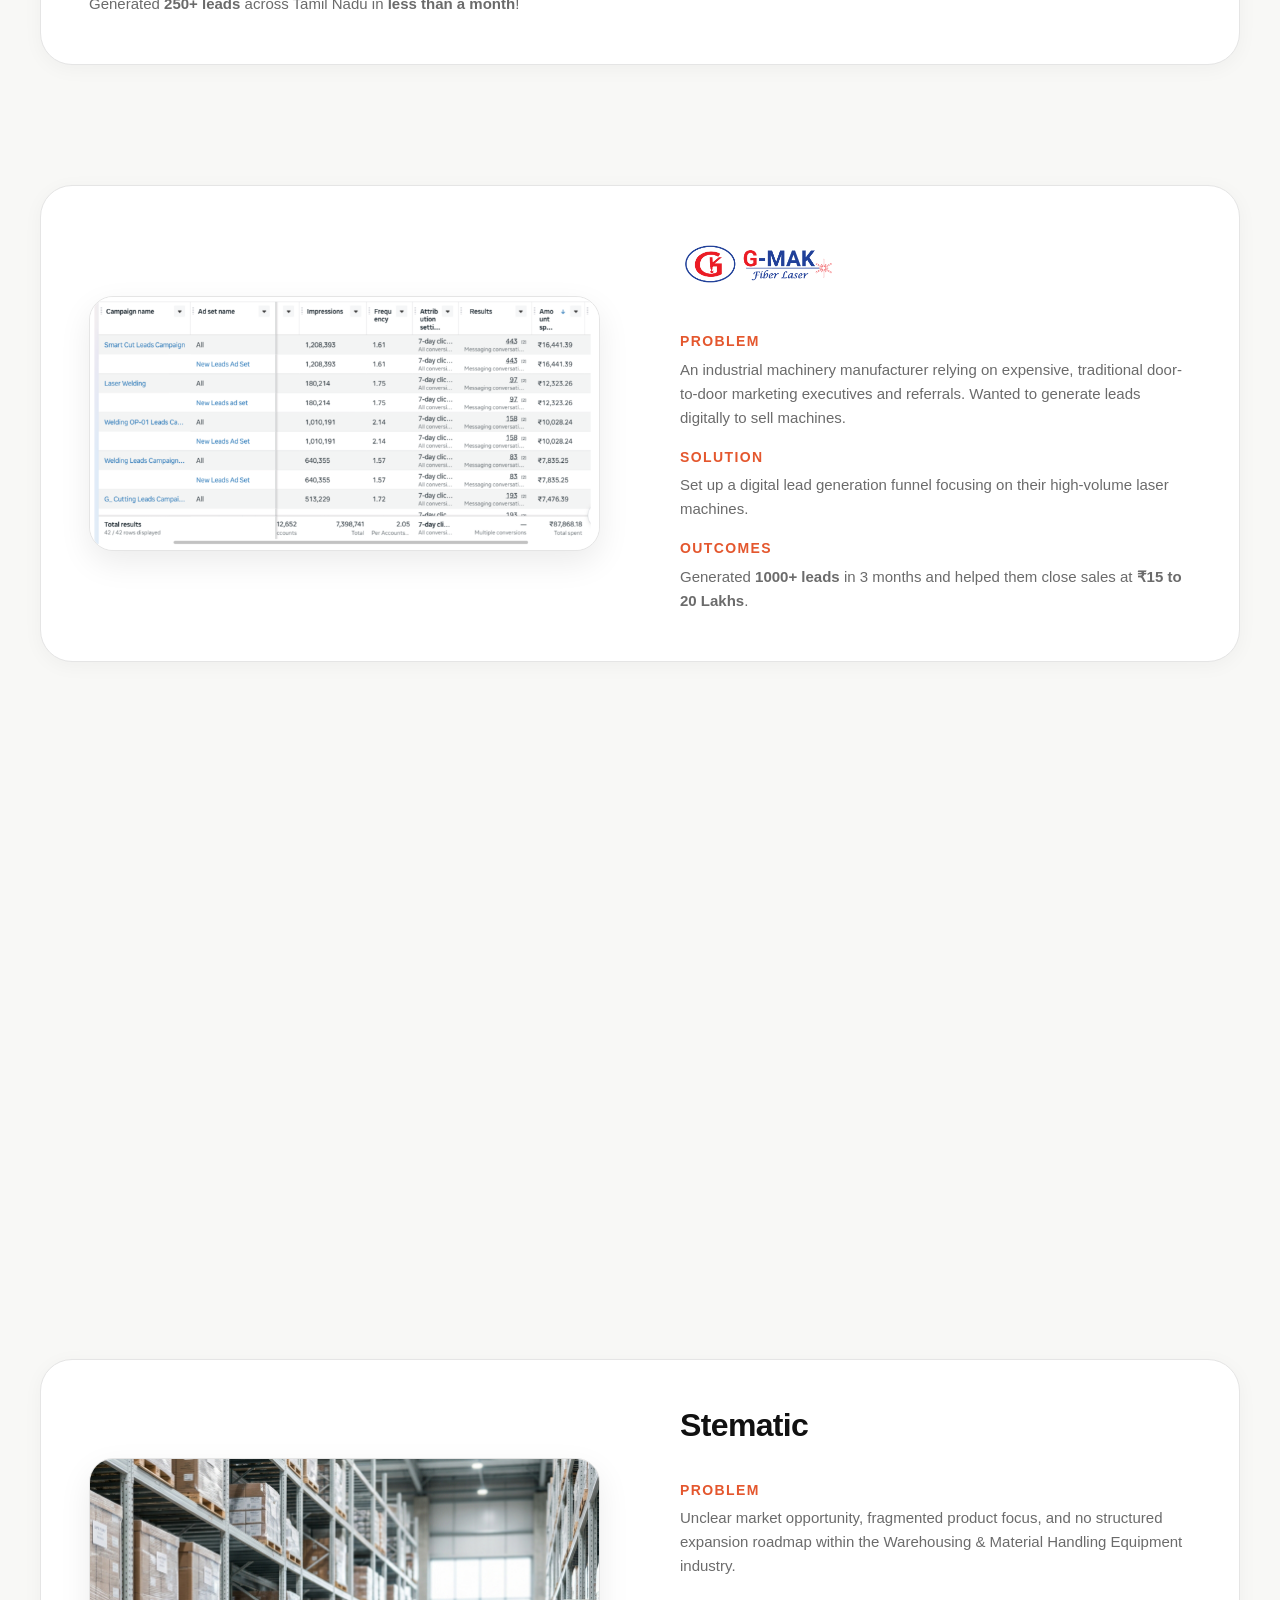
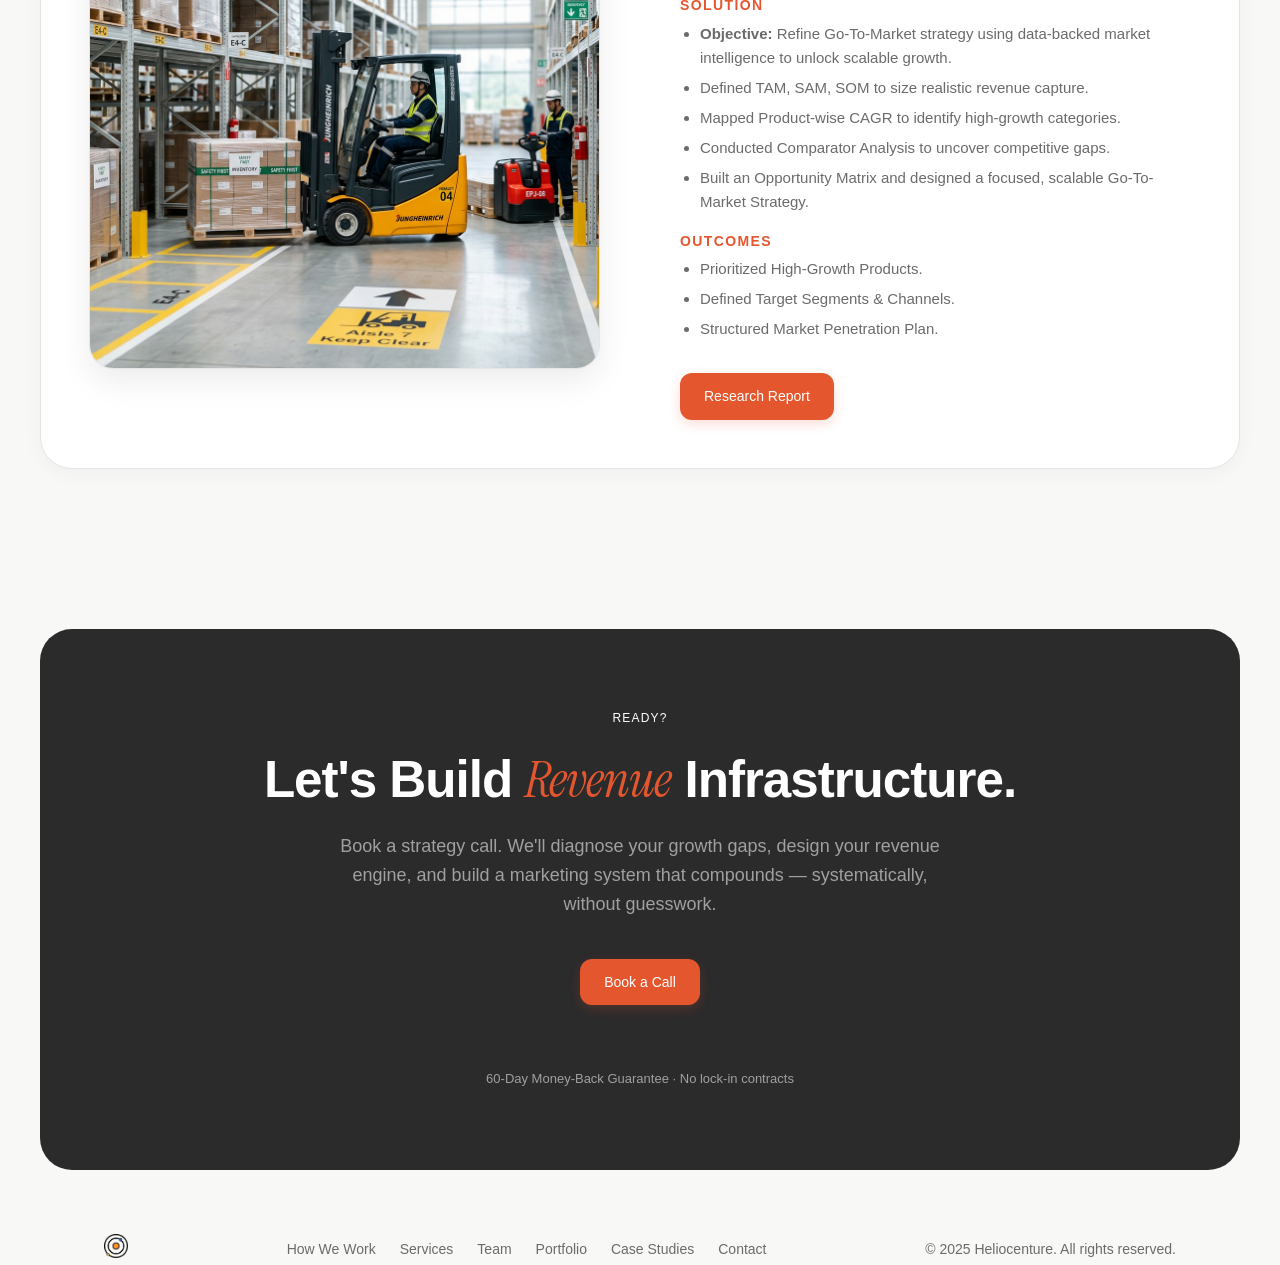
==== commit f1b236a0: "Add Google Analytics G-TCHRPB45N2 tag alongside existing Google Ads tag" ====
--- a/case-studies.html
+++ b/case-studies.html
@@ -3,12 +3,13 @@
 
 <head>
     <!-- Google tag (gtag.js) -->
-    <script async src="https://www.googletagmanager.com/gtag/js?id=AW-18106606403"></script>
+    <script async src="https://www.googletagmanager.com/gtag/js?id=G-TCHRPB45N2"></script>
     <script>
         window.dataLayer = window.dataLayer || [];
         function gtag(){dataLayer.push(arguments);}
         gtag('js', new Date());
 
+        gtag('config', 'G-TCHRPB45N2');
         gtag('config', 'AW-18106606403');
     </script>
 
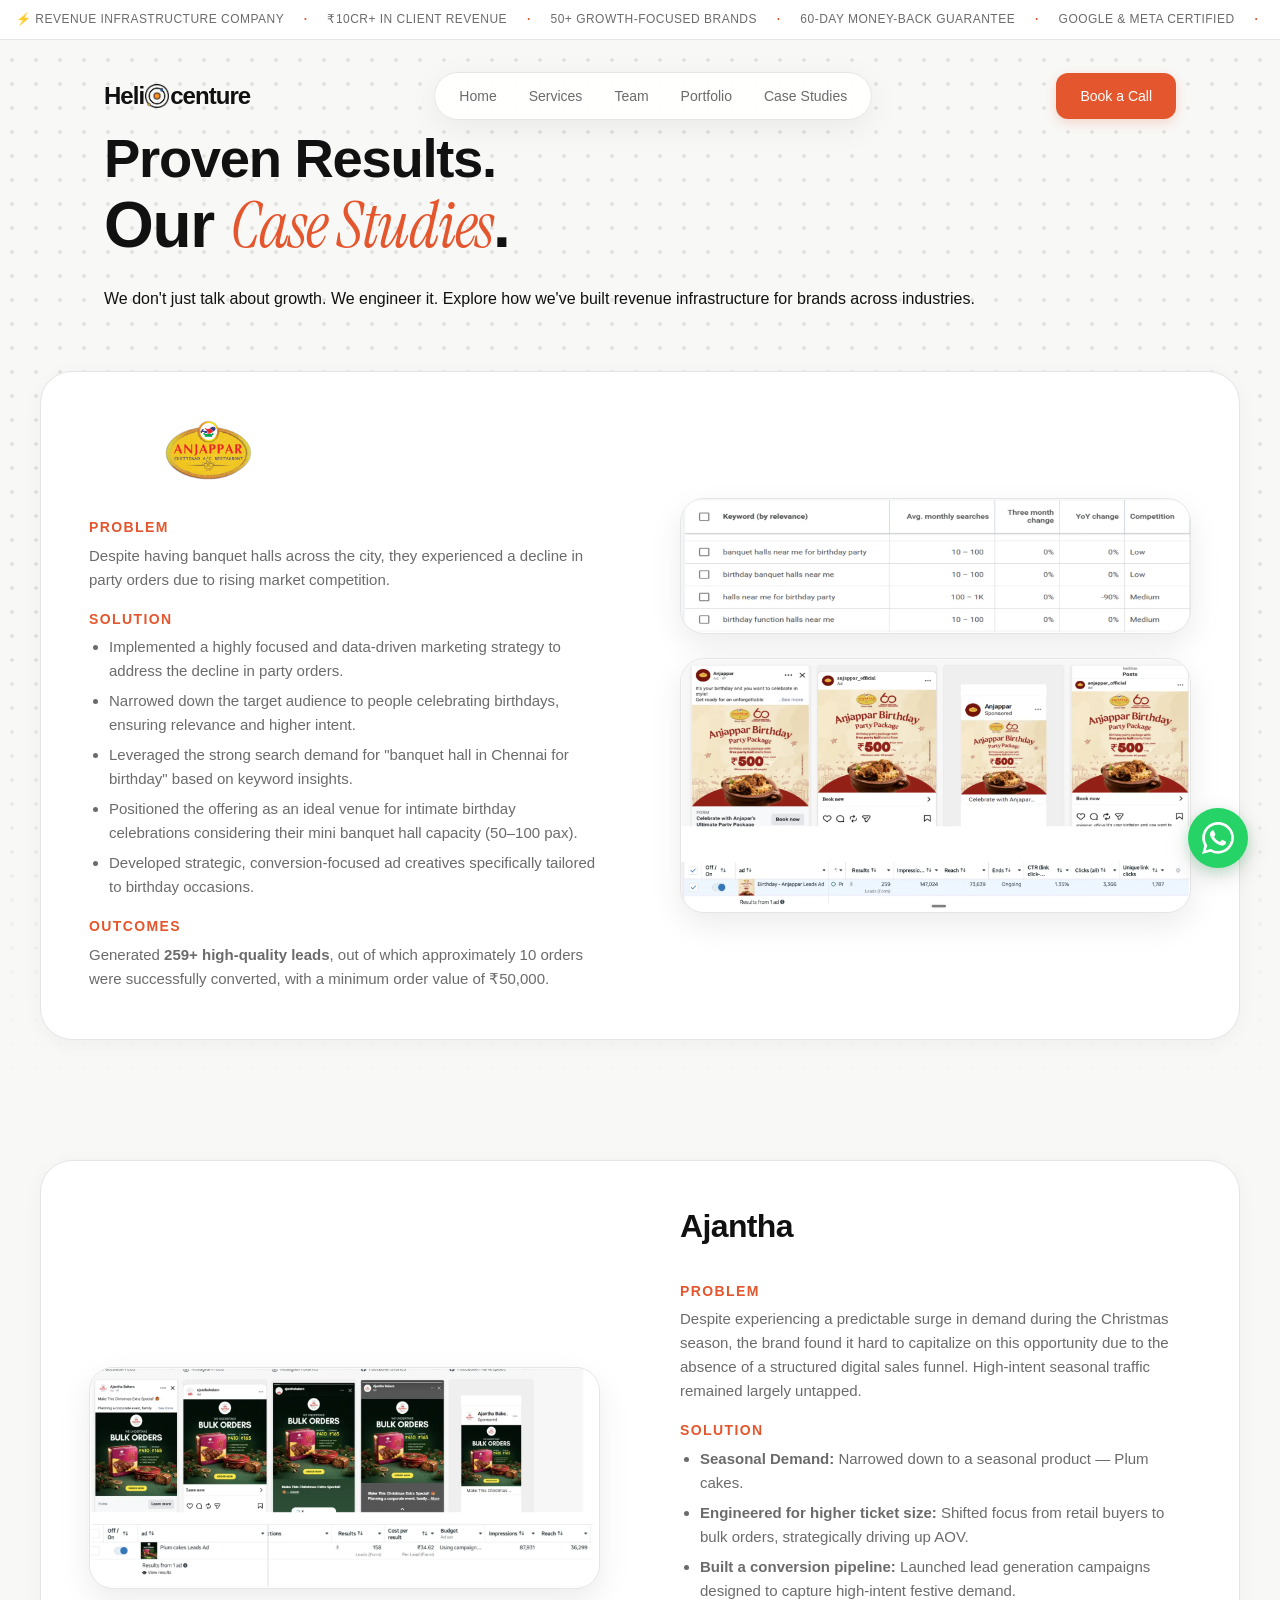
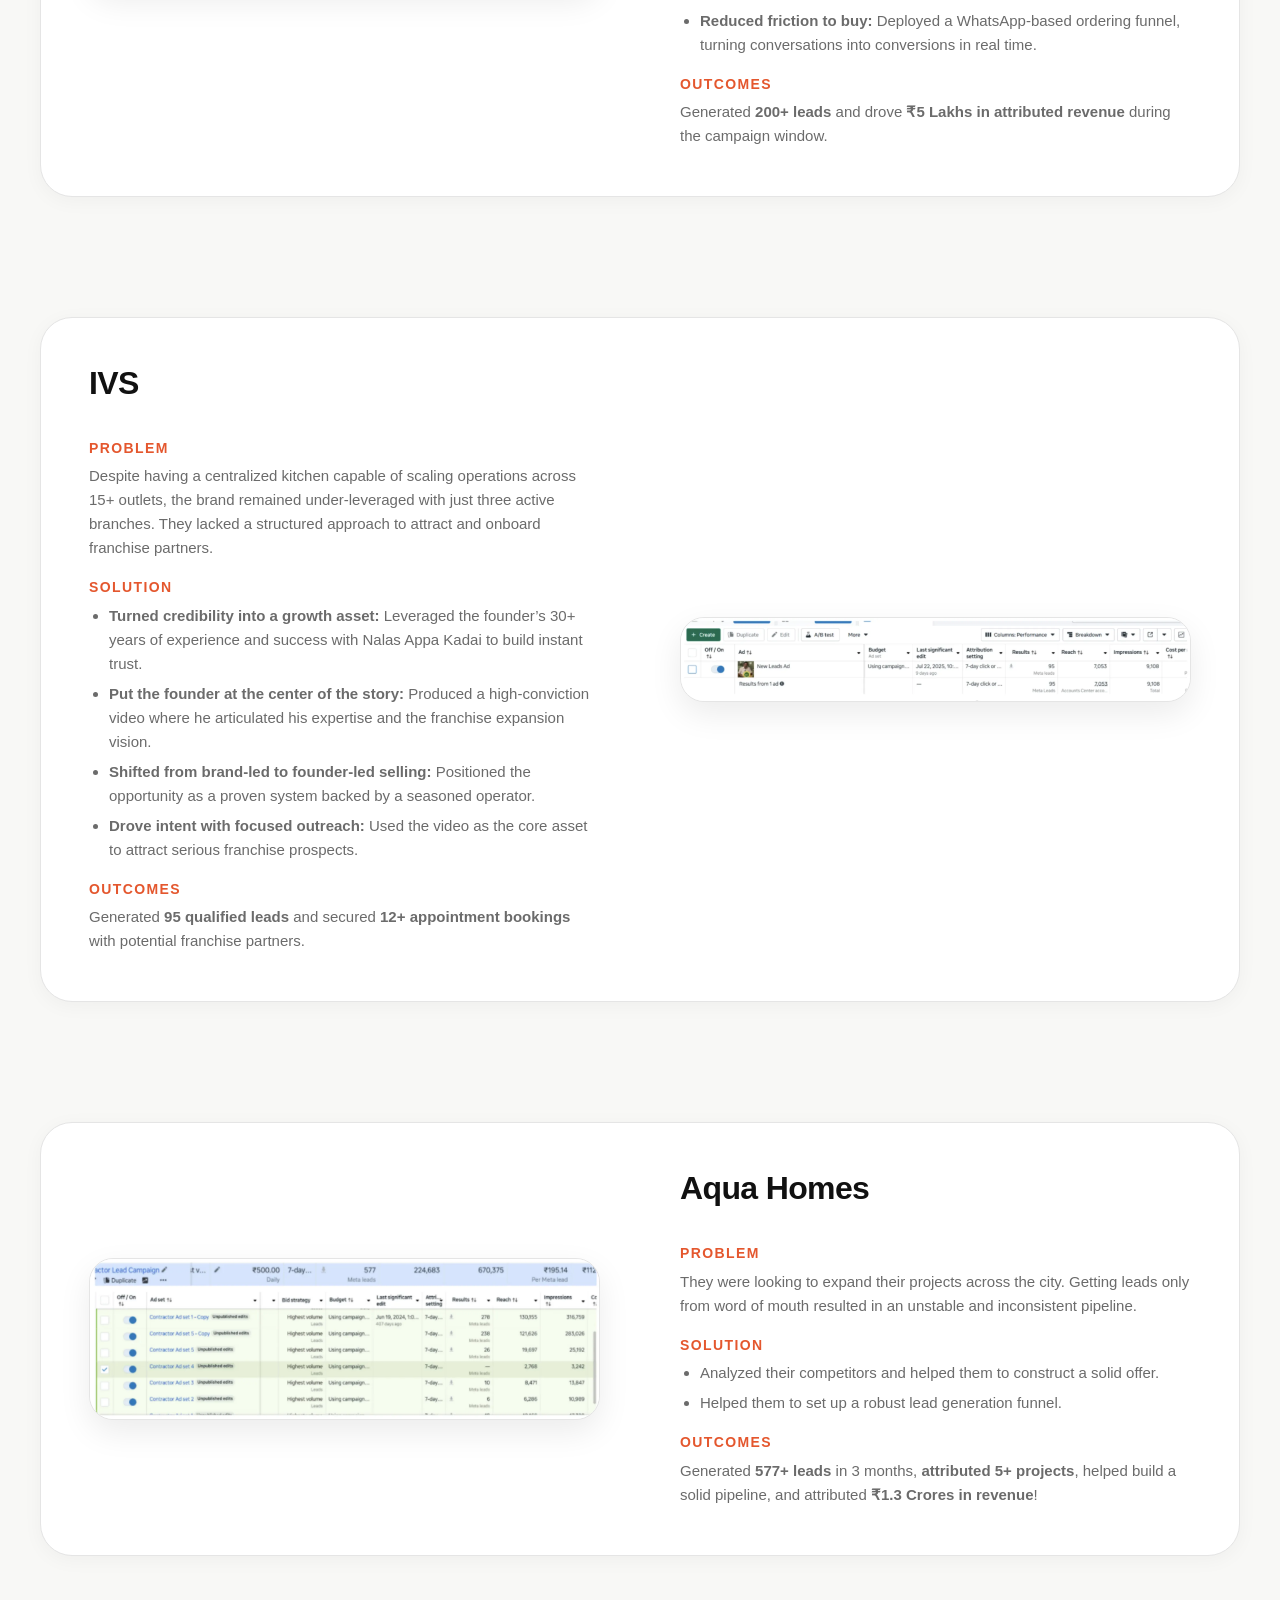
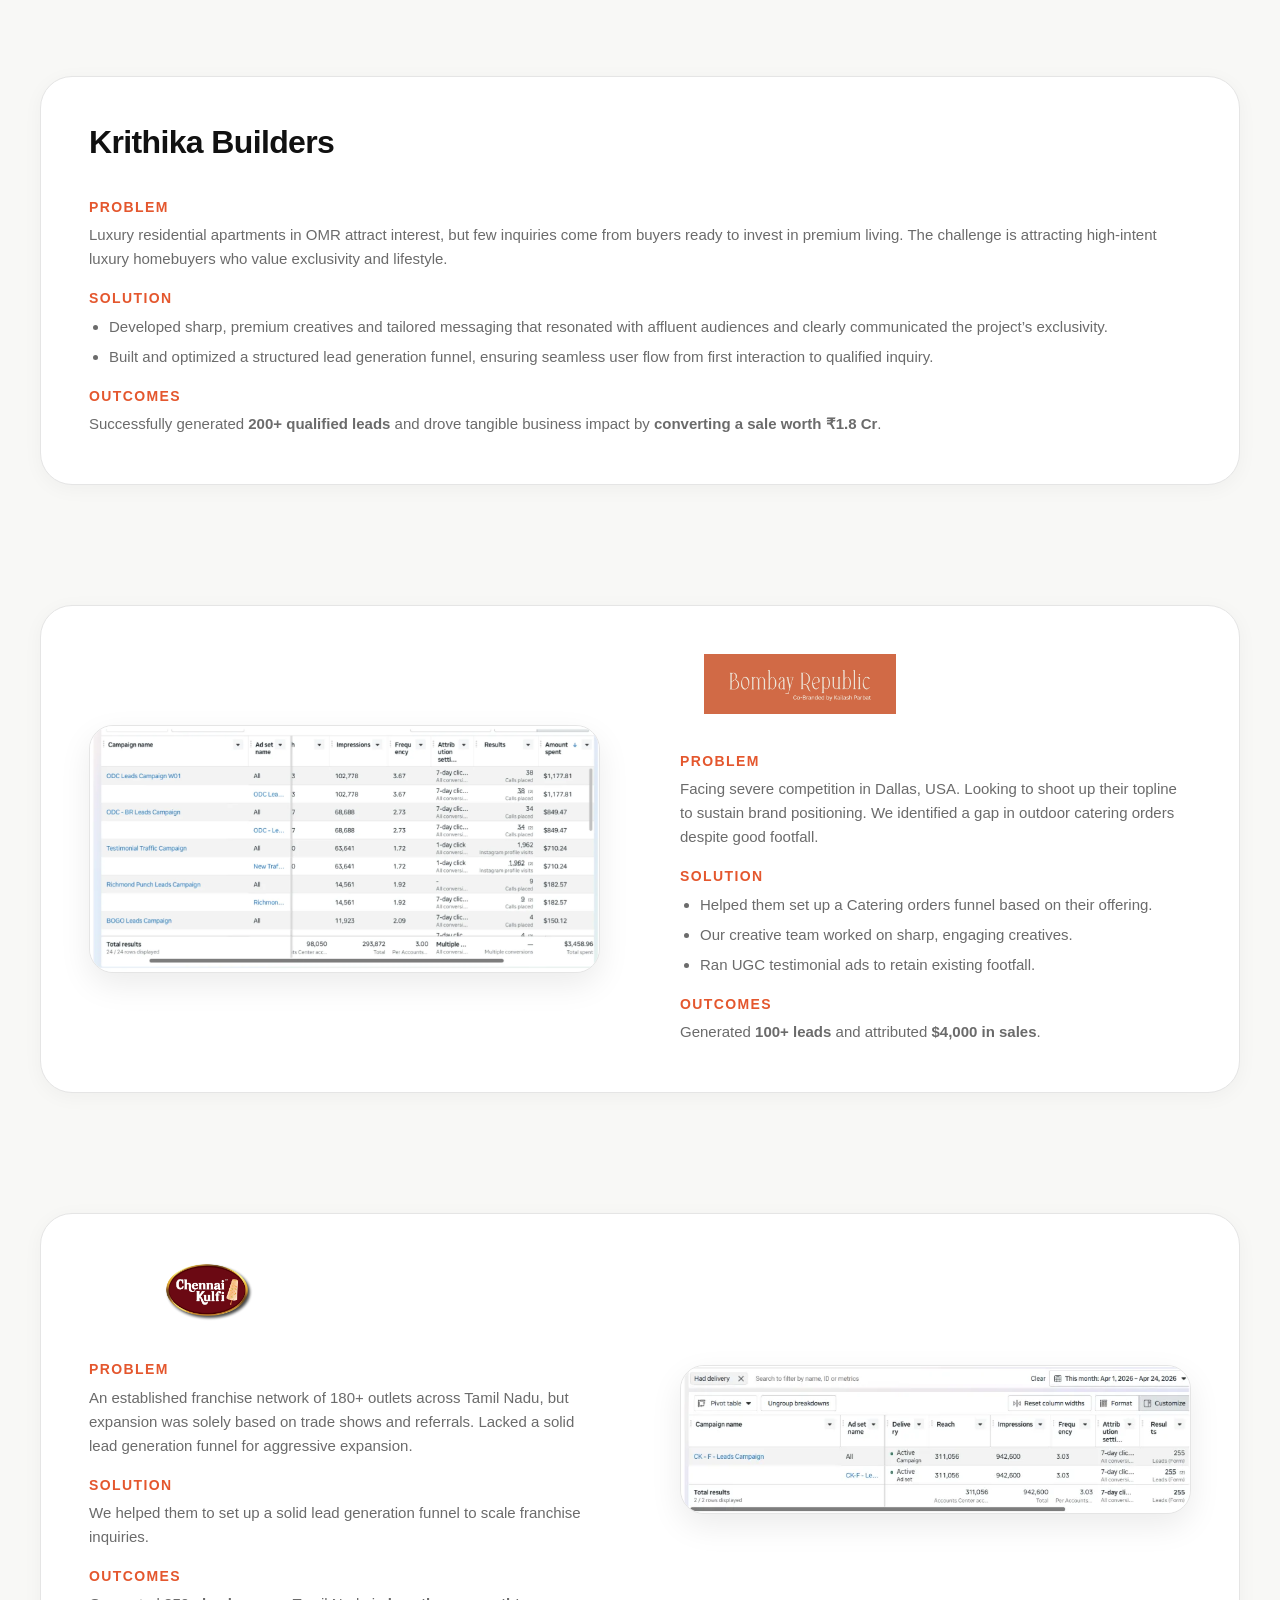
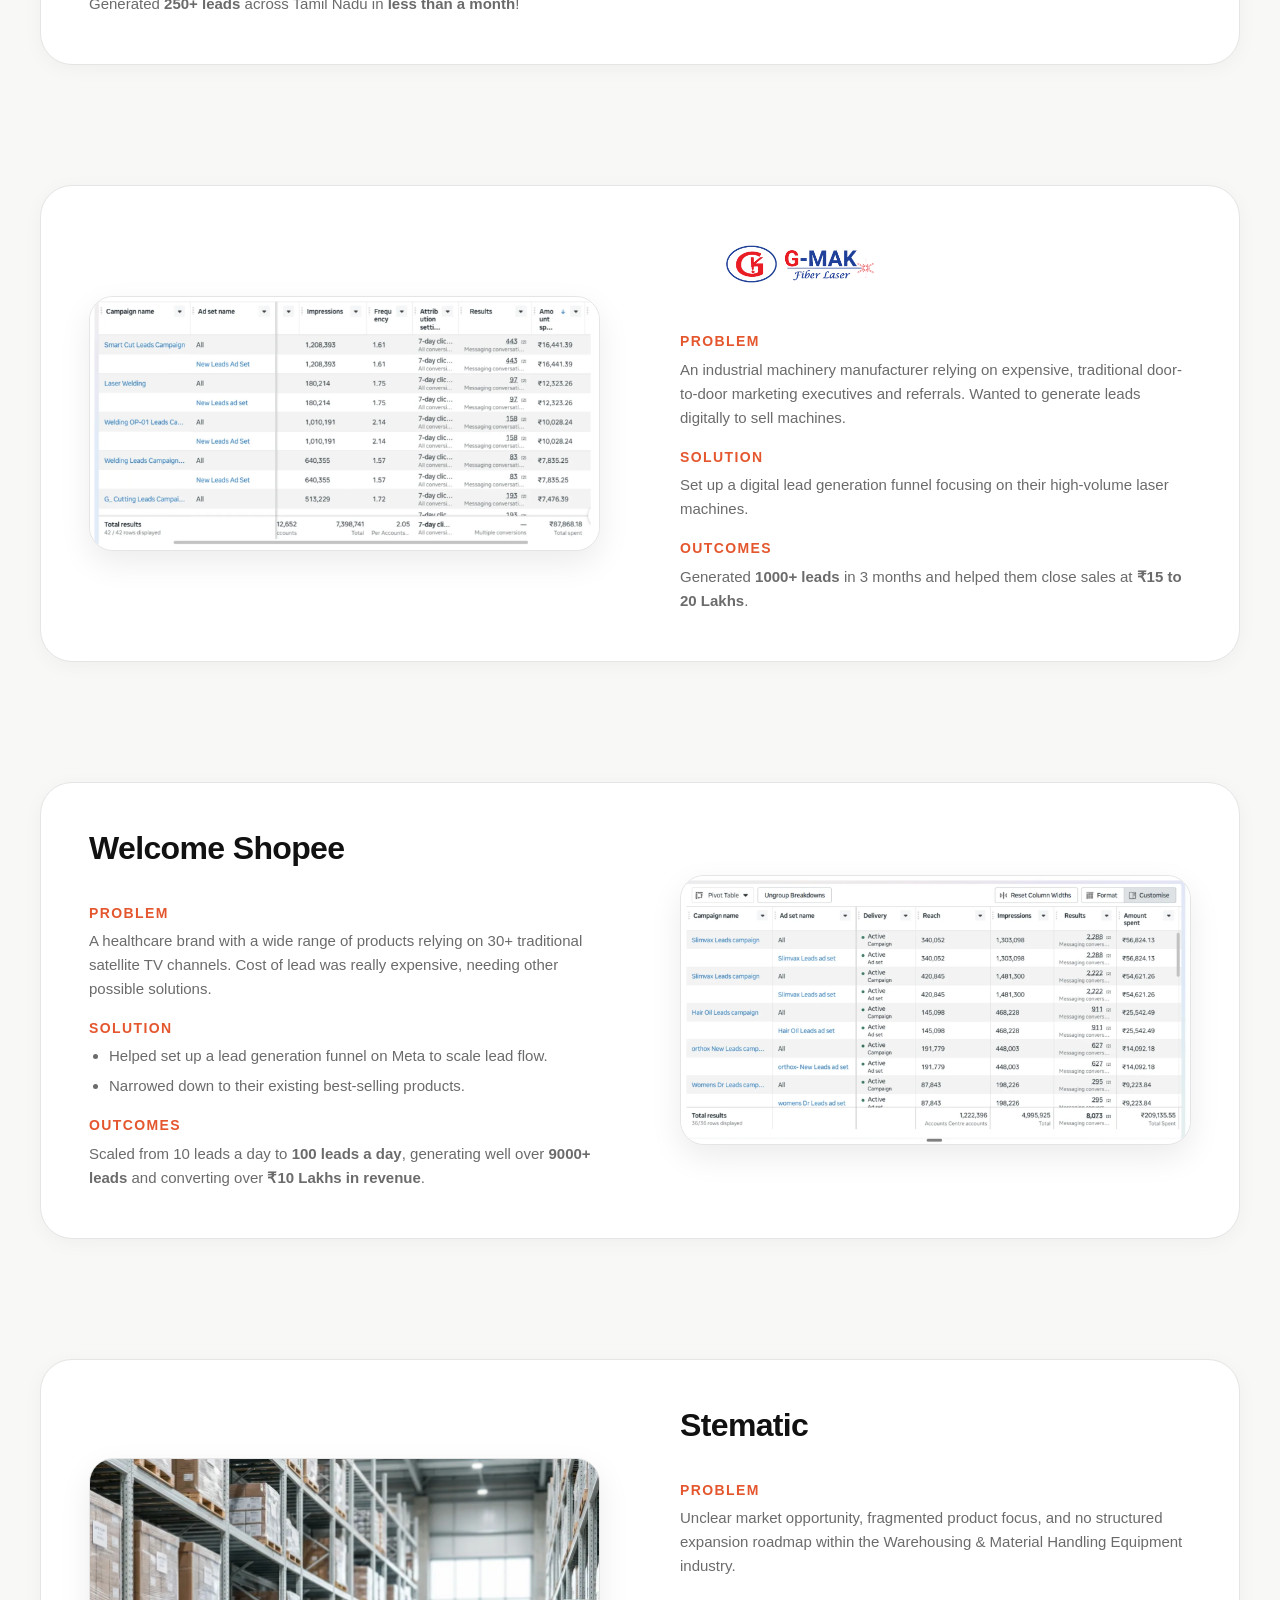
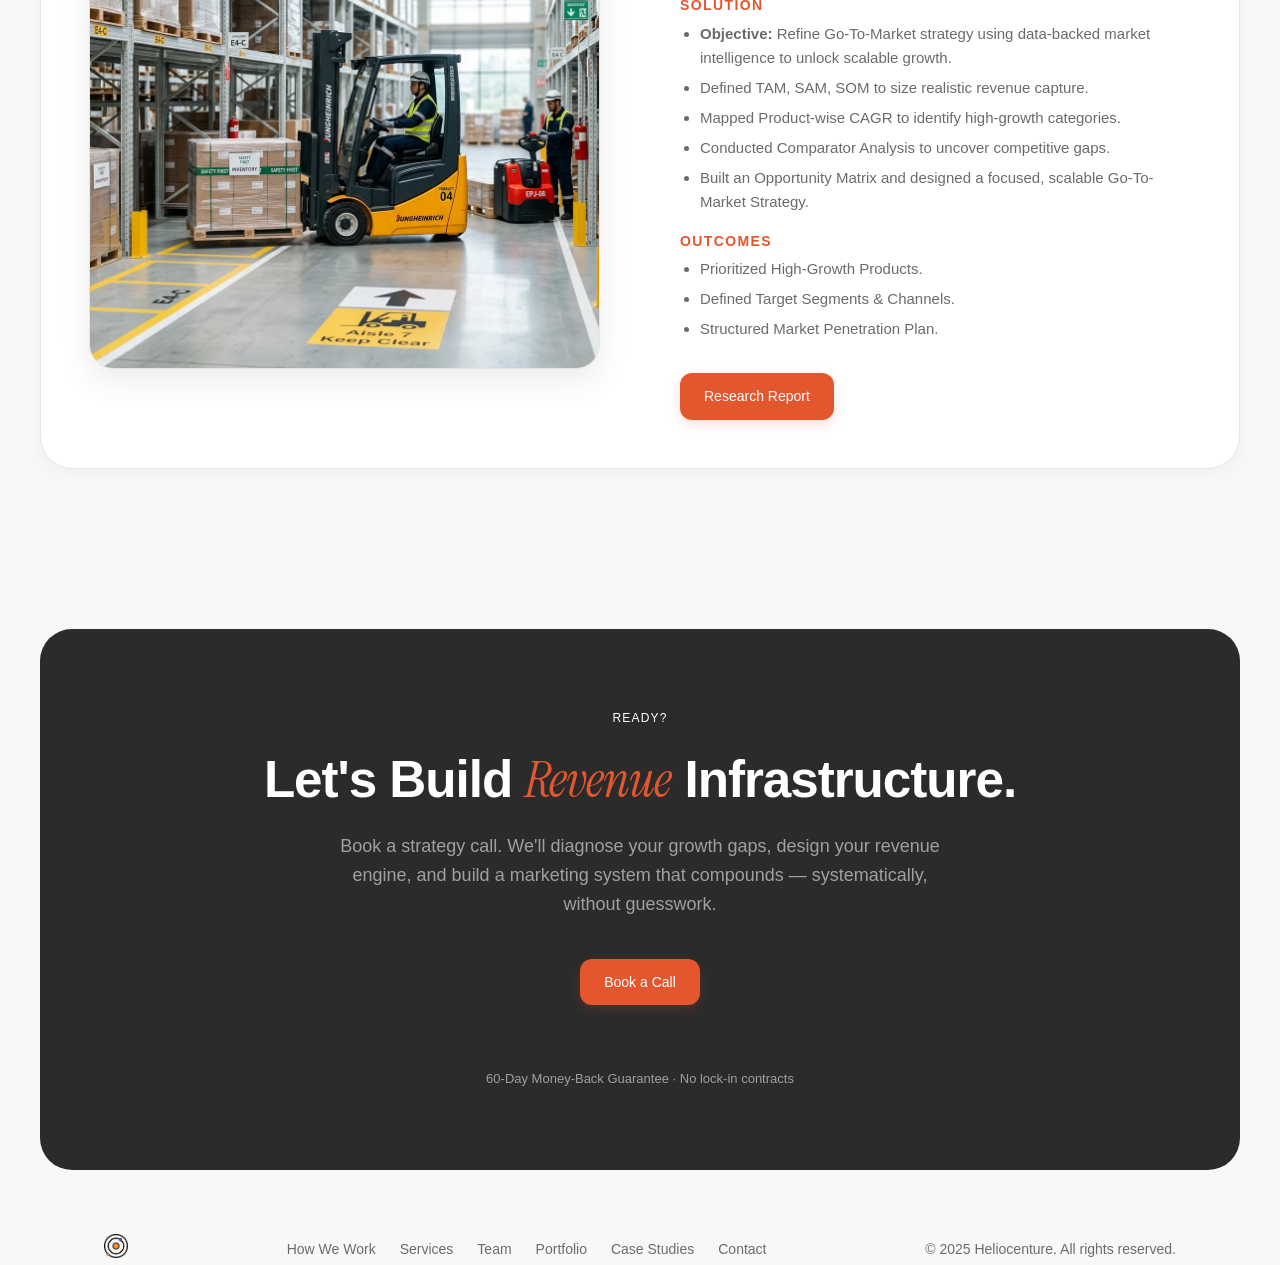
==== commit 06c20851: "SEO optimization, page indexation control, WebP image conversion, and visual QA fixes" ====
--- a/case-studies.html
+++ b/case-studies.html
@@ -20,6 +20,7 @@
     <link rel="icon" type="image/png" href="assets/favicon.png">
     <link rel="stylesheet" href="styles.css">
     <script src="https://cdn.lordicon.com/lordicon.js"></script>
+    <link rel="canonical" href="https://heliocenture.com/case-studies.html">
 </head>
 
 <body>
@@ -40,7 +41,7 @@
     <header class="main-header">
         <div class="header-container container">
             <a href="index.html" class="nav-logo full-logo">
-                <span class="logo-text">Heli</span><img src="assets/logo.png" alt="o" class="logo-o"><span
+                <span class="logo-text">Heli</span><img src="assets/logo.png" alt="o" class="logo-o" width="866" height="866"><span
                     class="logo-text">centure</span>
             </a>
 
@@ -90,7 +91,7 @@
                 <div class="cs-seq-container">
                     <div class="cs-seq-content">
                         <div class="cs-seq-brand">
-                            <img src="Our Clients/ANJAPPAR LOGO-01.png" alt="Anjappar Logo" class="cs-seq-logo">
+                            <img src="Our Clients/ANJAPPAR LOGO-01.webp" alt="Anjappar Logo" class="cs-seq-logo" width="2058" height="1413" loading="lazy">
                         </div>
                         <div class="cs-seq-details">
                             <div class="cs-block">
@@ -114,8 +115,8 @@
                         </div>
                     </div>
                     <div class="cs-seq-visual">
-                        <img src="Case Study Proofs/Anjappar Campaign SS 1.png" alt="Anjappar Campaign Proof 1" class="cs-proof-img">
-                        <img src="Case Study Proofs/Anjappar Campaign SS 2.png" alt="Anjappar Campaign Proof 2" class="cs-proof-img">
+                        <img src="Case Study Proofs/Anjappar Campaign SS 1.webp" alt="Anjappar Campaign Proof 1" class="cs-proof-img" width="1796" height="475" loading="lazy">
+                        <img src="Case Study Proofs/Anjappar Campaign SS 2.webp" alt="Anjappar Campaign Proof 2" class="cs-proof-img" width="1729" height="858" loading="lazy">
                     </div>
                 </div>
             </div>
@@ -148,7 +149,7 @@
                         </div>
                     </div>
                     <div class="cs-seq-visual">
-                        <img src="Case Study Proofs/Ajantha Campaign SS 1.png" alt="Ajantha Campaign Proof" class="cs-proof-img">
+                        <img src="Case Study Proofs/Ajantha Campaign SS 1.webp" alt="Ajantha Campaign Proof" class="cs-proof-img" width="1602" height="691" loading="lazy">
                     </div>
                 </div>
             </div>
@@ -181,7 +182,7 @@
                         </div>
                     </div>
                     <div class="cs-seq-visual">
-                        <img src="Case Study Proofs/IVS Campaign SS 1.png" alt="IVS Campaign Proof" class="cs-proof-img">
+                        <img src="Case Study Proofs/IVS Campaign SS 1.webp" alt="IVS Campaign Proof" class="cs-proof-img" width="1850" height="303" loading="lazy">
                     </div>
                 </div>
             </div>
@@ -212,7 +213,7 @@
                         </div>
                     </div>
                     <div class="cs-seq-visual">
-                        <img src="Case Study Proofs/Aqua Homes Campaign SS 1.png" alt="Aqua Homes Campaign Proof" class="cs-proof-img">
+                        <img src="Case Study Proofs/Aqua Homes Campaign SS 1.webp" alt="Aqua Homes Campaign Proof" class="cs-proof-img" width="1758" height="550" loading="lazy">
                     </div>
                 </div>
             </div>
@@ -251,7 +252,7 @@
                 <div class="cs-seq-container">
                     <div class="cs-seq-content">
                         <div class="cs-seq-brand">
-                            <img src="Our Clients/BR New Logo.png" alt="Bombay Republic Logo" class="cs-seq-logo">
+                            <img src="Our Clients/BR New Logo.webp" alt="Bombay Republic Logo" class="cs-seq-logo" width="1316" height="410" loading="lazy">
                         </div>
                         <div class="cs-seq-details">
                             <div class="cs-block">
@@ -273,7 +274,7 @@
                         </div>
                     </div>
                     <div class="cs-seq-visual">
-                        <img src="Case Study Proofs/Bombay Republic Campaign SS 1.png" alt="Bombay Republic Campaign Proof" class="cs-proof-img">
+                        <img src="Case Study Proofs/Bombay Republic Campaign SS 1.webp" alt="Bombay Republic Campaign Proof" class="cs-proof-img" width="1483" height="717" loading="lazy">
                     </div>
                 </div>
             </div>
@@ -283,7 +284,7 @@
                 <div class="cs-seq-container">
                     <div class="cs-seq-content">
                         <div class="cs-seq-brand">
-                            <img src="Our Clients/Chennai-Kulfi-Logo Website.png" alt="Chennai Kulfi Logo" class="cs-seq-logo">
+                            <img src="Our Clients/Chennai-Kulfi-Logo Website.webp" alt="Chennai Kulfi Logo" class="cs-seq-logo" width="1330" height="877" loading="lazy">
                         </div>
                         <div class="cs-seq-details">
                             <div class="cs-block">
@@ -301,7 +302,7 @@
                         </div>
                     </div>
                     <div class="cs-seq-visual">
-                        <img src="Case Study Proofs/Chennai Kulfi Campaign SS 1.png" alt="Chennai Kulfi Campaign Proof" class="cs-proof-img">
+                        <img src="Case Study Proofs/Chennai Kulfi Campaign SS 1.webp" alt="Chennai Kulfi Campaign Proof" class="cs-proof-img" width="787" height="228" loading="lazy">
                     </div>
                 </div>
             </div>
@@ -311,7 +312,7 @@
                 <div class="cs-seq-container">
                     <div class="cs-seq-content">
                         <div class="cs-seq-brand">
-                            <img src="Our Clients/GMAK LASER LOGO FINAL.pdf (1)-01.png" alt="Gmak Laser Logo" class="cs-seq-logo">
+                            <img src="Our Clients/GMAK LASER LOGO FINAL.pdf (1)-01.webp" alt="Gmak Laser Logo" class="cs-seq-logo" width="2480" height="947" loading="lazy">
                         </div>
                         <div class="cs-seq-details">
                             <div class="cs-block">
@@ -329,7 +330,7 @@
                         </div>
                     </div>
                     <div class="cs-seq-visual">
-                        <img src="Case Study Proofs/Gmak Campaign SS 1.png" alt="Gmak Campaign Proof" class="cs-proof-img">
+                        <img src="Case Study Proofs/Gmak Campaign SS 1.webp" alt="Gmak Campaign Proof" class="cs-proof-img" width="1552" height="772" loading="lazy">
                     </div>
                 </div>
             </div>
@@ -360,7 +361,7 @@
                         </div>
                     </div>
                     <div class="cs-seq-visual">
-                        <img src="Case Study Proofs/Welcome Shoppee Campaign SS 1.png" alt="Welcome Shopee Campaign Proof" class="cs-proof-img">
+                        <img src="Case Study Proofs/Welcome Shoppee Campaign SS 1.webp" alt="Welcome Shopee Campaign Proof" class="cs-proof-img" width="1614" height="850" loading="lazy">
                     </div>
                 </div>
             </div>
@@ -401,7 +402,7 @@
                         </div>
                     </div>
                     <div class="cs-seq-visual">
-                        <img src="Case Study Proofs/Stematic Warehouse Maintenance.png" alt="Stematic Warehouse Maintenance" class="cs-proof-img">
+                        <img src="Case Study Proofs/Stematic Warehouse Maintenance.webp" alt="Stematic Warehouse Maintenance" class="cs-proof-img" width="1024" height="1024" loading="lazy">
                     </div>
                 </div>
             </div>
@@ -429,7 +430,7 @@
     <footer class="container">
         <div class="footer-container">
             <a href="index.html" class="footer-logo">
-                <img src="assets/logo.png" alt="Heliocenture">
+                <img src="assets/logo.png" alt="Heliocenture" width="866" height="866">
             </a>
             <div class="footer-links">
                 <a href="index.html#how-we-work">How We Work</a>
--- a/styles.css
+++ b/styles.css
@@ -659,7 +659,8 @@
   padding: 0 8px 12px 8px;
 }
 
-.bento-text h3 {
+.bento-text h3,
+.bento-text .bento-stat-title {
   font-family: var(--font-sans);
   font-weight: 700;
   font-size: 24px;
@@ -1223,6 +1224,7 @@
 
 .footer-logo img {
   height: 24px;
+  width: auto;
 }
 
 .footer-links {
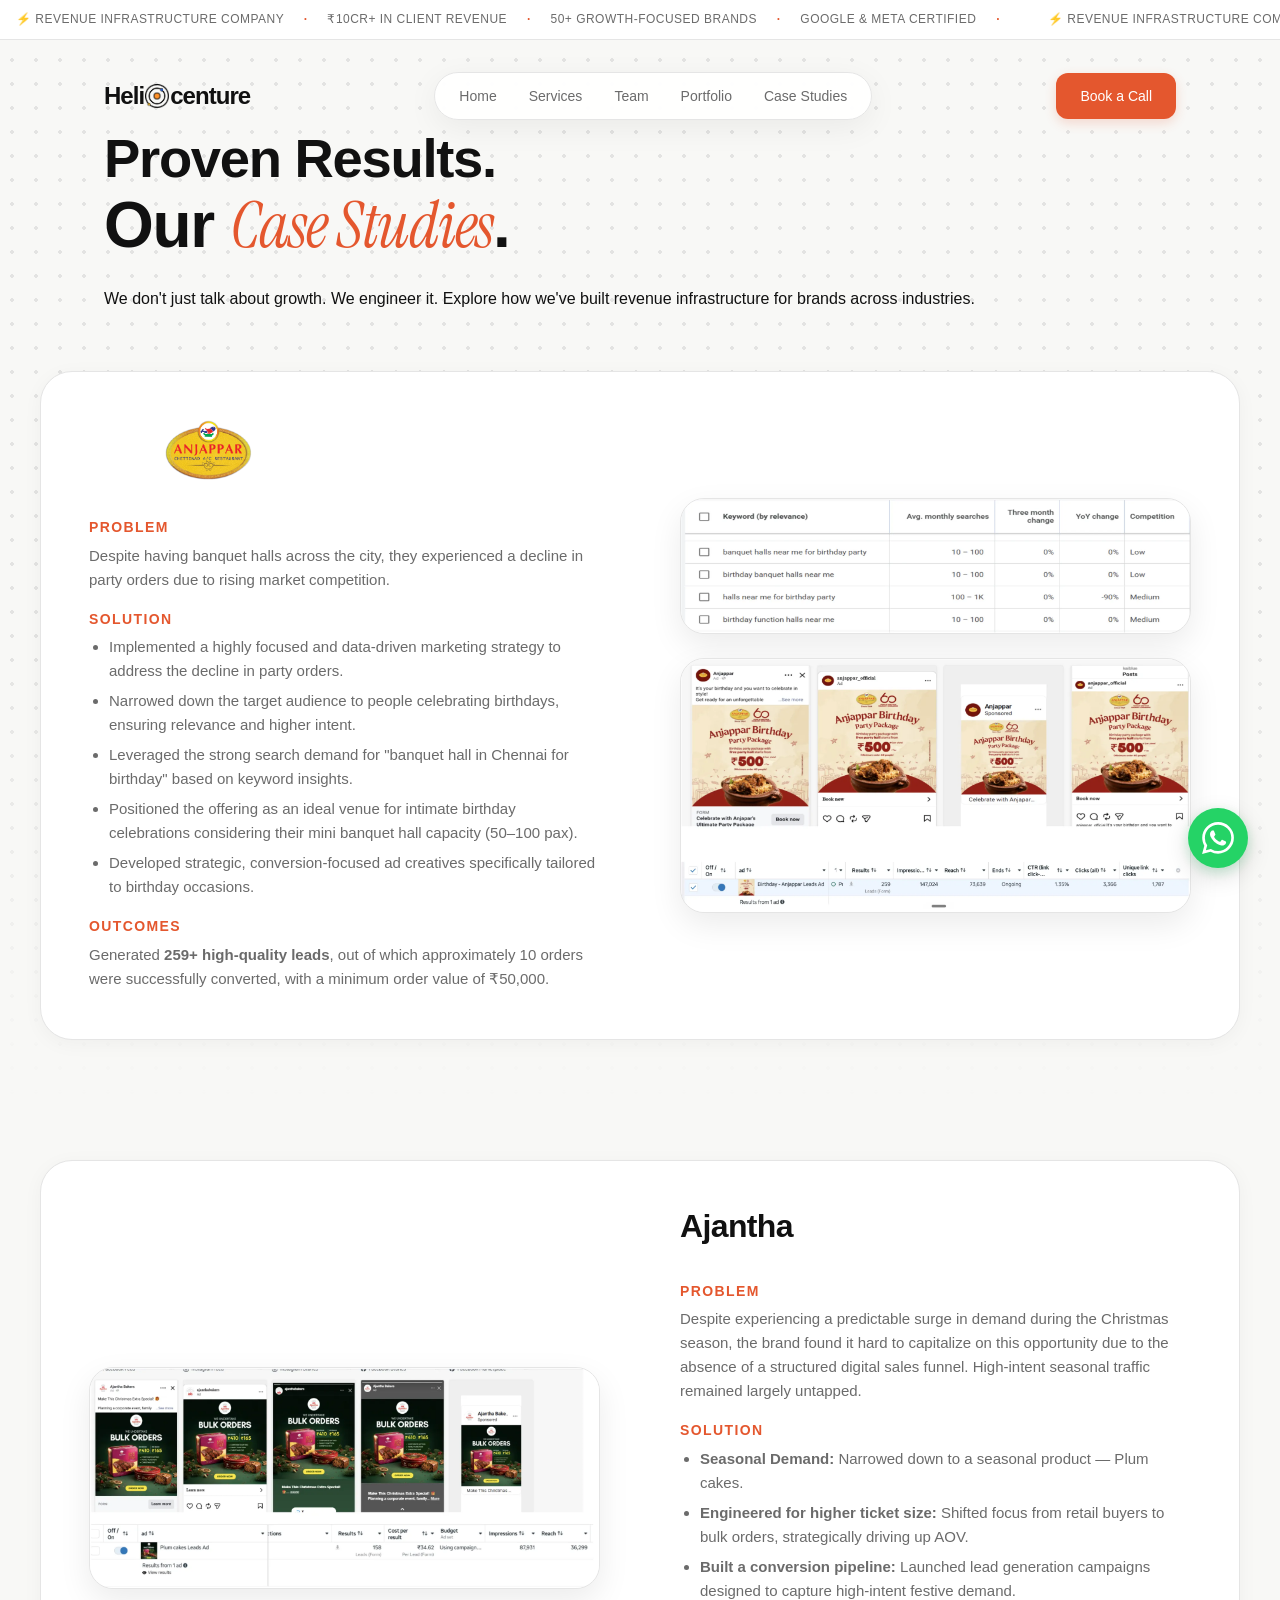
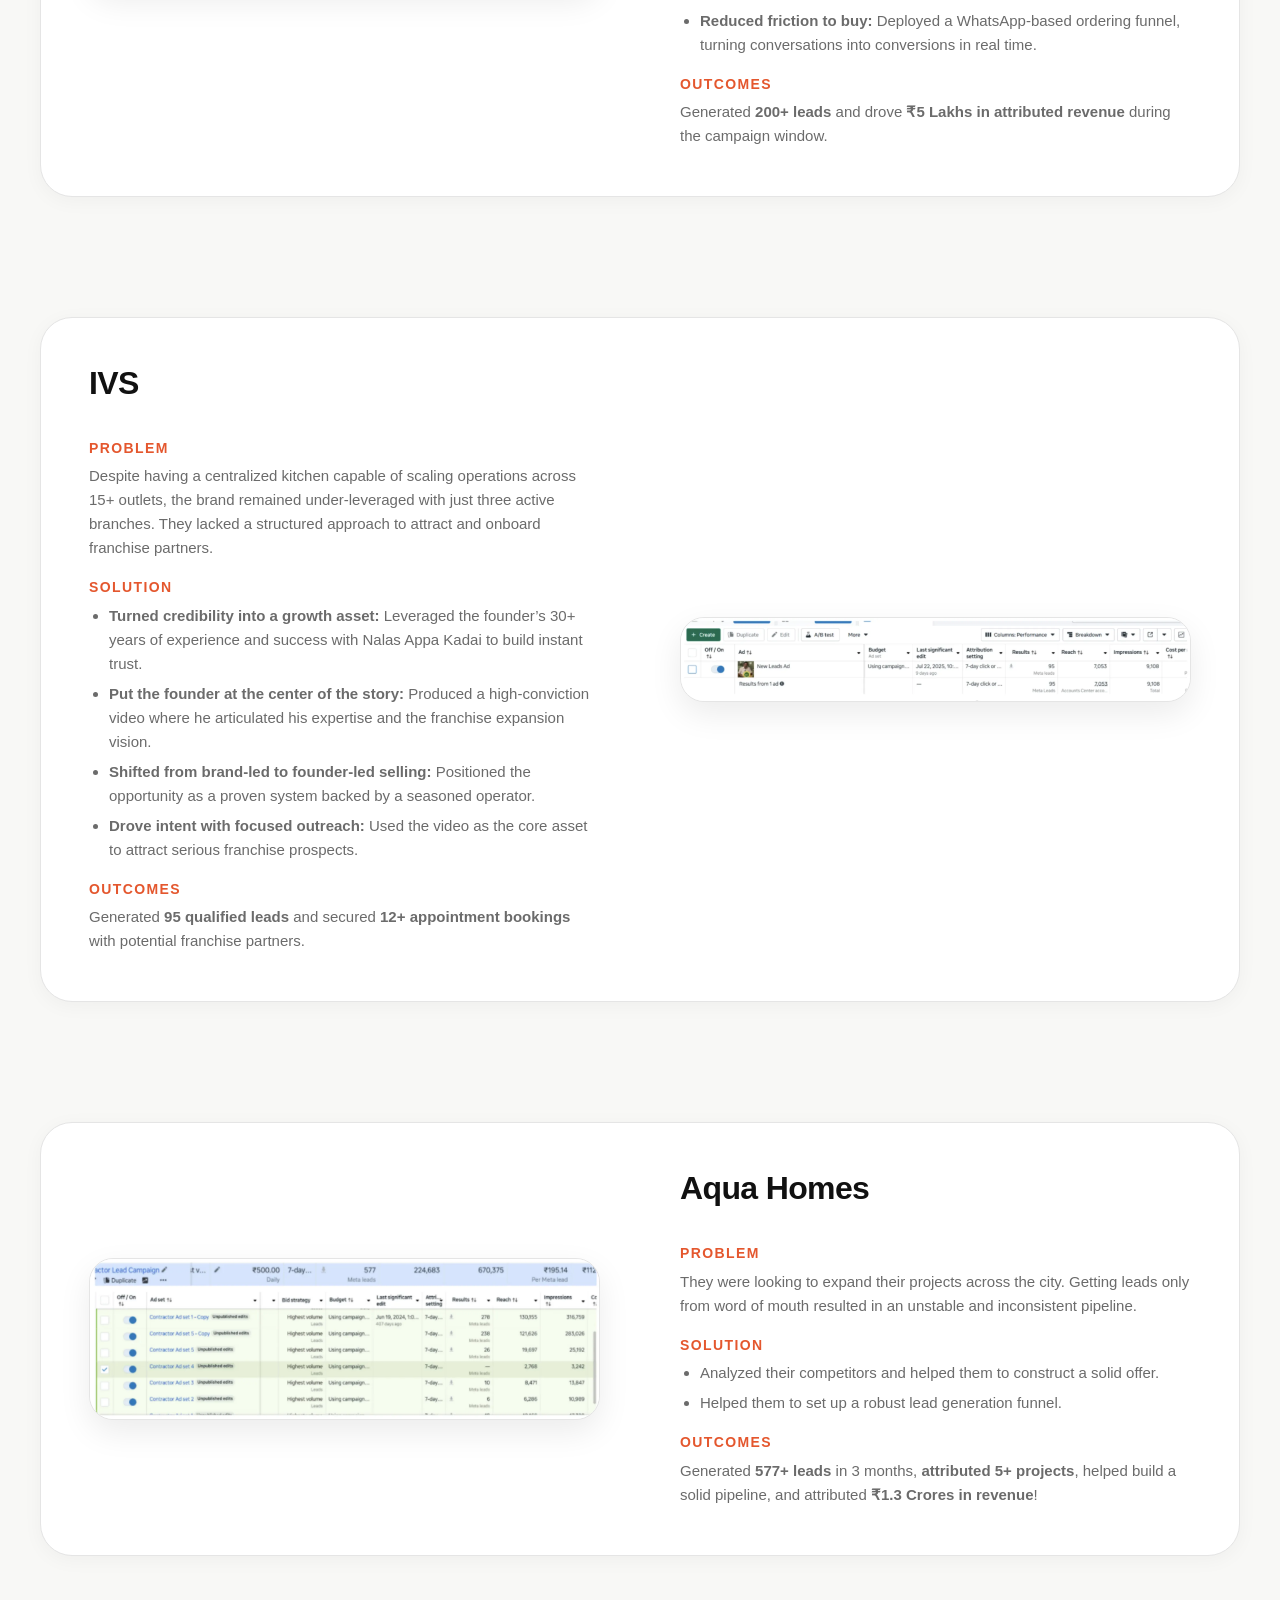
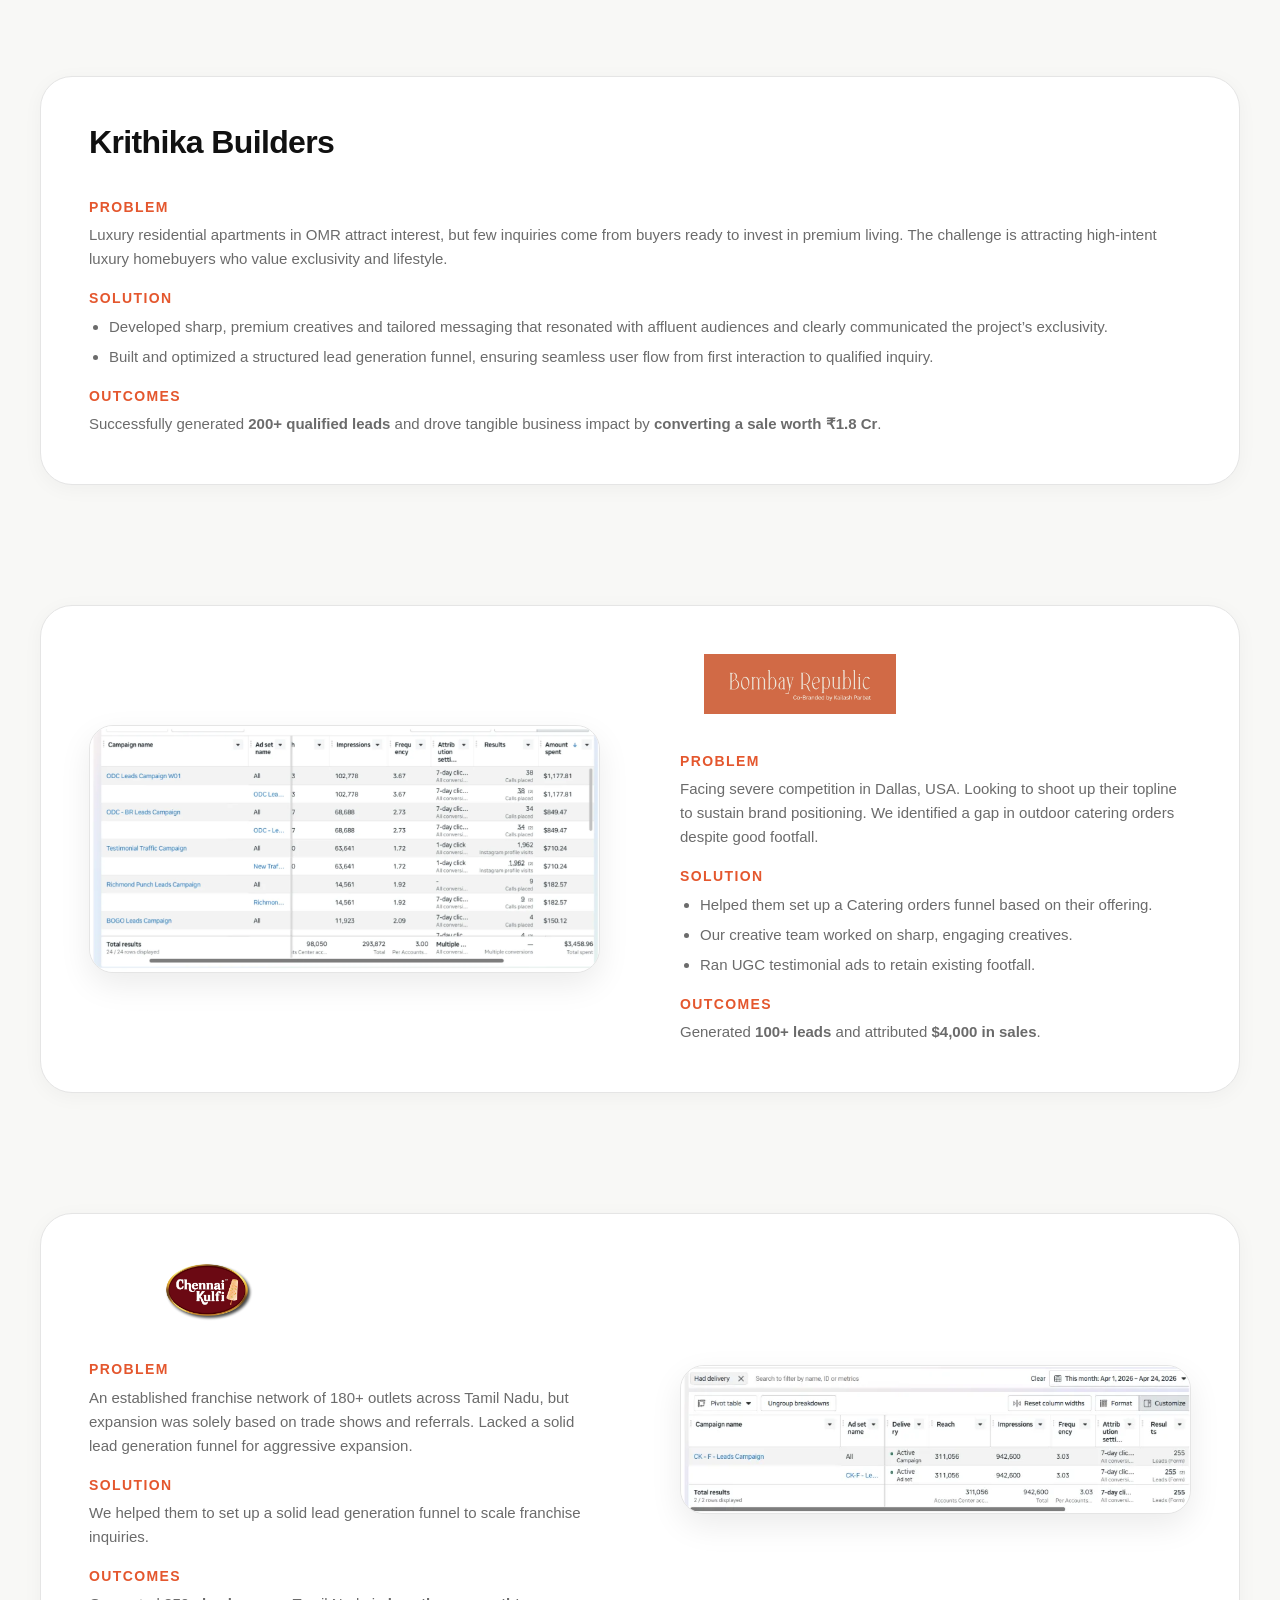
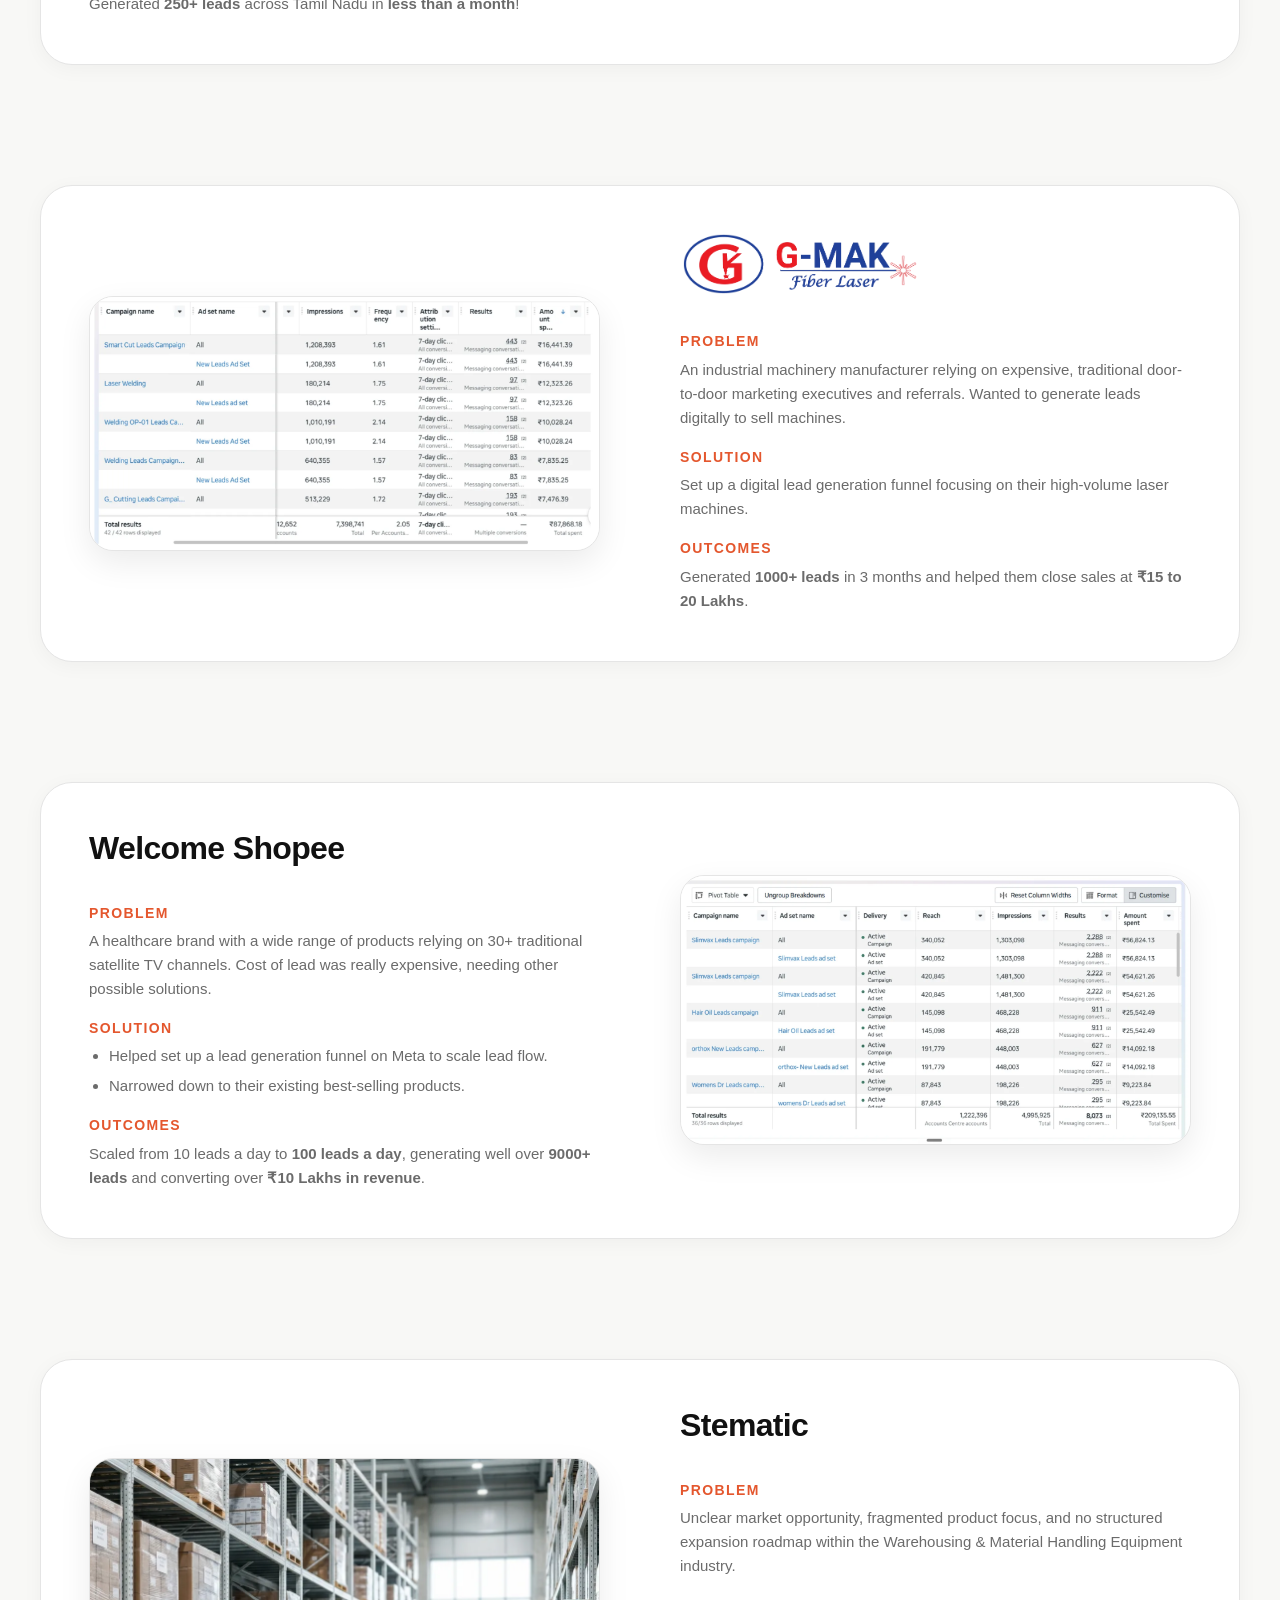
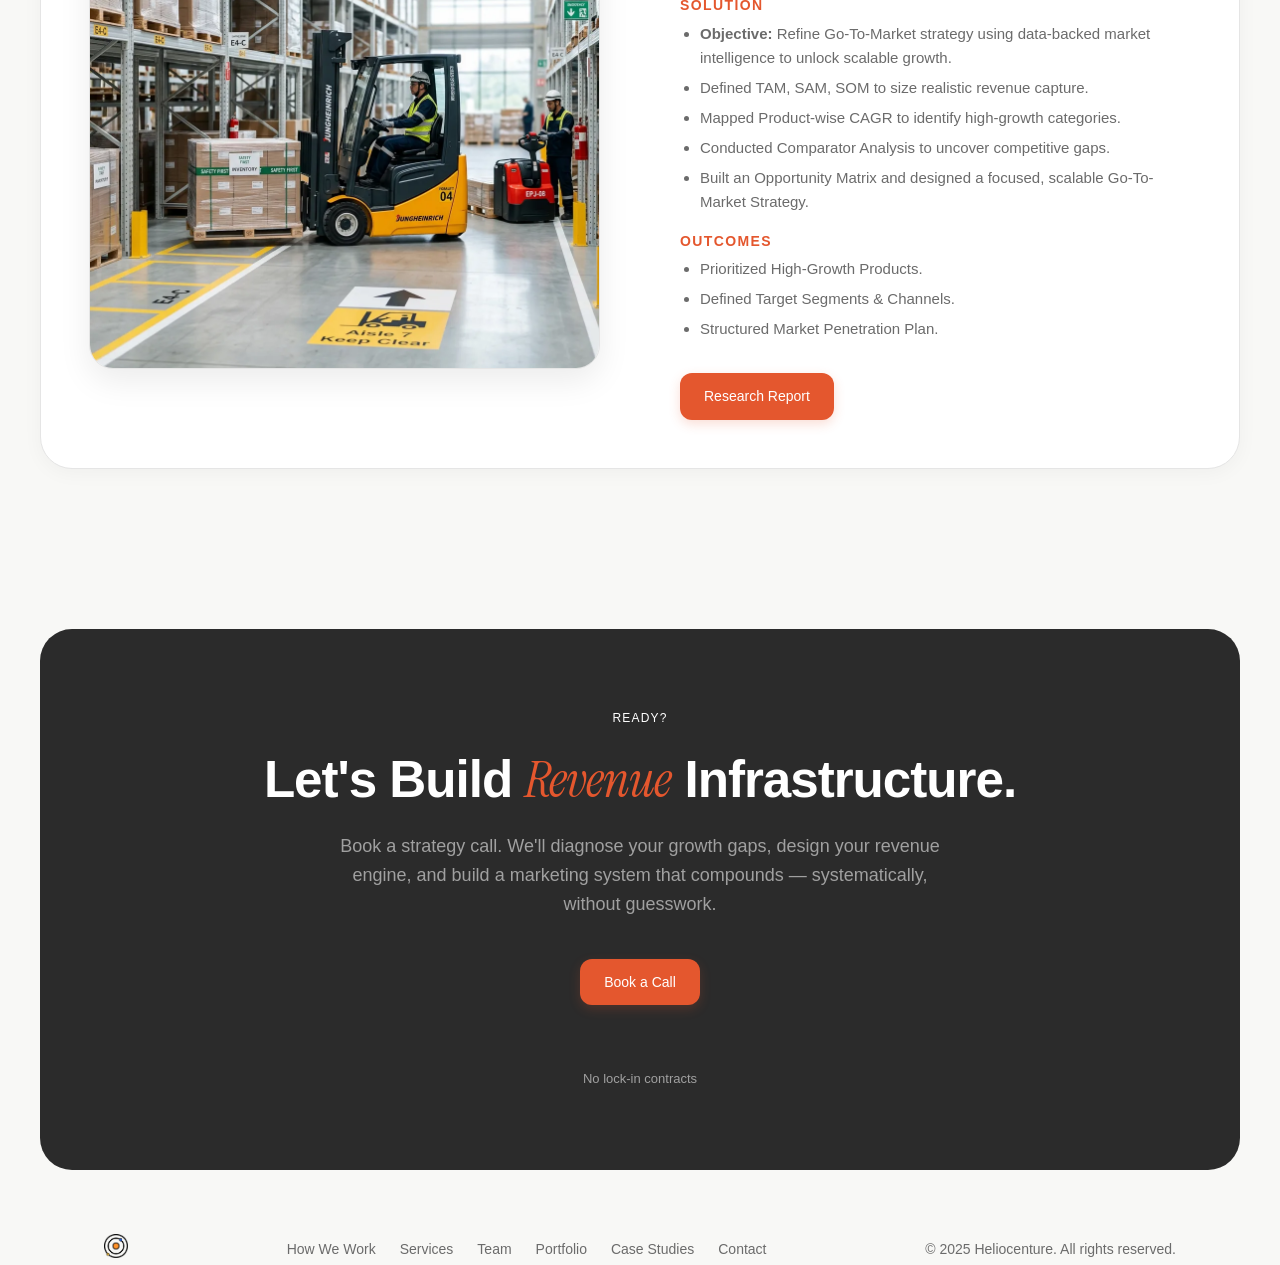
==== commit 587a17a8: "Remove 60-day money-back guarantee, update Our Clients logos with unified sizing and WebP optimizati" ====
--- a/case-studies.html
+++ b/case-studies.html
@@ -1,460 +1,460 @@
-<!DOCTYPE html>
-<html lang="en">
-
-<head>
-    <!-- Google tag (gtag.js) -->
-    <script async src="https://www.googletagmanager.com/gtag/js?id=G-TCHRPB45N2"></script>
-    <script>
-        window.dataLayer = window.dataLayer || [];
-        function gtag(){dataLayer.push(arguments);}
-        gtag('js', new Date());
-
-        gtag('config', 'G-TCHRPB45N2');
-        gtag('config', 'AW-18106606403');
-    </script>
-
-    <meta charset="UTF-8">
-    <meta name="viewport" content="width=device-width, initial-scale=1.0">
-    <title>Case Studies — Heliocenture</title>
-    <meta name="description" content="Discover how we build the intelligence, brand systems, and performance engines that turn attention into compounding, predictable revenue.">
-    <link rel="icon" type="image/png" href="assets/favicon.png">
-    <link rel="stylesheet" href="styles.css">
-    <script src="https://cdn.lordicon.com/lordicon.js"></script>
-    <link rel="canonical" href="https://heliocenture.com/case-studies.html">
-</head>
-
-<body>
-    <!-- Section 1: Announcement Ticker -->
-    <div class="ticker-bar">
-        <div class="ticker-content">
-            <!-- Duplicate content for seamless marquee -->
-            <span>⚡ Revenue Infrastructure Company <span class="dot">·</span> ₹10Cr+ in Client Revenue <span
-                    class="dot">·</span> 50+ Growth-Focused Brands <span class="dot">·</span> 60-Day Money-Back
-                Guarantee <span class="dot">·</span> Google & Meta Certified <span class="dot">·</span></span>
-            <span>⚡ Revenue Infrastructure Company <span class="dot">·</span> ₹10Cr+ in Client Revenue <span
-                    class="dot">·</span> 50+ Growth-Focused Brands <span class="dot">·</span> 60-Day Money-Back
-                Guarantee <span class="dot">·</span> Google & Meta Certified <span class="dot">·</span></span>
-        </div>
-    </div>
-
-    <!-- Section 2: Main Header -->
-    <header class="main-header">
-        <div class="header-container container">
-            <a href="index.html" class="nav-logo full-logo">
-                <span class="logo-text">Heli</span><img src="assets/logo.png" alt="o" class="logo-o" width="866" height="866"><span
-                    class="logo-text">centure</span>
-            </a>
-
-            <nav class="pill-nav">
-                <a href="index.html">Home</a>
-                <a href="index.html#services">Services</a>
-                <a href="index.html#team">Team</a>
-                <a href="portfolio.html">Portfolio</a>
-                <a href="case-studies.html">Case Studies</a>
-            </nav>
-
-            <div class="header-actions">
-                <button class="menu-toggle">☰</button>
-                <a href="contact.html" class="btn-pill btn-primary">Book a Call</a>
-            </div>
-        </div>
-    </header>
-
-    <!-- Mobile Menu Overlay -->
-    <div class="mobile-overlay">
-        <button class="close-mobile-menu">✕</button>
-        <a href="index.html#how-we-work">How We Work</a>
-        <a href="index.html#services">Services</a>
-        <a href="index.html#team">Team</a>
-        <a href="portfolio.html">Portfolio</a>
-        <a href="case-studies.html">Case Studies</a>
-        <a href="contact.html">Book a Call</a>
-    </div>
-
-    <!-- Case Studies Hero -->
-    <header class="hero container" style="padding-bottom: 20px;">
-        <h1 class="hero-heading fade-up">
-            <span class="hero-line-1">Proven Results.</span><br>
-            <span class="hero-line-2">Our <span class="accent-italic">Case Studies</span>.</span>
-        </h1>
-        <p class="hero-subtext fade-up">
-            We don't just talk about growth. We engineer it. Explore how we've built revenue infrastructure for brands across industries.
-        </p>
-    </header>
-
-    <!-- Case Studies Sequence -->
-    <section class="section container" style="padding-top: 0;">
-        <div class="case-studies-sequence">
-            
-            <!-- Anjappar -->
-            <div class="cs-seq-section fade-up">
-                <div class="cs-seq-container">
-                    <div class="cs-seq-content">
-                        <div class="cs-seq-brand">
-                            <img src="Our Clients/ANJAPPAR LOGO-01.webp" alt="Anjappar Logo" class="cs-seq-logo" width="2058" height="1413" loading="lazy">
-                        </div>
-                        <div class="cs-seq-details">
-                            <div class="cs-block">
-                                <h4>Problem</h4>
-                                <p>Despite having banquet halls across the city, they experienced a decline in party orders due to rising market competition.</p>
-                            </div>
-                            <div class="cs-block">
-                                <h4>Solution</h4>
-                                <ul>
-                                    <li>Implemented a highly focused and data-driven marketing strategy to address the decline in party orders.</li>
-                                    <li>Narrowed down the target audience to people celebrating birthdays, ensuring relevance and higher intent.</li>
-                                    <li>Leveraged the strong search demand for "banquet hall in Chennai for birthday" based on keyword insights.</li>
-                                    <li>Positioned the offering as an ideal venue for intimate birthday celebrations considering their mini banquet hall capacity (50–100 pax).</li>
-                                    <li>Developed strategic, conversion-focused ad creatives specifically tailored to birthday occasions.</li>
-                                </ul>
-                            </div>
-                            <div class="cs-block">
-                                <h4>Outcomes</h4>
-                                <p>Generated <strong>259+ high-quality leads</strong>, out of which approximately 10 orders were successfully converted, with a minimum order value of ₹50,000.</p>
-                            </div>
-                        </div>
-                    </div>
-                    <div class="cs-seq-visual">
-                        <img src="Case Study Proofs/Anjappar Campaign SS 1.webp" alt="Anjappar Campaign Proof 1" class="cs-proof-img" width="1796" height="475" loading="lazy">
-                        <img src="Case Study Proofs/Anjappar Campaign SS 2.webp" alt="Anjappar Campaign Proof 2" class="cs-proof-img" width="1729" height="858" loading="lazy">
-                    </div>
-                </div>
-            </div>
-
-            <!-- Ajantha -->
-            <div class="cs-seq-section fade-up">
-                <div class="cs-seq-container">
-                    <div class="cs-seq-content">
-                        <div class="cs-seq-brand">
-                            <h3 class="cs-seq-brand-name">Ajantha</h3>
-                        </div>
-                        <div class="cs-seq-details">
-                            <div class="cs-block">
-                                <h4>Problem</h4>
-                                <p>Despite experiencing a predictable surge in demand during the Christmas season, the brand found it hard to capitalize on this opportunity due to the absence of a structured digital sales funnel. High-intent seasonal traffic remained largely untapped.</p>
-                            </div>
-                            <div class="cs-block">
-                                <h4>Solution</h4>
-                                <ul>
-                                    <li><strong>Seasonal Demand:</strong> Narrowed down to a seasonal product — Plum cakes.</li>
-                                    <li><strong>Engineered for higher ticket size:</strong> Shifted focus from retail buyers to bulk orders, strategically driving up AOV.</li>
-                                    <li><strong>Built a conversion pipeline:</strong> Launched lead generation campaigns designed to capture high-intent festive demand.</li>
-                                    <li><strong>Reduced friction to buy:</strong> Deployed a WhatsApp-based ordering funnel, turning conversations into conversions in real time.</li>
-                                </ul>
-                            </div>
-                            <div class="cs-block">
-                                <h4>Outcomes</h4>
-                                <p>Generated <strong>200+ leads</strong> and drove <strong>₹5 Lakhs in attributed revenue</strong> during the campaign window.</p>
-                            </div>
-                        </div>
-                    </div>
-                    <div class="cs-seq-visual">
-                        <img src="Case Study Proofs/Ajantha Campaign SS 1.webp" alt="Ajantha Campaign Proof" class="cs-proof-img" width="1602" height="691" loading="lazy">
-                    </div>
-                </div>
-            </div>
-
-            <!-- IVS -->
-            <div class="cs-seq-section fade-up">
-                <div class="cs-seq-container">
-                    <div class="cs-seq-content">
-                        <div class="cs-seq-brand">
-                            <h3 class="cs-seq-brand-name">IVS</h3>
-                        </div>
-                        <div class="cs-seq-details">
-                            <div class="cs-block">
-                                <h4>Problem</h4>
-                                <p>Despite having a centralized kitchen capable of scaling operations across 15+ outlets, the brand remained under-leveraged with just three active branches. They lacked a structured approach to attract and onboard franchise partners.</p>
-                            </div>
-                            <div class="cs-block">
-                                <h4>Solution</h4>
-                                <ul>
-                                    <li><strong>Turned credibility into a growth asset:</strong> Leveraged the founder’s 30+ years of experience and success with Nalas Appa Kadai to build instant trust.</li>
-                                    <li><strong>Put the founder at the center of the story:</strong> Produced a high-conviction video where he articulated his expertise and the franchise expansion vision.</li>
-                                    <li><strong>Shifted from brand-led to founder-led selling:</strong> Positioned the opportunity as a proven system backed by a seasoned operator.</li>
-                                    <li><strong>Drove intent with focused outreach:</strong> Used the video as the core asset to attract serious franchise prospects.</li>
-                                </ul>
-                            </div>
-                            <div class="cs-block">
-                                <h4>Outcomes</h4>
-                                <p>Generated <strong>95 qualified leads</strong> and secured <strong>12+ appointment bookings</strong> with potential franchise partners.</p>
-                            </div>
-                        </div>
-                    </div>
-                    <div class="cs-seq-visual">
-                        <img src="Case Study Proofs/IVS Campaign SS 1.webp" alt="IVS Campaign Proof" class="cs-proof-img" width="1850" height="303" loading="lazy">
-                    </div>
-                </div>
-            </div>
-
-            <!-- Aqua Homes -->
-            <div class="cs-seq-section fade-up">
-                <div class="cs-seq-container">
-                    <div class="cs-seq-content">
-                        <div class="cs-seq-brand">
-                            <h3 class="cs-seq-brand-name">Aqua Homes</h3>
-                        </div>
-                        <div class="cs-seq-details">
-                            <div class="cs-block">
-                                <h4>Problem</h4>
-                                <p>They were looking to expand their projects across the city. Getting leads only from word of mouth resulted in an unstable and inconsistent pipeline.</p>
-                            </div>
-                            <div class="cs-block">
-                                <h4>Solution</h4>
-                                <ul>
-                                    <li>Analyzed their competitors and helped them to construct a solid offer.</li>
-                                    <li>Helped them to set up a robust lead generation funnel.</li>
-                                </ul>
-                            </div>
-                            <div class="cs-block">
-                                <h4>Outcomes</h4>
-                                <p>Generated <strong>577+ leads</strong> in 3 months, <strong>attributed 5+ projects</strong>, helped build a solid pipeline, and attributed <strong>₹1.3 Crores in revenue</strong>!</p>
-                            </div>
-                        </div>
-                    </div>
-                    <div class="cs-seq-visual">
-                        <img src="Case Study Proofs/Aqua Homes Campaign SS 1.webp" alt="Aqua Homes Campaign Proof" class="cs-proof-img" width="1758" height="550" loading="lazy">
-                    </div>
-                </div>
-            </div>
-
-            <!-- Krithika Builders -->
-            <div class="cs-seq-section fade-up">
-                <div class="cs-seq-container">
-                    <div class="cs-seq-content">
-                        <div class="cs-seq-brand">
-                            <h3 class="cs-seq-brand-name">Krithika Builders</h3>
-                        </div>
-                        <div class="cs-seq-details">
-                            <div class="cs-block">
-                                <h4>Problem</h4>
-                                <p>Luxury residential apartments in OMR attract interest, but few inquiries come from buyers ready to invest in premium living. The challenge is attracting high-intent luxury homebuyers who value exclusivity and lifestyle.</p>
-                            </div>
-                            <div class="cs-block">
-                                <h4>Solution</h4>
-                                <ul>
-                                    <li>Developed sharp, premium creatives and tailored messaging that resonated with affluent audiences and clearly communicated the project’s exclusivity.</li>
-                                    <li>Built and optimized a structured lead generation funnel, ensuring seamless user flow from first interaction to qualified inquiry.</li>
-                                </ul>
-                            </div>
-                            <div class="cs-block">
-                                <h4>Outcomes</h4>
-                                <p>Successfully generated <strong>200+ qualified leads</strong> and drove tangible business impact by <strong>converting a sale worth ₹1.8 Cr</strong>.</p>
-                            </div>
-                        </div>
-                    </div>
-                    <div class="cs-seq-visual"></div>
-                </div>
-            </div>
-
-            <!-- Bombay Republic -->
-            <div class="cs-seq-section fade-up">
-                <div class="cs-seq-container">
-                    <div class="cs-seq-content">
-                        <div class="cs-seq-brand">
-                            <img src="Our Clients/BR New Logo.webp" alt="Bombay Republic Logo" class="cs-seq-logo" width="1316" height="410" loading="lazy">
-                        </div>
-                        <div class="cs-seq-details">
-                            <div class="cs-block">
-                                <h4>Problem</h4>
-                                <p>Facing severe competition in Dallas, USA. Looking to shoot up their topline to sustain brand positioning. We identified a gap in outdoor catering orders despite good footfall.</p>
-                            </div>
-                            <div class="cs-block">
-                                <h4>Solution</h4>
-                                <ul>
-                                    <li>Helped them set up a Catering orders funnel based on their offering.</li>
-                                    <li>Our creative team worked on sharp, engaging creatives.</li>
-                                    <li>Ran UGC testimonial ads to retain existing footfall.</li>
-                                </ul>
-                            </div>
-                            <div class="cs-block">
-                                <h4>Outcomes</h4>
-                                <p>Generated <strong>100+ leads</strong> and attributed <strong>$4,000 in sales</strong>.</p>
-                            </div>
-                        </div>
-                    </div>
-                    <div class="cs-seq-visual">
-                        <img src="Case Study Proofs/Bombay Republic Campaign SS 1.webp" alt="Bombay Republic Campaign Proof" class="cs-proof-img" width="1483" height="717" loading="lazy">
-                    </div>
-                </div>
-            </div>
-
-            <!-- Chennai Kulfi -->
-            <div class="cs-seq-section fade-up">
-                <div class="cs-seq-container">
-                    <div class="cs-seq-content">
-                        <div class="cs-seq-brand">
-                            <img src="Our Clients/Chennai-Kulfi-Logo Website.webp" alt="Chennai Kulfi Logo" class="cs-seq-logo" width="1330" height="877" loading="lazy">
-                        </div>
-                        <div class="cs-seq-details">
-                            <div class="cs-block">
-                                <h4>Problem</h4>
-                                <p>An established franchise network of 180+ outlets across Tamil Nadu, but expansion was solely based on trade shows and referrals. Lacked a solid lead generation funnel for aggressive expansion.</p>
-                            </div>
-                            <div class="cs-block">
-                                <h4>Solution</h4>
-                                <p>We helped them to set up a solid lead generation funnel to scale franchise inquiries.</p>
-                            </div>
-                            <div class="cs-block">
-                                <h4>Outcomes</h4>
-                                <p>Generated <strong>250+ leads</strong> across Tamil Nadu in <strong>less than a month</strong>!</p>
-                            </div>
-                        </div>
-                    </div>
-                    <div class="cs-seq-visual">
-                        <img src="Case Study Proofs/Chennai Kulfi Campaign SS 1.webp" alt="Chennai Kulfi Campaign Proof" class="cs-proof-img" width="787" height="228" loading="lazy">
-                    </div>
-                </div>
-            </div>
-
-            <!-- Gmak Laser -->
-            <div class="cs-seq-section fade-up">
-                <div class="cs-seq-container">
-                    <div class="cs-seq-content">
-                        <div class="cs-seq-brand">
-                            <img src="Our Clients/GMAK LASER LOGO FINAL.pdf (1)-01.webp" alt="Gmak Laser Logo" class="cs-seq-logo" width="2480" height="947" loading="lazy">
-                        </div>
-                        <div class="cs-seq-details">
-                            <div class="cs-block">
-                                <h4>Problem</h4>
-                                <p>An industrial machinery manufacturer relying on expensive, traditional door-to-door marketing executives and referrals. Wanted to generate leads digitally to sell machines.</p>
-                            </div>
-                            <div class="cs-block">
-                                <h4>Solution</h4>
-                                <p>Set up a digital lead generation funnel focusing on their high-volume laser machines.</p>
-                            </div>
-                            <div class="cs-block">
-                                <h4>Outcomes</h4>
-                                <p>Generated <strong>1000+ leads</strong> in 3 months and helped them close sales at <strong>₹15 to 20 Lakhs</strong>.</p>
-                            </div>
-                        </div>
-                    </div>
-                    <div class="cs-seq-visual">
-                        <img src="Case Study Proofs/Gmak Campaign SS 1.webp" alt="Gmak Campaign Proof" class="cs-proof-img" width="1552" height="772" loading="lazy">
-                    </div>
-                </div>
-            </div>
-
-            <!-- Welcome Shopee -->
-            <div class="cs-seq-section fade-up">
-                <div class="cs-seq-container">
-                    <div class="cs-seq-content">
-                        <div class="cs-seq-brand">
-                            <h3 class="cs-seq-brand-name">Welcome Shopee</h3>
-                        </div>
-                        <div class="cs-seq-details">
-                            <div class="cs-block">
-                                <h4>Problem</h4>
-                                <p>A healthcare brand with a wide range of products relying on 30+ traditional satellite TV channels. Cost of lead was really expensive, needing other possible solutions.</p>
-                            </div>
-                            <div class="cs-block">
-                                <h4>Solution</h4>
-                                <ul>
-                                    <li>Helped set up a lead generation funnel on Meta to scale lead flow.</li>
-                                    <li>Narrowed down to their existing best-selling products.</li>
-                                </ul>
-                            </div>
-                            <div class="cs-block">
-                                <h4>Outcomes</h4>
-                                <p>Scaled from 10 leads a day to <strong>100 leads a day</strong>, generating well over <strong>9000+ leads</strong> and converting over <strong>₹10 Lakhs in revenue</strong>.</p>
-                            </div>
-                        </div>
-                    </div>
-                    <div class="cs-seq-visual">
-                        <img src="Case Study Proofs/Welcome Shoppee Campaign SS 1.webp" alt="Welcome Shopee Campaign Proof" class="cs-proof-img" width="1614" height="850" loading="lazy">
-                    </div>
-                </div>
-            </div>
-
-            <!-- Stematic -->
-            <div class="cs-seq-section fade-up">
-                <div class="cs-seq-container">
-                    <div class="cs-seq-content">
-                        <div class="cs-seq-brand">
-                            <h3 class="cs-seq-brand-name">Stematic</h3>
-                        </div>
-                        <div class="cs-seq-details">
-                            <div class="cs-block">
-                                <h4>Problem</h4>
-                                <p>Unclear market opportunity, fragmented product focus, and no structured expansion roadmap within the Warehousing & Material Handling Equipment industry.</p>
-                            </div>
-                            <div class="cs-block">
-                                <h4>Solution</h4>
-                                <ul>
-                                    <li><strong>Objective:</strong> Refine Go-To-Market strategy using data-backed market intelligence to unlock scalable growth.</li>
-                                    <li>Defined TAM, SAM, SOM to size realistic revenue capture.</li>
-                                    <li>Mapped Product-wise CAGR to identify high-growth categories.</li>
-                                    <li>Conducted Comparator Analysis to uncover competitive gaps.</li>
-                                    <li>Built an Opportunity Matrix and designed a focused, scalable Go-To-Market Strategy.</li>
-                                </ul>
-                            </div>
-                            <div class="cs-block">
-                                <h4>Outcomes</h4>
-                                <ul>
-                                    <li>Prioritized High-Growth Products.</li>
-                                    <li>Defined Target Segments & Channels.</li>
-                                    <li>Structured Market Penetration Plan.</li>
-                                </ul>
-                            </div>
-                            <div class="cs-block" style="margin-top: 32px;">
-                                <a href="Stematic Market Research.pdf" class="btn-pill btn-primary" target="_blank">Research Report</a>
-                            </div>
-                        </div>
-                    </div>
-                    <div class="cs-seq-visual">
-                        <img src="Case Study Proofs/Stematic Warehouse Maintenance.webp" alt="Stematic Warehouse Maintenance" class="cs-proof-img" width="1024" height="1024" loading="lazy">
-                    </div>
-                </div>
-            </div>
-
-        </div>
-    </section>
-
-    <!-- Final CTA -->
-    <section class="section final-cta container" id="book" style="margin-top: 0;">
-        <span class="section-label fade-up">READY?</span>
-        <h2 class="section-heading text-center fade-up" style="margin-bottom: 24px;">
-            Let's Build <span class="accent-italic">Revenue</span> Infrastructure.
-        </h2>
-        <p class="final-cta-subtext fade-up">
-            Book a strategy call. We'll diagnose your growth gaps, design your revenue engine, and build a marketing
-            system that compounds — systematically, without guesswork.
-        </p>
-        <div class="hero-cta fade-up">
-            <a href="contact.html" class="btn-pill btn-primary">Book a Call</a>
-        </div>
-        <span class="cta-guarantee fade-up">60-Day Money-Back Guarantee · No lock-in contracts</span>
-    </section>
-
-    <!-- Footer -->
-    <footer class="container">
-        <div class="footer-container">
-            <a href="index.html" class="footer-logo">
-                <img src="assets/logo.png" alt="Heliocenture" width="866" height="866">
-            </a>
-            <div class="footer-links">
-                <a href="index.html#how-we-work">How We Work</a>
-                <a href="index.html#services">Services</a>
-                <a href="index.html#team">Team</a>
-                <a href="portfolio.html">Portfolio</a>
-                <a href="case-studies.html">Case Studies</a>
-                <a href="contact.html">Contact</a>
-            </div>
-            <div class="footer-copy">
-                © 2025 Heliocenture. All rights reserved.
-            </div>
-        </div>
-    </footer>
-
-    <!-- WhatsApp Floating Button -->
-    <a href="https://wa.me/919443520166" class="floating-whatsapp" target="_blank" rel="noopener noreferrer" aria-label="Chat with us on WhatsApp">
-        <svg viewBox="0 0 24 24" fill="currentColor">
-            <path d="M17.472 14.382c-.297-.149-1.758-.867-2.03-.967-.273-.099-.471-.148-.67.15-.197.297-.767.966-.94 1.164-.173.199-.347.223-.644.075-.297-.15-1.255-.463-2.39-1.475-.883-.788-1.48-1.761-1.653-2.059-.173-.297-.018-.458.13-.606.134-.133.298-.347.446-.52.149-.174.198-.298.298-.497.099-.198.05-.371-.025-.52-.075-.149-.669-1.612-.916-2.207-.242-.579-.487-.5-.669-.51-.173-.008-.371-.01-.57-.01-.198 0-.52.074-.792.372-.272.297-1.04 1.016-1.04 2.479 0 1.462 1.065 2.875 1.213 3.074.149.198 2.096 3.2 5.077 4.487.709.306 1.262.489 1.694.625.712.227 1.36.195 1.871.118.571-.085 1.758-.719 2.006-1.413.248-.694.248-1.289.173-1.413-.074-.124-.272-.198-.57-.347m-5.421 7.403h-.004a9.87 9.87 0 01-5.031-1.378l-.361-.214-3.741.982.998-3.648-.235-.374a9.86 9.86 0 01-1.51-5.26c.001-5.45 4.436-9.884 9.888-9.884 2.64 0 5.122 1.03 6.988 2.898a9.825 9.825 0 012.893 6.994c-.003 5.45-4.437 9.884-9.885 9.884m8.413-18.297A11.815 11.815 0 0012.05 0C5.495 0 .16 5.335.157 11.892c0 2.096.547 4.142 1.588 5.945L.057 24l6.305-1.654a11.882 11.882 0 005.683 1.448h.005c6.554 0 11.89-5.335 11.893-11.893a11.821 11.821 0 00-3.48-8.413Z"/>
-        </svg>
-    </a>
-
-    <script src="script.js"></script>
-
-</body>
-
-</html>
+<!DOCTYPE html>
+<html lang="en">
+
+<head>
+    <!-- Google tag (gtag.js) -->
+    <script async src="https://www.googletagmanager.com/gtag/js?id=G-TCHRPB45N2"></script>
+    <script>
+        window.dataLayer = window.dataLayer || [];
+        function gtag(){dataLayer.push(arguments);}
+        gtag('js', new Date());
+
+        gtag('config', 'G-TCHRPB45N2');
+        gtag('config', 'AW-18106606403');
+    </script>
+
+    <meta charset="UTF-8">
+    <meta name="viewport" content="width=device-width, initial-scale=1.0">
+    <title>Case Studies — Heliocenture</title>
+    <meta name="description" content="Discover how we build the intelligence, brand systems, and performance engines that turn attention into compounding, predictable revenue.">
+    <link rel="icon" type="image/png" href="assets/favicon.png">
+    <link rel="stylesheet" href="styles.css">
+    <script src="https://cdn.lordicon.com/lordicon.js"></script>
+    <link rel="canonical" href="https://heliocenture.com/case-studies.html">
+</head>
+
+<body>
+    <!-- Section 1: Announcement Ticker -->
+    <div class="ticker-bar">
+        <div class="ticker-content">
+            <!-- Duplicate content for seamless marquee -->
+            <span>⚡ Revenue Infrastructure Company <span class="dot">·</span> ₹10Cr+ in Client Revenue <span
+                    class="dot">·</span> 50+ Growth-Focused Brands <span class="dot">·</span> Google & Meta Certified
+                <span class="dot">·</span></span>
+            <span>⚡ Revenue Infrastructure Company <span class="dot">·</span> ₹10Cr+ in Client Revenue <span
+                    class="dot">·</span> 50+ Growth-Focused Brands <span class="dot">·</span> Google & Meta Certified
+                <span class="dot">·</span></span>
+        </div>
+    </div>
+
+    <!-- Section 2: Main Header -->
+    <header class="main-header">
+        <div class="header-container container">
+            <a href="index.html" class="nav-logo full-logo">
+                <span class="logo-text">Heli</span><img src="assets/logo.png" alt="o" class="logo-o" width="866" height="866"><span
+                    class="logo-text">centure</span>
+            </a>
+
+            <nav class="pill-nav">
+                <a href="index.html">Home</a>
+                <a href="index.html#services">Services</a>
+                <a href="index.html#team">Team</a>
+                <a href="portfolio.html">Portfolio</a>
+                <a href="case-studies.html">Case Studies</a>
+            </nav>
+
+            <div class="header-actions">
+                <button class="menu-toggle">☰</button>
+                <a href="contact.html" class="btn-pill btn-primary">Book a Call</a>
+            </div>
+        </div>
+    </header>
+
+    <!-- Mobile Menu Overlay -->
+    <div class="mobile-overlay">
+        <button class="close-mobile-menu">✕</button>
+        <a href="index.html#how-we-work">How We Work</a>
+        <a href="index.html#services">Services</a>
+        <a href="index.html#team">Team</a>
+        <a href="portfolio.html">Portfolio</a>
+        <a href="case-studies.html">Case Studies</a>
+        <a href="contact.html">Book a Call</a>
+    </div>
+
+    <!-- Case Studies Hero -->
+    <header class="hero container" style="padding-bottom: 20px;">
+        <h1 class="hero-heading fade-up">
+            <span class="hero-line-1">Proven Results.</span><br>
+            <span class="hero-line-2">Our <span class="accent-italic">Case Studies</span>.</span>
+        </h1>
+        <p class="hero-subtext fade-up">
+            We don't just talk about growth. We engineer it. Explore how we've built revenue infrastructure for brands across industries.
+        </p>
+    </header>
+
+    <!-- Case Studies Sequence -->
+    <section class="section container" style="padding-top: 0;">
+        <div class="case-studies-sequence">
+            
+            <!-- Anjappar -->
+            <div class="cs-seq-section fade-up">
+                <div class="cs-seq-container">
+                    <div class="cs-seq-content">
+                        <div class="cs-seq-brand">
+                            <img src="Our Clients/ANJAPPAR LOGO-01.webp" alt="Anjappar Logo" class="cs-seq-logo" width="2058" height="1413" loading="lazy">
+                        </div>
+                        <div class="cs-seq-details">
+                            <div class="cs-block">
+                                <h4>Problem</h4>
+                                <p>Despite having banquet halls across the city, they experienced a decline in party orders due to rising market competition.</p>
+                            </div>
+                            <div class="cs-block">
+                                <h4>Solution</h4>
+                                <ul>
+                                    <li>Implemented a highly focused and data-driven marketing strategy to address the decline in party orders.</li>
+                                    <li>Narrowed down the target audience to people celebrating birthdays, ensuring relevance and higher intent.</li>
+                                    <li>Leveraged the strong search demand for "banquet hall in Chennai for birthday" based on keyword insights.</li>
+                                    <li>Positioned the offering as an ideal venue for intimate birthday celebrations considering their mini banquet hall capacity (50–100 pax).</li>
+                                    <li>Developed strategic, conversion-focused ad creatives specifically tailored to birthday occasions.</li>
+                                </ul>
+                            </div>
+                            <div class="cs-block">
+                                <h4>Outcomes</h4>
+                                <p>Generated <strong>259+ high-quality leads</strong>, out of which approximately 10 orders were successfully converted, with a minimum order value of ₹50,000.</p>
+                            </div>
+                        </div>
+                    </div>
+                    <div class="cs-seq-visual">
+                        <img src="Case Study Proofs/Anjappar Campaign SS 1.webp" alt="Anjappar Campaign Proof 1" class="cs-proof-img" width="1796" height="475" loading="lazy">
+                        <img src="Case Study Proofs/Anjappar Campaign SS 2.webp" alt="Anjappar Campaign Proof 2" class="cs-proof-img" width="1729" height="858" loading="lazy">
+                    </div>
+                </div>
+            </div>
+
+            <!-- Ajantha -->
+            <div class="cs-seq-section fade-up">
+                <div class="cs-seq-container">
+                    <div class="cs-seq-content">
+                        <div class="cs-seq-brand">
+                            <h3 class="cs-seq-brand-name">Ajantha</h3>
+                        </div>
+                        <div class="cs-seq-details">
+                            <div class="cs-block">
+                                <h4>Problem</h4>
+                                <p>Despite experiencing a predictable surge in demand during the Christmas season, the brand found it hard to capitalize on this opportunity due to the absence of a structured digital sales funnel. High-intent seasonal traffic remained largely untapped.</p>
+                            </div>
+                            <div class="cs-block">
+                                <h4>Solution</h4>
+                                <ul>
+                                    <li><strong>Seasonal Demand:</strong> Narrowed down to a seasonal product — Plum cakes.</li>
+                                    <li><strong>Engineered for higher ticket size:</strong> Shifted focus from retail buyers to bulk orders, strategically driving up AOV.</li>
+                                    <li><strong>Built a conversion pipeline:</strong> Launched lead generation campaigns designed to capture high-intent festive demand.</li>
+                                    <li><strong>Reduced friction to buy:</strong> Deployed a WhatsApp-based ordering funnel, turning conversations into conversions in real time.</li>
+                                </ul>
+                            </div>
+                            <div class="cs-block">
+                                <h4>Outcomes</h4>
+                                <p>Generated <strong>200+ leads</strong> and drove <strong>₹5 Lakhs in attributed revenue</strong> during the campaign window.</p>
+                            </div>
+                        </div>
+                    </div>
+                    <div class="cs-seq-visual">
+                        <img src="Case Study Proofs/Ajantha Campaign SS 1.webp" alt="Ajantha Campaign Proof" class="cs-proof-img" width="1602" height="691" loading="lazy">
+                    </div>
+                </div>
+            </div>
+
+            <!-- IVS -->
+            <div class="cs-seq-section fade-up">
+                <div class="cs-seq-container">
+                    <div class="cs-seq-content">
+                        <div class="cs-seq-brand">
+                            <h3 class="cs-seq-brand-name">IVS</h3>
+                        </div>
+                        <div class="cs-seq-details">
+                            <div class="cs-block">
+                                <h4>Problem</h4>
+                                <p>Despite having a centralized kitchen capable of scaling operations across 15+ outlets, the brand remained under-leveraged with just three active branches. They lacked a structured approach to attract and onboard franchise partners.</p>
+                            </div>
+                            <div class="cs-block">
+                                <h4>Solution</h4>
+                                <ul>
+                                    <li><strong>Turned credibility into a growth asset:</strong> Leveraged the founder’s 30+ years of experience and success with Nalas Appa Kadai to build instant trust.</li>
+                                    <li><strong>Put the founder at the center of the story:</strong> Produced a high-conviction video where he articulated his expertise and the franchise expansion vision.</li>
+                                    <li><strong>Shifted from brand-led to founder-led selling:</strong> Positioned the opportunity as a proven system backed by a seasoned operator.</li>
+                                    <li><strong>Drove intent with focused outreach:</strong> Used the video as the core asset to attract serious franchise prospects.</li>
+                                </ul>
+                            </div>
+                            <div class="cs-block">
+                                <h4>Outcomes</h4>
+                                <p>Generated <strong>95 qualified leads</strong> and secured <strong>12+ appointment bookings</strong> with potential franchise partners.</p>
+                            </div>
+                        </div>
+                    </div>
+                    <div class="cs-seq-visual">
+                        <img src="Case Study Proofs/IVS Campaign SS 1.webp" alt="IVS Campaign Proof" class="cs-proof-img" width="1850" height="303" loading="lazy">
+                    </div>
+                </div>
+            </div>
+
+            <!-- Aqua Homes -->
+            <div class="cs-seq-section fade-up">
+                <div class="cs-seq-container">
+                    <div class="cs-seq-content">
+                        <div class="cs-seq-brand">
+                            <h3 class="cs-seq-brand-name">Aqua Homes</h3>
+                        </div>
+                        <div class="cs-seq-details">
+                            <div class="cs-block">
+                                <h4>Problem</h4>
+                                <p>They were looking to expand their projects across the city. Getting leads only from word of mouth resulted in an unstable and inconsistent pipeline.</p>
+                            </div>
+                            <div class="cs-block">
+                                <h4>Solution</h4>
+                                <ul>
+                                    <li>Analyzed their competitors and helped them to construct a solid offer.</li>
+                                    <li>Helped them to set up a robust lead generation funnel.</li>
+                                </ul>
+                            </div>
+                            <div class="cs-block">
+                                <h4>Outcomes</h4>
+                                <p>Generated <strong>577+ leads</strong> in 3 months, <strong>attributed 5+ projects</strong>, helped build a solid pipeline, and attributed <strong>₹1.3 Crores in revenue</strong>!</p>
+                            </div>
+                        </div>
+                    </div>
+                    <div class="cs-seq-visual">
+                        <img src="Case Study Proofs/Aqua Homes Campaign SS 1.webp" alt="Aqua Homes Campaign Proof" class="cs-proof-img" width="1758" height="550" loading="lazy">
+                    </div>
+                </div>
+            </div>
+
+            <!-- Krithika Builders -->
+            <div class="cs-seq-section fade-up">
+                <div class="cs-seq-container">
+                    <div class="cs-seq-content">
+                        <div class="cs-seq-brand">
+                            <h3 class="cs-seq-brand-name">Krithika Builders</h3>
+                        </div>
+                        <div class="cs-seq-details">
+                            <div class="cs-block">
+                                <h4>Problem</h4>
+                                <p>Luxury residential apartments in OMR attract interest, but few inquiries come from buyers ready to invest in premium living. The challenge is attracting high-intent luxury homebuyers who value exclusivity and lifestyle.</p>
+                            </div>
+                            <div class="cs-block">
+                                <h4>Solution</h4>
+                                <ul>
+                                    <li>Developed sharp, premium creatives and tailored messaging that resonated with affluent audiences and clearly communicated the project’s exclusivity.</li>
+                                    <li>Built and optimized a structured lead generation funnel, ensuring seamless user flow from first interaction to qualified inquiry.</li>
+                                </ul>
+                            </div>
+                            <div class="cs-block">
+                                <h4>Outcomes</h4>
+                                <p>Successfully generated <strong>200+ qualified leads</strong> and drove tangible business impact by <strong>converting a sale worth ₹1.8 Cr</strong>.</p>
+                            </div>
+                        </div>
+                    </div>
+                    <div class="cs-seq-visual"></div>
+                </div>
+            </div>
+
+            <!-- Bombay Republic -->
+            <div class="cs-seq-section fade-up">
+                <div class="cs-seq-container">
+                    <div class="cs-seq-content">
+                        <div class="cs-seq-brand">
+                            <img src="Our Clients/BR New Logo.webp" alt="Bombay Republic Logo" class="cs-seq-logo" width="1316" height="410" loading="lazy">
+                        </div>
+                        <div class="cs-seq-details">
+                            <div class="cs-block">
+                                <h4>Problem</h4>
+                                <p>Facing severe competition in Dallas, USA. Looking to shoot up their topline to sustain brand positioning. We identified a gap in outdoor catering orders despite good footfall.</p>
+                            </div>
+                            <div class="cs-block">
+                                <h4>Solution</h4>
+                                <ul>
+                                    <li>Helped them set up a Catering orders funnel based on their offering.</li>
+                                    <li>Our creative team worked on sharp, engaging creatives.</li>
+                                    <li>Ran UGC testimonial ads to retain existing footfall.</li>
+                                </ul>
+                            </div>
+                            <div class="cs-block">
+                                <h4>Outcomes</h4>
+                                <p>Generated <strong>100+ leads</strong> and attributed <strong>$4,000 in sales</strong>.</p>
+                            </div>
+                        </div>
+                    </div>
+                    <div class="cs-seq-visual">
+                        <img src="Case Study Proofs/Bombay Republic Campaign SS 1.webp" alt="Bombay Republic Campaign Proof" class="cs-proof-img" width="1483" height="717" loading="lazy">
+                    </div>
+                </div>
+            </div>
+
+            <!-- Chennai Kulfi -->
+            <div class="cs-seq-section fade-up">
+                <div class="cs-seq-container">
+                    <div class="cs-seq-content">
+                        <div class="cs-seq-brand">
+                            <img src="Our Clients/Chennai-Kulfi-Logo Website.webp" alt="Chennai Kulfi Logo" class="cs-seq-logo" width="1330" height="877" loading="lazy">
+                        </div>
+                        <div class="cs-seq-details">
+                            <div class="cs-block">
+                                <h4>Problem</h4>
+                                <p>An established franchise network of 180+ outlets across Tamil Nadu, but expansion was solely based on trade shows and referrals. Lacked a solid lead generation funnel for aggressive expansion.</p>
+                            </div>
+                            <div class="cs-block">
+                                <h4>Solution</h4>
+                                <p>We helped them to set up a solid lead generation funnel to scale franchise inquiries.</p>
+                            </div>
+                            <div class="cs-block">
+                                <h4>Outcomes</h4>
+                                <p>Generated <strong>250+ leads</strong> across Tamil Nadu in <strong>less than a month</strong>!</p>
+                            </div>
+                        </div>
+                    </div>
+                    <div class="cs-seq-visual">
+                        <img src="Case Study Proofs/Chennai Kulfi Campaign SS 1.webp" alt="Chennai Kulfi Campaign Proof" class="cs-proof-img" width="787" height="228" loading="lazy">
+                    </div>
+                </div>
+            </div>
+
+            <!-- Gmak Laser -->
+            <div class="cs-seq-section fade-up">
+                <div class="cs-seq-container">
+                    <div class="cs-seq-content">
+                        <div class="cs-seq-brand">
+                            <img src="Our Clients/GMAK LASER LOGO FINAL.pdf (1)-01.webp" alt="Gmak Laser Logo" class="cs-seq-logo" width="2480" height="947" loading="lazy">
+                        </div>
+                        <div class="cs-seq-details">
+                            <div class="cs-block">
+                                <h4>Problem</h4>
+                                <p>An industrial machinery manufacturer relying on expensive, traditional door-to-door marketing executives and referrals. Wanted to generate leads digitally to sell machines.</p>
+                            </div>
+                            <div class="cs-block">
+                                <h4>Solution</h4>
+                                <p>Set up a digital lead generation funnel focusing on their high-volume laser machines.</p>
+                            </div>
+                            <div class="cs-block">
+                                <h4>Outcomes</h4>
+                                <p>Generated <strong>1000+ leads</strong> in 3 months and helped them close sales at <strong>₹15 to 20 Lakhs</strong>.</p>
+                            </div>
+                        </div>
+                    </div>
+                    <div class="cs-seq-visual">
+                        <img src="Case Study Proofs/Gmak Campaign SS 1.webp" alt="Gmak Campaign Proof" class="cs-proof-img" width="1552" height="772" loading="lazy">
+                    </div>
+                </div>
+            </div>
+
+            <!-- Welcome Shopee -->
+            <div class="cs-seq-section fade-up">
+                <div class="cs-seq-container">
+                    <div class="cs-seq-content">
+                        <div class="cs-seq-brand">
+                            <h3 class="cs-seq-brand-name">Welcome Shopee</h3>
+                        </div>
+                        <div class="cs-seq-details">
+                            <div class="cs-block">
+                                <h4>Problem</h4>
+                                <p>A healthcare brand with a wide range of products relying on 30+ traditional satellite TV channels. Cost of lead was really expensive, needing other possible solutions.</p>
+                            </div>
+                            <div class="cs-block">
+                                <h4>Solution</h4>
+                                <ul>
+                                    <li>Helped set up a lead generation funnel on Meta to scale lead flow.</li>
+                                    <li>Narrowed down to their existing best-selling products.</li>
+                                </ul>
+                            </div>
+                            <div class="cs-block">
+                                <h4>Outcomes</h4>
+                                <p>Scaled from 10 leads a day to <strong>100 leads a day</strong>, generating well over <strong>9000+ leads</strong> and converting over <strong>₹10 Lakhs in revenue</strong>.</p>
+                            </div>
+                        </div>
+                    </div>
+                    <div class="cs-seq-visual">
+                        <img src="Case Study Proofs/Welcome Shoppee Campaign SS 1.webp" alt="Welcome Shopee Campaign Proof" class="cs-proof-img" width="1614" height="850" loading="lazy">
+                    </div>
+                </div>
+            </div>
+
+            <!-- Stematic -->
+            <div class="cs-seq-section fade-up">
+                <div class="cs-seq-container">
+                    <div class="cs-seq-content">
+                        <div class="cs-seq-brand">
+                            <h3 class="cs-seq-brand-name">Stematic</h3>
+                        </div>
+                        <div class="cs-seq-details">
+                            <div class="cs-block">
+                                <h4>Problem</h4>
+                                <p>Unclear market opportunity, fragmented product focus, and no structured expansion roadmap within the Warehousing & Material Handling Equipment industry.</p>
+                            </div>
+                            <div class="cs-block">
+                                <h4>Solution</h4>
+                                <ul>
+                                    <li><strong>Objective:</strong> Refine Go-To-Market strategy using data-backed market intelligence to unlock scalable growth.</li>
+                                    <li>Defined TAM, SAM, SOM to size realistic revenue capture.</li>
+                                    <li>Mapped Product-wise CAGR to identify high-growth categories.</li>
+                                    <li>Conducted Comparator Analysis to uncover competitive gaps.</li>
+                                    <li>Built an Opportunity Matrix and designed a focused, scalable Go-To-Market Strategy.</li>
+                                </ul>
+                            </div>
+                            <div class="cs-block">
+                                <h4>Outcomes</h4>
+                                <ul>
+                                    <li>Prioritized High-Growth Products.</li>
+                                    <li>Defined Target Segments & Channels.</li>
+                                    <li>Structured Market Penetration Plan.</li>
+                                </ul>
+                            </div>
+                            <div class="cs-block" style="margin-top: 32px;">
+                                <a href="Stematic Market Research.pdf" class="btn-pill btn-primary" target="_blank">Research Report</a>
+                            </div>
+                        </div>
+                    </div>
+                    <div class="cs-seq-visual">
+                        <img src="Case Study Proofs/Stematic Warehouse Maintenance.webp" alt="Stematic Warehouse Maintenance" class="cs-proof-img" width="1024" height="1024" loading="lazy">
+                    </div>
+                </div>
+            </div>
+
+        </div>
+    </section>
+
+    <!-- Final CTA -->
+    <section class="section final-cta container" id="book" style="margin-top: 0;">
+        <span class="section-label fade-up">READY?</span>
+        <h2 class="section-heading text-center fade-up" style="margin-bottom: 24px;">
+            Let's Build <span class="accent-italic">Revenue</span> Infrastructure.
+        </h2>
+        <p class="final-cta-subtext fade-up">
+            Book a strategy call. We'll diagnose your growth gaps, design your revenue engine, and build a marketing
+            system that compounds — systematically, without guesswork.
+        </p>
+        <div class="hero-cta fade-up">
+            <a href="contact.html" class="btn-pill btn-primary">Book a Call</a>
+        </div>
+        <span class="cta-guarantee fade-up">No lock-in contracts</span>
+    </section>
+
+    <!-- Footer -->
+    <footer class="container">
+        <div class="footer-container">
+            <a href="index.html" class="footer-logo">
+                <img src="assets/logo.png" alt="Heliocenture" width="866" height="866">
+            </a>
+            <div class="footer-links">
+                <a href="index.html#how-we-work">How We Work</a>
+                <a href="index.html#services">Services</a>
+                <a href="index.html#team">Team</a>
+                <a href="portfolio.html">Portfolio</a>
+                <a href="case-studies.html">Case Studies</a>
+                <a href="contact.html">Contact</a>
+            </div>
+            <div class="footer-copy">
+                © 2025 Heliocenture. All rights reserved.
+            </div>
+        </div>
+    </footer>
+
+    <!-- WhatsApp Floating Button -->
+    <a href="https://wa.me/919443520166" class="floating-whatsapp" target="_blank" rel="noopener noreferrer" aria-label="Chat with us on WhatsApp">
+        <svg viewBox="0 0 24 24" fill="currentColor">
+            <path d="M17.472 14.382c-.297-.149-1.758-.867-2.03-.967-.273-.099-.471-.148-.67.15-.197.297-.767.966-.94 1.164-.173.199-.347.223-.644.075-.297-.15-1.255-.463-2.39-1.475-.883-.788-1.48-1.761-1.653-2.059-.173-.297-.018-.458.13-.606.134-.133.298-.347.446-.52.149-.174.198-.298.298-.497.099-.198.05-.371-.025-.52-.075-.149-.669-1.612-.916-2.207-.242-.579-.487-.5-.669-.51-.173-.008-.371-.01-.57-.01-.198 0-.52.074-.792.372-.272.297-1.04 1.016-1.04 2.479 0 1.462 1.065 2.875 1.213 3.074.149.198 2.096 3.2 5.077 4.487.709.306 1.262.489 1.694.625.712.227 1.36.195 1.871.118.571-.085 1.758-.719 2.006-1.413.248-.694.248-1.289.173-1.413-.074-.124-.272-.198-.57-.347m-5.421 7.403h-.004a9.87 9.87 0 01-5.031-1.378l-.361-.214-3.741.982.998-3.648-.235-.374a9.86 9.86 0 01-1.51-5.26c.001-5.45 4.436-9.884 9.888-9.884 2.64 0 5.122 1.03 6.988 2.898a9.825 9.825 0 012.893 6.994c-.003 5.45-4.437 9.884-9.885 9.884m8.413-18.297A11.815 11.815 0 0012.05 0C5.495 0 .16 5.335.157 11.892c0 2.096.547 4.142 1.588 5.945L.057 24l6.305-1.654a11.882 11.882 0 005.683 1.448h.005c6.554 0 11.89-5.335 11.893-11.893a11.821 11.821 0 00-3.48-8.413Z"/>
+        </svg>
+    </a>
+
+    <script src="script.js"></script>
+
+</body>
+
+</html>
--- a/styles.css
+++ b/styles.css
@@ -575,15 +575,19 @@
 
 .clients-track {
   display: flex;
-  gap: 80px;
-  animation: scroll-clients 40s linear infinite;
+  gap: 72px;
+  animation: scroll-clients 50s linear infinite;
   white-space: nowrap;
   align-items: center;
+}
+
+.clients-track:hover {
+  animation-play-state: paused;
 }
 
 .client-logo {
   flex-shrink: 0;
-  height: 48px;
+  height: 44px;
   display: flex;
   align-items: center;
   justify-content: center;
@@ -592,7 +596,7 @@
 .client-logo img {
   height: 100%;
   width: auto;
-  max-width: 160px;
+  max-width: 155px;
   object-fit: contain;
   filter: grayscale(0) opacity(1);
   transition: all 400ms var(--ease-standard);
@@ -600,7 +604,7 @@
 
 .client-logo:hover img {
   filter: grayscale(0) opacity(1);
-  transform: scale(1.05);
+  transform: scale(1.08);
 }
 
 @keyframes scroll-clients {
@@ -609,10 +613,10 @@
   }
 
   100% {
-    transform: translateX(calc(-50% - 40px));
-  }
-
-  /* Adjust for half the track + half the gap */
+    transform: translateX(calc(-50% - 36px));
+  }
+
+  /* Adjust for half the track + half the gap (72px / 2 = 36px) */
 }
 
 /* Bento Stats Grid */
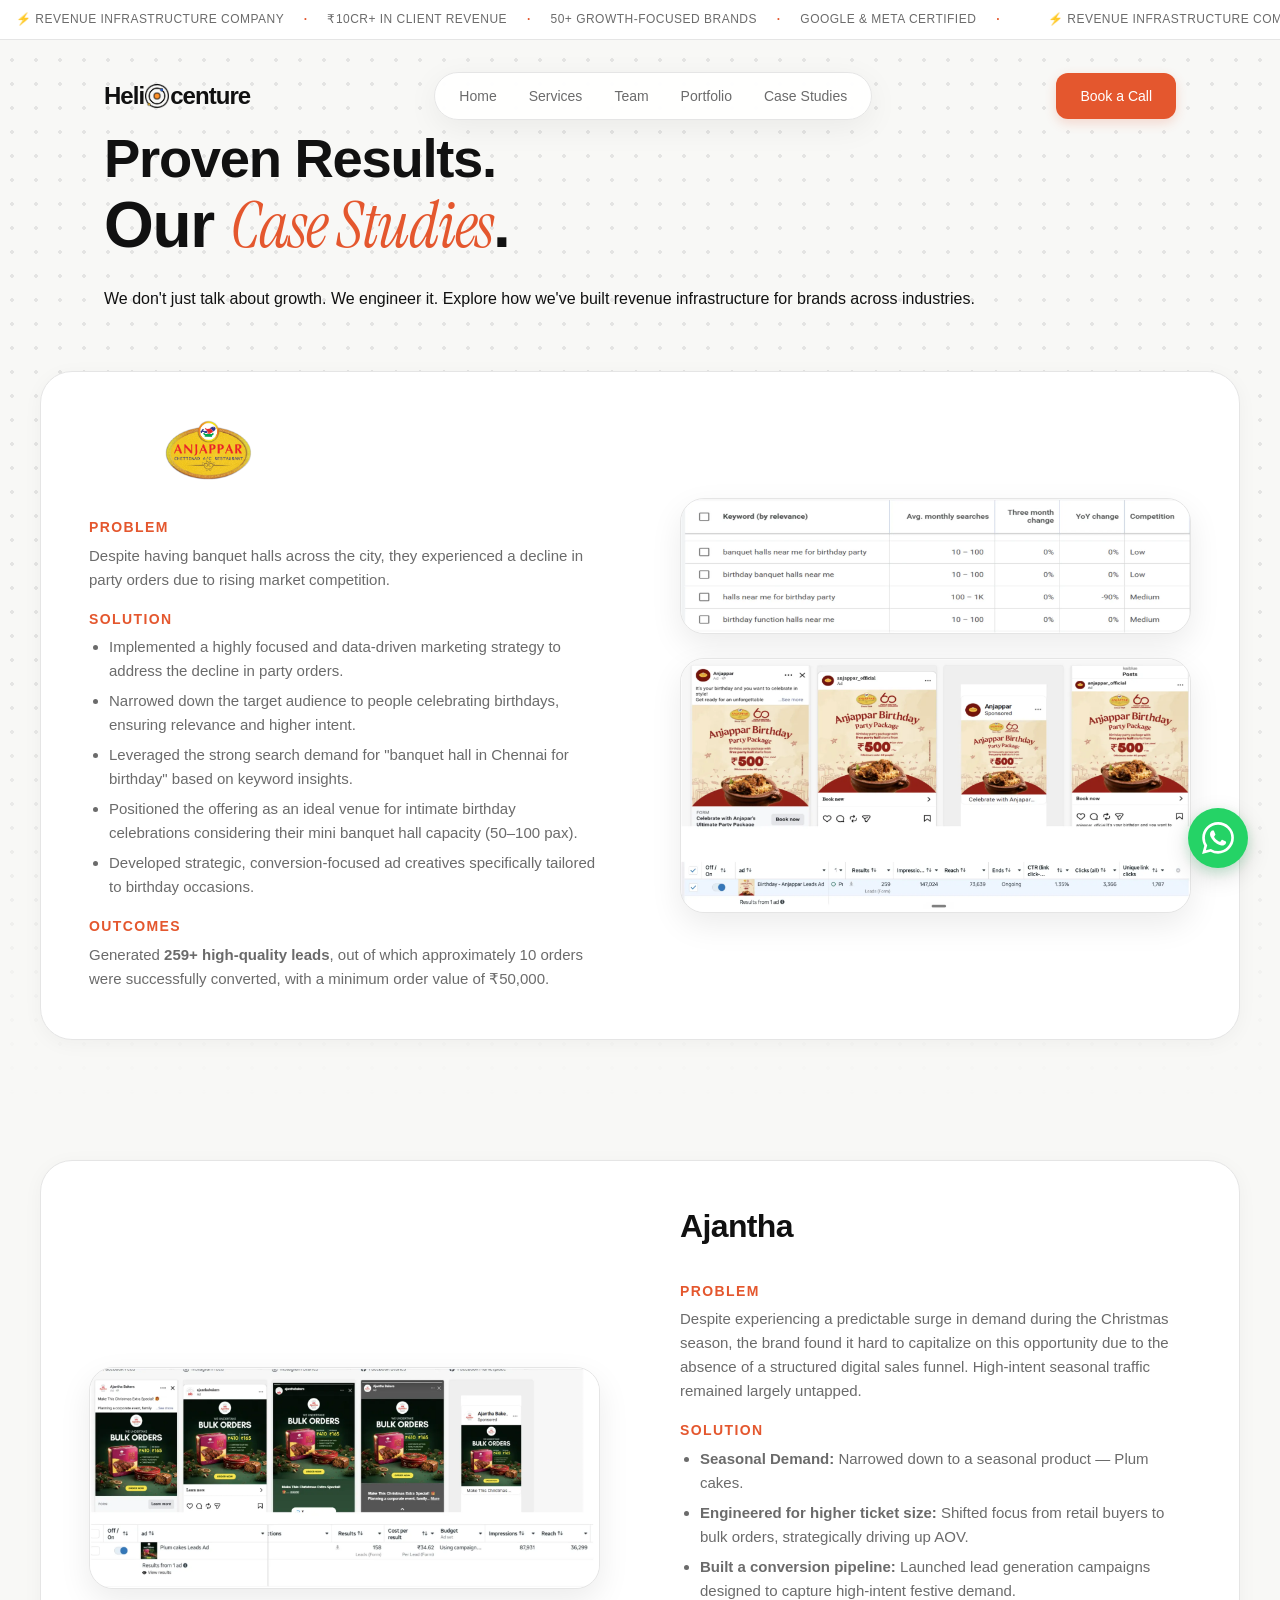
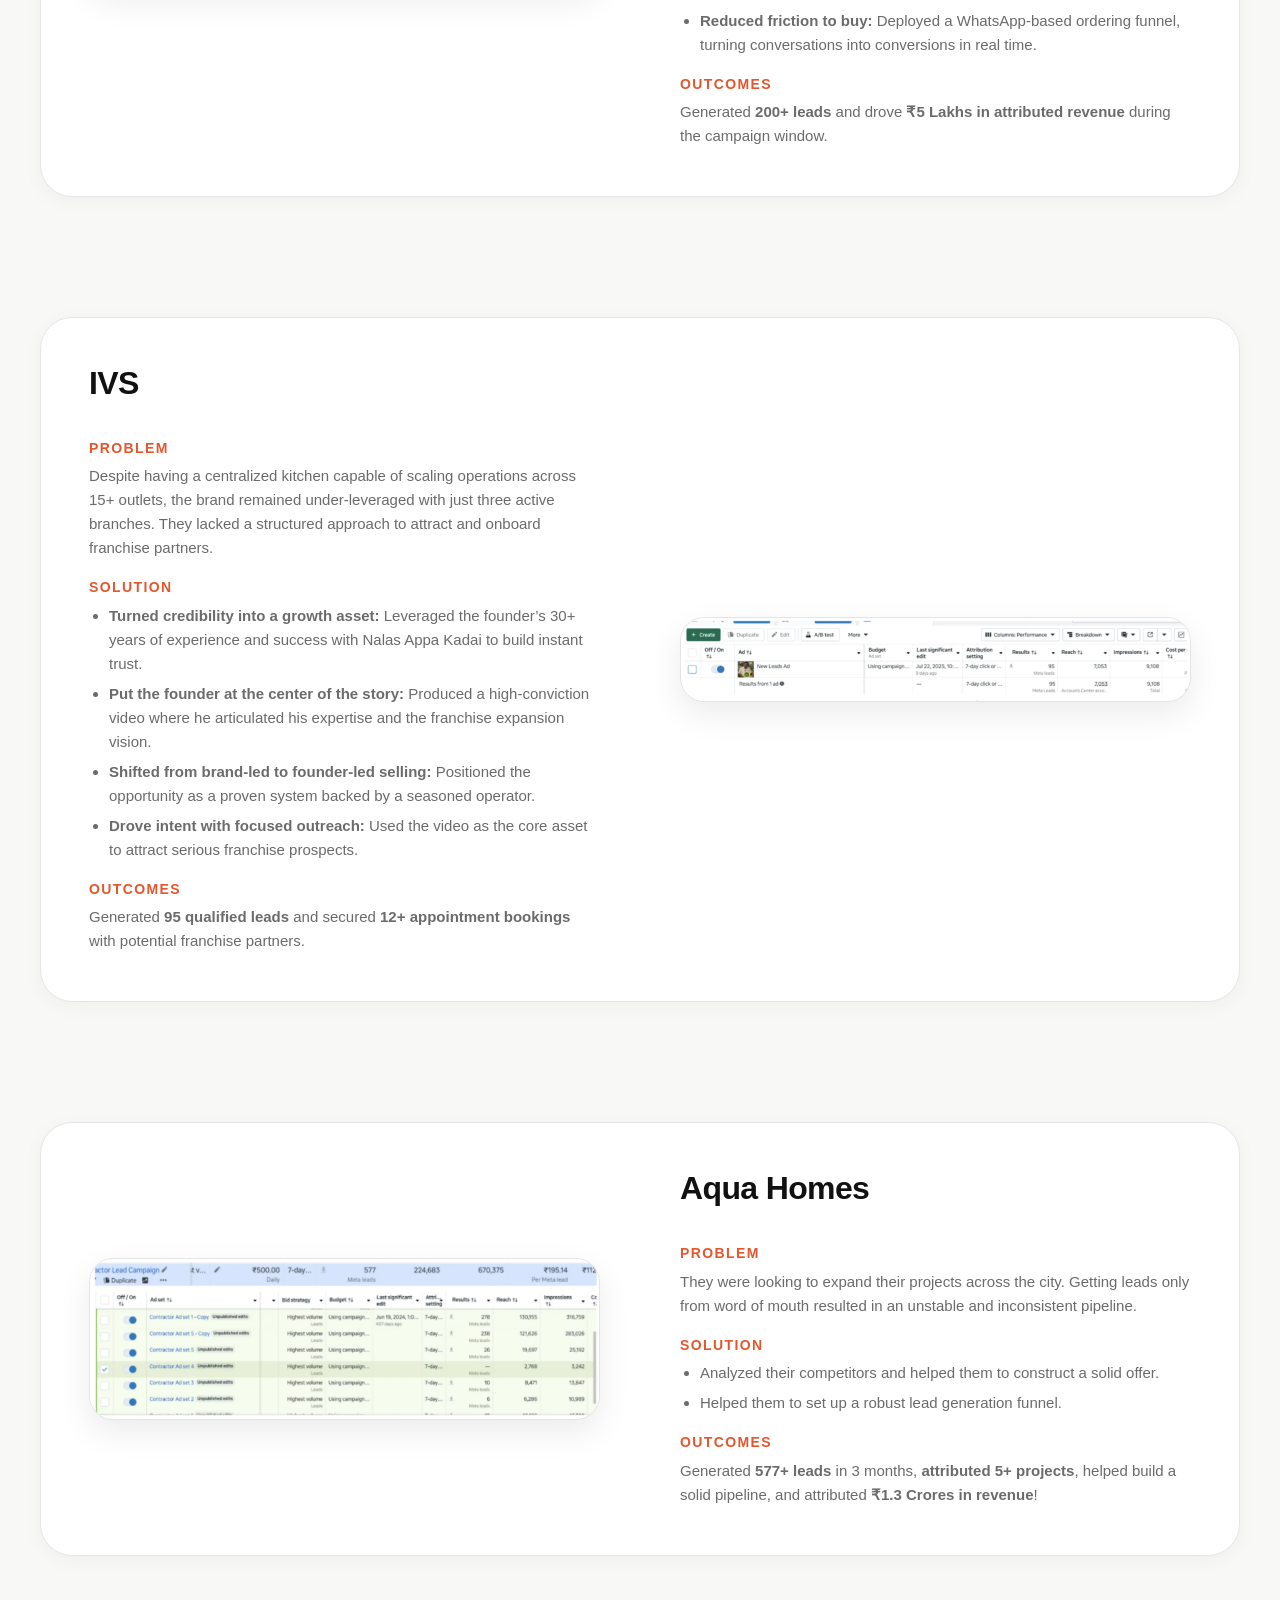
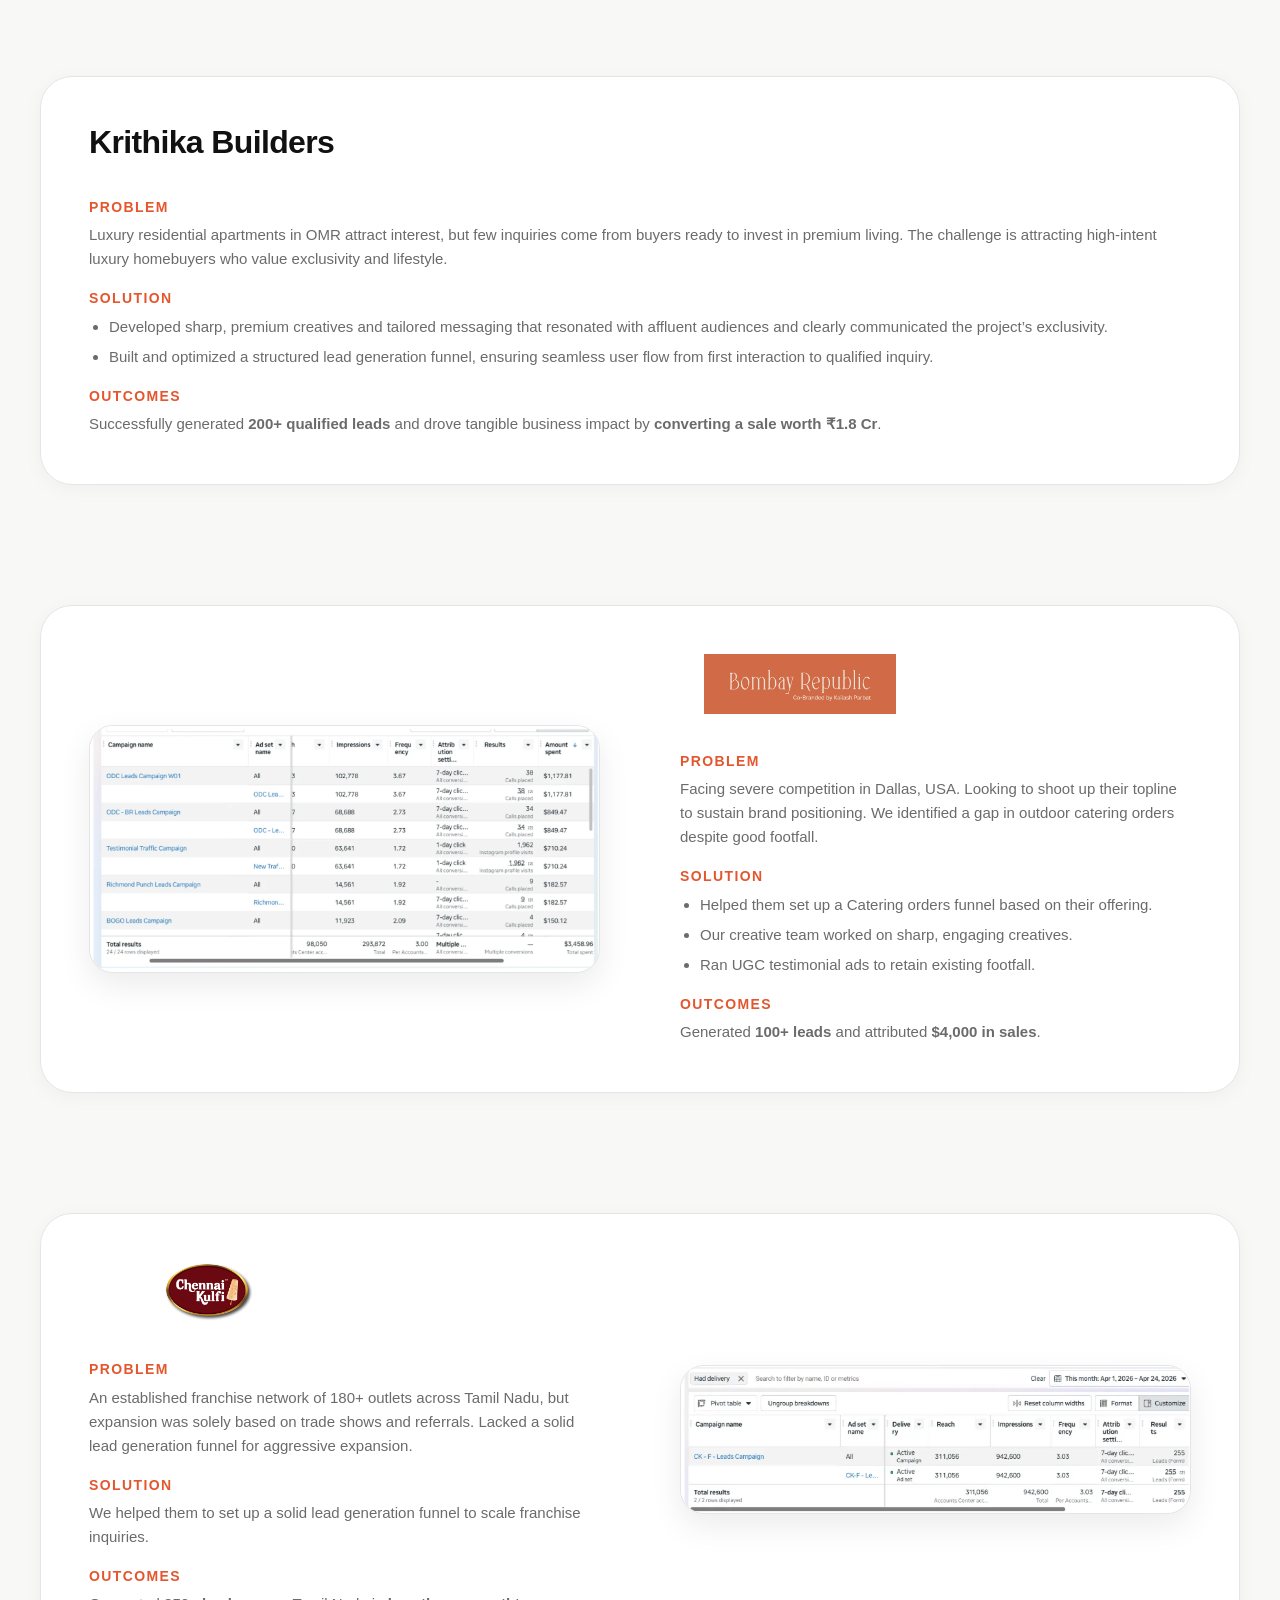
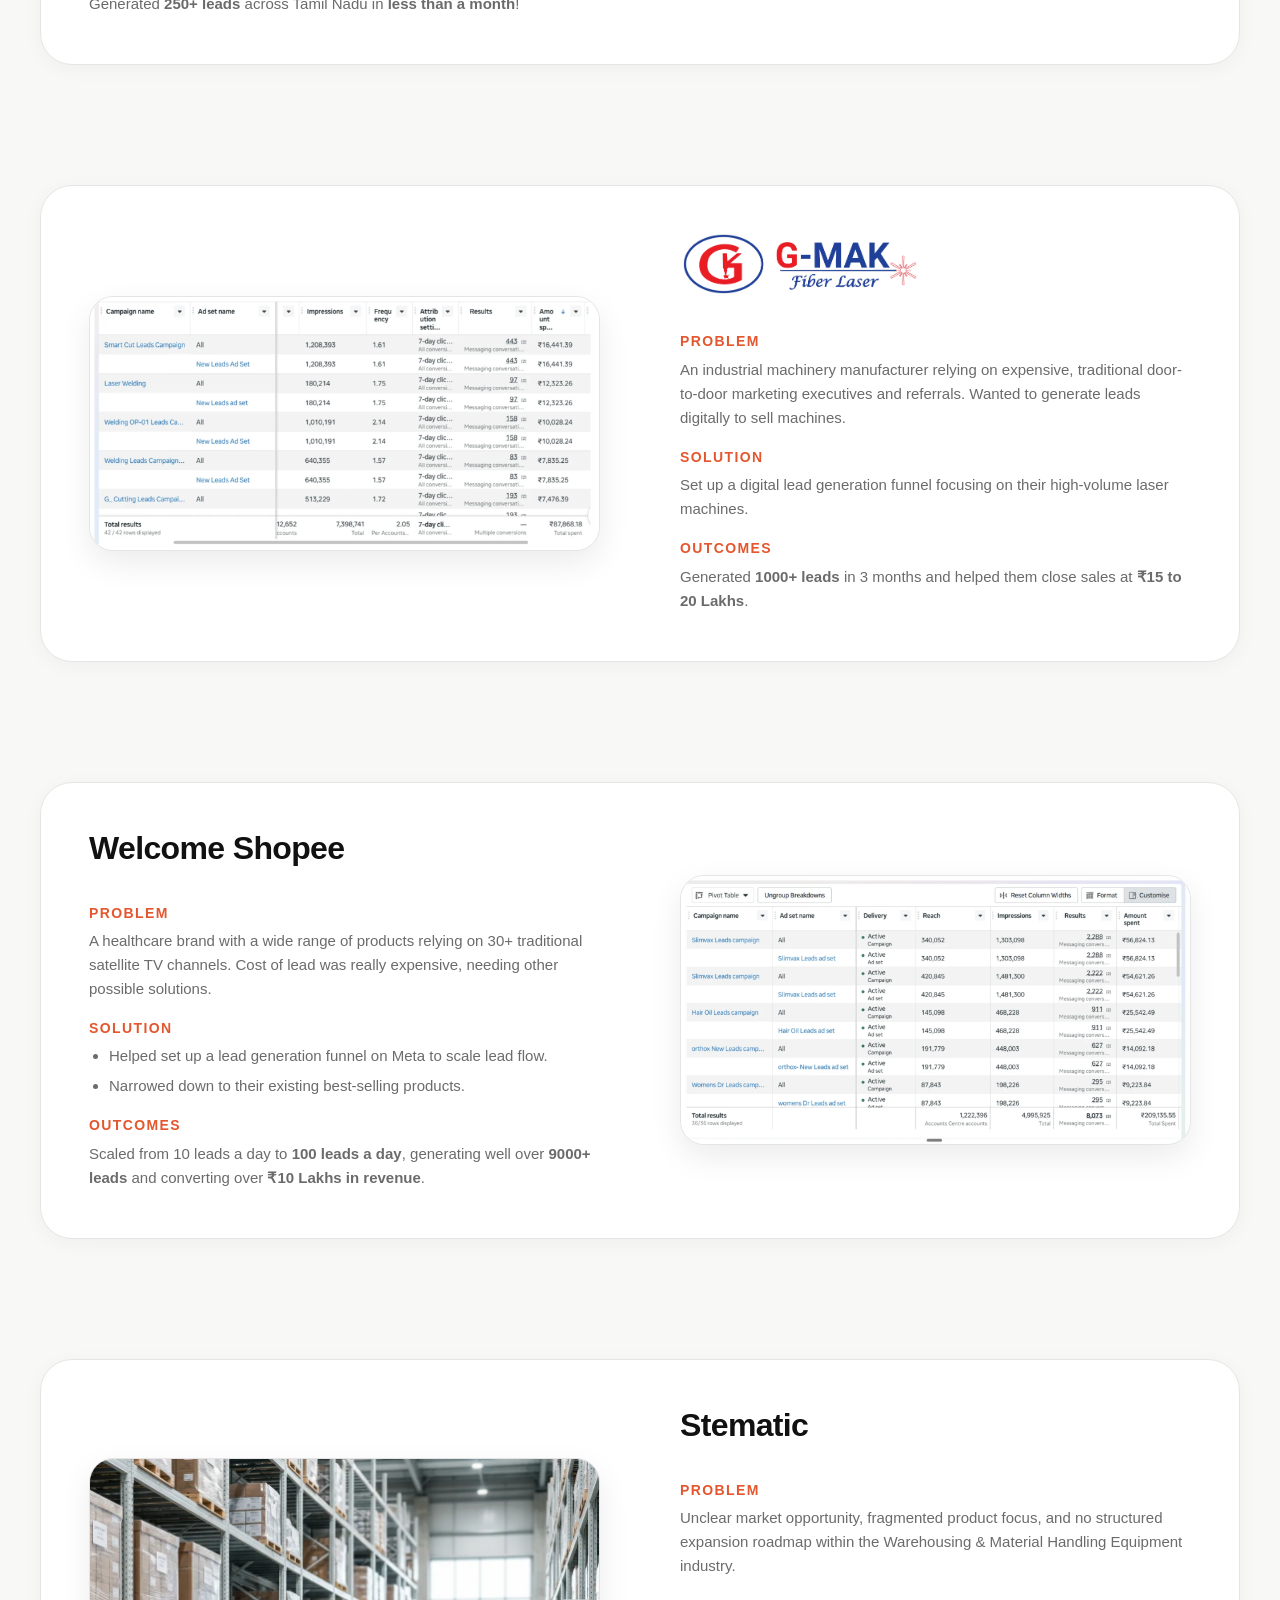
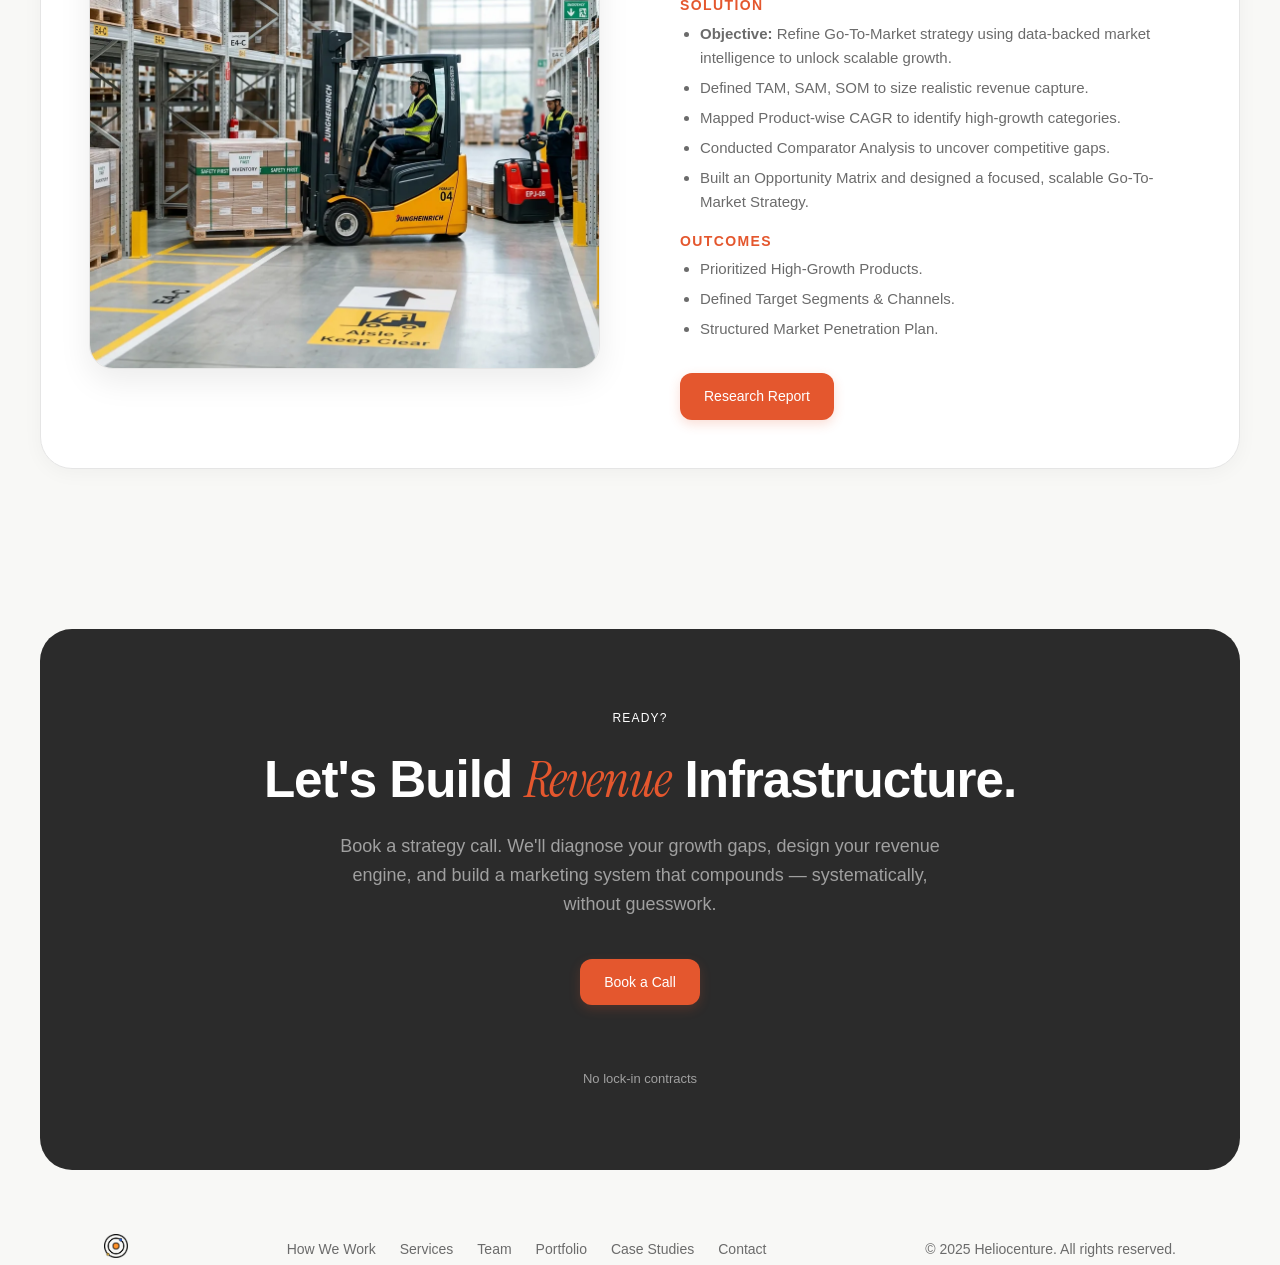
==== commit 81dcd38d: "Optimize scroll performance: eliminate layout thrashing, enable content-visibility, and GPU accelera" ====
--- a/case-studies.html
+++ b/case-studies.html
@@ -1,460 +1,459 @@
-<!DOCTYPE html>
-<html lang="en">
-
-<head>
-    <!-- Google tag (gtag.js) -->
-    <script async src="https://www.googletagmanager.com/gtag/js?id=G-TCHRPB45N2"></script>
-    <script>
-        window.dataLayer = window.dataLayer || [];
-        function gtag(){dataLayer.push(arguments);}
-        gtag('js', new Date());
-
-        gtag('config', 'G-TCHRPB45N2');
-        gtag('config', 'AW-18106606403');
-    </script>
-
-    <meta charset="UTF-8">
-    <meta name="viewport" content="width=device-width, initial-scale=1.0">
-    <title>Case Studies — Heliocenture</title>
-    <meta name="description" content="Discover how we build the intelligence, brand systems, and performance engines that turn attention into compounding, predictable revenue.">
-    <link rel="icon" type="image/png" href="assets/favicon.png">
-    <link rel="stylesheet" href="styles.css">
-    <script src="https://cdn.lordicon.com/lordicon.js"></script>
-    <link rel="canonical" href="https://heliocenture.com/case-studies.html">
-</head>
-
-<body>
-    <!-- Section 1: Announcement Ticker -->
-    <div class="ticker-bar">
-        <div class="ticker-content">
-            <!-- Duplicate content for seamless marquee -->
-            <span>⚡ Revenue Infrastructure Company <span class="dot">·</span> ₹10Cr+ in Client Revenue <span
-                    class="dot">·</span> 50+ Growth-Focused Brands <span class="dot">·</span> Google & Meta Certified
-                <span class="dot">·</span></span>
-            <span>⚡ Revenue Infrastructure Company <span class="dot">·</span> ₹10Cr+ in Client Revenue <span
-                    class="dot">·</span> 50+ Growth-Focused Brands <span class="dot">·</span> Google & Meta Certified
-                <span class="dot">·</span></span>
-        </div>
-    </div>
-
-    <!-- Section 2: Main Header -->
-    <header class="main-header">
-        <div class="header-container container">
-            <a href="index.html" class="nav-logo full-logo">
-                <span class="logo-text">Heli</span><img src="assets/logo.png" alt="o" class="logo-o" width="866" height="866"><span
-                    class="logo-text">centure</span>
-            </a>
-
-            <nav class="pill-nav">
-                <a href="index.html">Home</a>
-                <a href="index.html#services">Services</a>
-                <a href="index.html#team">Team</a>
-                <a href="portfolio.html">Portfolio</a>
-                <a href="case-studies.html">Case Studies</a>
-            </nav>
-
-            <div class="header-actions">
-                <button class="menu-toggle">☰</button>
-                <a href="contact.html" class="btn-pill btn-primary">Book a Call</a>
-            </div>
-        </div>
-    </header>
-
-    <!-- Mobile Menu Overlay -->
-    <div class="mobile-overlay">
-        <button class="close-mobile-menu">✕</button>
-        <a href="index.html#how-we-work">How We Work</a>
-        <a href="index.html#services">Services</a>
-        <a href="index.html#team">Team</a>
-        <a href="portfolio.html">Portfolio</a>
-        <a href="case-studies.html">Case Studies</a>
-        <a href="contact.html">Book a Call</a>
-    </div>
-
-    <!-- Case Studies Hero -->
-    <header class="hero container" style="padding-bottom: 20px;">
-        <h1 class="hero-heading fade-up">
-            <span class="hero-line-1">Proven Results.</span><br>
-            <span class="hero-line-2">Our <span class="accent-italic">Case Studies</span>.</span>
-        </h1>
-        <p class="hero-subtext fade-up">
-            We don't just talk about growth. We engineer it. Explore how we've built revenue infrastructure for brands across industries.
-        </p>
-    </header>
-
-    <!-- Case Studies Sequence -->
-    <section class="section container" style="padding-top: 0;">
-        <div class="case-studies-sequence">
-            
-            <!-- Anjappar -->
-            <div class="cs-seq-section fade-up">
-                <div class="cs-seq-container">
-                    <div class="cs-seq-content">
-                        <div class="cs-seq-brand">
-                            <img src="Our Clients/ANJAPPAR LOGO-01.webp" alt="Anjappar Logo" class="cs-seq-logo" width="2058" height="1413" loading="lazy">
-                        </div>
-                        <div class="cs-seq-details">
-                            <div class="cs-block">
-                                <h4>Problem</h4>
-                                <p>Despite having banquet halls across the city, they experienced a decline in party orders due to rising market competition.</p>
-                            </div>
-                            <div class="cs-block">
-                                <h4>Solution</h4>
-                                <ul>
-                                    <li>Implemented a highly focused and data-driven marketing strategy to address the decline in party orders.</li>
-                                    <li>Narrowed down the target audience to people celebrating birthdays, ensuring relevance and higher intent.</li>
-                                    <li>Leveraged the strong search demand for "banquet hall in Chennai for birthday" based on keyword insights.</li>
-                                    <li>Positioned the offering as an ideal venue for intimate birthday celebrations considering their mini banquet hall capacity (50–100 pax).</li>
-                                    <li>Developed strategic, conversion-focused ad creatives specifically tailored to birthday occasions.</li>
-                                </ul>
-                            </div>
-                            <div class="cs-block">
-                                <h4>Outcomes</h4>
-                                <p>Generated <strong>259+ high-quality leads</strong>, out of which approximately 10 orders were successfully converted, with a minimum order value of ₹50,000.</p>
-                            </div>
-                        </div>
-                    </div>
-                    <div class="cs-seq-visual">
-                        <img src="Case Study Proofs/Anjappar Campaign SS 1.webp" alt="Anjappar Campaign Proof 1" class="cs-proof-img" width="1796" height="475" loading="lazy">
-                        <img src="Case Study Proofs/Anjappar Campaign SS 2.webp" alt="Anjappar Campaign Proof 2" class="cs-proof-img" width="1729" height="858" loading="lazy">
-                    </div>
-                </div>
-            </div>
-
-            <!-- Ajantha -->
-            <div class="cs-seq-section fade-up">
-                <div class="cs-seq-container">
-                    <div class="cs-seq-content">
-                        <div class="cs-seq-brand">
-                            <h3 class="cs-seq-brand-name">Ajantha</h3>
-                        </div>
-                        <div class="cs-seq-details">
-                            <div class="cs-block">
-                                <h4>Problem</h4>
-                                <p>Despite experiencing a predictable surge in demand during the Christmas season, the brand found it hard to capitalize on this opportunity due to the absence of a structured digital sales funnel. High-intent seasonal traffic remained largely untapped.</p>
-                            </div>
-                            <div class="cs-block">
-                                <h4>Solution</h4>
-                                <ul>
-                                    <li><strong>Seasonal Demand:</strong> Narrowed down to a seasonal product — Plum cakes.</li>
-                                    <li><strong>Engineered for higher ticket size:</strong> Shifted focus from retail buyers to bulk orders, strategically driving up AOV.</li>
-                                    <li><strong>Built a conversion pipeline:</strong> Launched lead generation campaigns designed to capture high-intent festive demand.</li>
-                                    <li><strong>Reduced friction to buy:</strong> Deployed a WhatsApp-based ordering funnel, turning conversations into conversions in real time.</li>
-                                </ul>
-                            </div>
-                            <div class="cs-block">
-                                <h4>Outcomes</h4>
-                                <p>Generated <strong>200+ leads</strong> and drove <strong>₹5 Lakhs in attributed revenue</strong> during the campaign window.</p>
-                            </div>
-                        </div>
-                    </div>
-                    <div class="cs-seq-visual">
-                        <img src="Case Study Proofs/Ajantha Campaign SS 1.webp" alt="Ajantha Campaign Proof" class="cs-proof-img" width="1602" height="691" loading="lazy">
-                    </div>
-                </div>
-            </div>
-
-            <!-- IVS -->
-            <div class="cs-seq-section fade-up">
-                <div class="cs-seq-container">
-                    <div class="cs-seq-content">
-                        <div class="cs-seq-brand">
-                            <h3 class="cs-seq-brand-name">IVS</h3>
-                        </div>
-                        <div class="cs-seq-details">
-                            <div class="cs-block">
-                                <h4>Problem</h4>
-                                <p>Despite having a centralized kitchen capable of scaling operations across 15+ outlets, the brand remained under-leveraged with just three active branches. They lacked a structured approach to attract and onboard franchise partners.</p>
-                            </div>
-                            <div class="cs-block">
-                                <h4>Solution</h4>
-                                <ul>
-                                    <li><strong>Turned credibility into a growth asset:</strong> Leveraged the founder’s 30+ years of experience and success with Nalas Appa Kadai to build instant trust.</li>
-                                    <li><strong>Put the founder at the center of the story:</strong> Produced a high-conviction video where he articulated his expertise and the franchise expansion vision.</li>
-                                    <li><strong>Shifted from brand-led to founder-led selling:</strong> Positioned the opportunity as a proven system backed by a seasoned operator.</li>
-                                    <li><strong>Drove intent with focused outreach:</strong> Used the video as the core asset to attract serious franchise prospects.</li>
-                                </ul>
-                            </div>
-                            <div class="cs-block">
-                                <h4>Outcomes</h4>
-                                <p>Generated <strong>95 qualified leads</strong> and secured <strong>12+ appointment bookings</strong> with potential franchise partners.</p>
-                            </div>
-                        </div>
-                    </div>
-                    <div class="cs-seq-visual">
-                        <img src="Case Study Proofs/IVS Campaign SS 1.webp" alt="IVS Campaign Proof" class="cs-proof-img" width="1850" height="303" loading="lazy">
-                    </div>
-                </div>
-            </div>
-
-            <!-- Aqua Homes -->
-            <div class="cs-seq-section fade-up">
-                <div class="cs-seq-container">
-                    <div class="cs-seq-content">
-                        <div class="cs-seq-brand">
-                            <h3 class="cs-seq-brand-name">Aqua Homes</h3>
-                        </div>
-                        <div class="cs-seq-details">
-                            <div class="cs-block">
-                                <h4>Problem</h4>
-                                <p>They were looking to expand their projects across the city. Getting leads only from word of mouth resulted in an unstable and inconsistent pipeline.</p>
-                            </div>
-                            <div class="cs-block">
-                                <h4>Solution</h4>
-                                <ul>
-                                    <li>Analyzed their competitors and helped them to construct a solid offer.</li>
-                                    <li>Helped them to set up a robust lead generation funnel.</li>
-                                </ul>
-                            </div>
-                            <div class="cs-block">
-                                <h4>Outcomes</h4>
-                                <p>Generated <strong>577+ leads</strong> in 3 months, <strong>attributed 5+ projects</strong>, helped build a solid pipeline, and attributed <strong>₹1.3 Crores in revenue</strong>!</p>
-                            </div>
-                        </div>
-                    </div>
-                    <div class="cs-seq-visual">
-                        <img src="Case Study Proofs/Aqua Homes Campaign SS 1.webp" alt="Aqua Homes Campaign Proof" class="cs-proof-img" width="1758" height="550" loading="lazy">
-                    </div>
-                </div>
-            </div>
-
-            <!-- Krithika Builders -->
-            <div class="cs-seq-section fade-up">
-                <div class="cs-seq-container">
-                    <div class="cs-seq-content">
-                        <div class="cs-seq-brand">
-                            <h3 class="cs-seq-brand-name">Krithika Builders</h3>
-                        </div>
-                        <div class="cs-seq-details">
-                            <div class="cs-block">
-                                <h4>Problem</h4>
-                                <p>Luxury residential apartments in OMR attract interest, but few inquiries come from buyers ready to invest in premium living. The challenge is attracting high-intent luxury homebuyers who value exclusivity and lifestyle.</p>
-                            </div>
-                            <div class="cs-block">
-                                <h4>Solution</h4>
-                                <ul>
-                                    <li>Developed sharp, premium creatives and tailored messaging that resonated with affluent audiences and clearly communicated the project’s exclusivity.</li>
-                                    <li>Built and optimized a structured lead generation funnel, ensuring seamless user flow from first interaction to qualified inquiry.</li>
-                                </ul>
-                            </div>
-                            <div class="cs-block">
-                                <h4>Outcomes</h4>
-                                <p>Successfully generated <strong>200+ qualified leads</strong> and drove tangible business impact by <strong>converting a sale worth ₹1.8 Cr</strong>.</p>
-                            </div>
-                        </div>
-                    </div>
-                    <div class="cs-seq-visual"></div>
-                </div>
-            </div>
-
-            <!-- Bombay Republic -->
-            <div class="cs-seq-section fade-up">
-                <div class="cs-seq-container">
-                    <div class="cs-seq-content">
-                        <div class="cs-seq-brand">
-                            <img src="Our Clients/BR New Logo.webp" alt="Bombay Republic Logo" class="cs-seq-logo" width="1316" height="410" loading="lazy">
-                        </div>
-                        <div class="cs-seq-details">
-                            <div class="cs-block">
-                                <h4>Problem</h4>
-                                <p>Facing severe competition in Dallas, USA. Looking to shoot up their topline to sustain brand positioning. We identified a gap in outdoor catering orders despite good footfall.</p>
-                            </div>
-                            <div class="cs-block">
-                                <h4>Solution</h4>
-                                <ul>
-                                    <li>Helped them set up a Catering orders funnel based on their offering.</li>
-                                    <li>Our creative team worked on sharp, engaging creatives.</li>
-                                    <li>Ran UGC testimonial ads to retain existing footfall.</li>
-                                </ul>
-                            </div>
-                            <div class="cs-block">
-                                <h4>Outcomes</h4>
-                                <p>Generated <strong>100+ leads</strong> and attributed <strong>$4,000 in sales</strong>.</p>
-                            </div>
-                        </div>
-                    </div>
-                    <div class="cs-seq-visual">
-                        <img src="Case Study Proofs/Bombay Republic Campaign SS 1.webp" alt="Bombay Republic Campaign Proof" class="cs-proof-img" width="1483" height="717" loading="lazy">
-                    </div>
-                </div>
-            </div>
-
-            <!-- Chennai Kulfi -->
-            <div class="cs-seq-section fade-up">
-                <div class="cs-seq-container">
-                    <div class="cs-seq-content">
-                        <div class="cs-seq-brand">
-                            <img src="Our Clients/Chennai-Kulfi-Logo Website.webp" alt="Chennai Kulfi Logo" class="cs-seq-logo" width="1330" height="877" loading="lazy">
-                        </div>
-                        <div class="cs-seq-details">
-                            <div class="cs-block">
-                                <h4>Problem</h4>
-                                <p>An established franchise network of 180+ outlets across Tamil Nadu, but expansion was solely based on trade shows and referrals. Lacked a solid lead generation funnel for aggressive expansion.</p>
-                            </div>
-                            <div class="cs-block">
-                                <h4>Solution</h4>
-                                <p>We helped them to set up a solid lead generation funnel to scale franchise inquiries.</p>
-                            </div>
-                            <div class="cs-block">
-                                <h4>Outcomes</h4>
-                                <p>Generated <strong>250+ leads</strong> across Tamil Nadu in <strong>less than a month</strong>!</p>
-                            </div>
-                        </div>
-                    </div>
-                    <div class="cs-seq-visual">
-                        <img src="Case Study Proofs/Chennai Kulfi Campaign SS 1.webp" alt="Chennai Kulfi Campaign Proof" class="cs-proof-img" width="787" height="228" loading="lazy">
-                    </div>
-                </div>
-            </div>
-
-            <!-- Gmak Laser -->
-            <div class="cs-seq-section fade-up">
-                <div class="cs-seq-container">
-                    <div class="cs-seq-content">
-                        <div class="cs-seq-brand">
-                            <img src="Our Clients/GMAK LASER LOGO FINAL.pdf (1)-01.webp" alt="Gmak Laser Logo" class="cs-seq-logo" width="2480" height="947" loading="lazy">
-                        </div>
-                        <div class="cs-seq-details">
-                            <div class="cs-block">
-                                <h4>Problem</h4>
-                                <p>An industrial machinery manufacturer relying on expensive, traditional door-to-door marketing executives and referrals. Wanted to generate leads digitally to sell machines.</p>
-                            </div>
-                            <div class="cs-block">
-                                <h4>Solution</h4>
-                                <p>Set up a digital lead generation funnel focusing on their high-volume laser machines.</p>
-                            </div>
-                            <div class="cs-block">
-                                <h4>Outcomes</h4>
-                                <p>Generated <strong>1000+ leads</strong> in 3 months and helped them close sales at <strong>₹15 to 20 Lakhs</strong>.</p>
-                            </div>
-                        </div>
-                    </div>
-                    <div class="cs-seq-visual">
-                        <img src="Case Study Proofs/Gmak Campaign SS 1.webp" alt="Gmak Campaign Proof" class="cs-proof-img" width="1552" height="772" loading="lazy">
-                    </div>
-                </div>
-            </div>
-
-            <!-- Welcome Shopee -->
-            <div class="cs-seq-section fade-up">
-                <div class="cs-seq-container">
-                    <div class="cs-seq-content">
-                        <div class="cs-seq-brand">
-                            <h3 class="cs-seq-brand-name">Welcome Shopee</h3>
-                        </div>
-                        <div class="cs-seq-details">
-                            <div class="cs-block">
-                                <h4>Problem</h4>
-                                <p>A healthcare brand with a wide range of products relying on 30+ traditional satellite TV channels. Cost of lead was really expensive, needing other possible solutions.</p>
-                            </div>
-                            <div class="cs-block">
-                                <h4>Solution</h4>
-                                <ul>
-                                    <li>Helped set up a lead generation funnel on Meta to scale lead flow.</li>
-                                    <li>Narrowed down to their existing best-selling products.</li>
-                                </ul>
-                            </div>
-                            <div class="cs-block">
-                                <h4>Outcomes</h4>
-                                <p>Scaled from 10 leads a day to <strong>100 leads a day</strong>, generating well over <strong>9000+ leads</strong> and converting over <strong>₹10 Lakhs in revenue</strong>.</p>
-                            </div>
-                        </div>
-                    </div>
-                    <div class="cs-seq-visual">
-                        <img src="Case Study Proofs/Welcome Shoppee Campaign SS 1.webp" alt="Welcome Shopee Campaign Proof" class="cs-proof-img" width="1614" height="850" loading="lazy">
-                    </div>
-                </div>
-            </div>
-
-            <!-- Stematic -->
-            <div class="cs-seq-section fade-up">
-                <div class="cs-seq-container">
-                    <div class="cs-seq-content">
-                        <div class="cs-seq-brand">
-                            <h3 class="cs-seq-brand-name">Stematic</h3>
-                        </div>
-                        <div class="cs-seq-details">
-                            <div class="cs-block">
-                                <h4>Problem</h4>
-                                <p>Unclear market opportunity, fragmented product focus, and no structured expansion roadmap within the Warehousing & Material Handling Equipment industry.</p>
-                            </div>
-                            <div class="cs-block">
-                                <h4>Solution</h4>
-                                <ul>
-                                    <li><strong>Objective:</strong> Refine Go-To-Market strategy using data-backed market intelligence to unlock scalable growth.</li>
-                                    <li>Defined TAM, SAM, SOM to size realistic revenue capture.</li>
-                                    <li>Mapped Product-wise CAGR to identify high-growth categories.</li>
-                                    <li>Conducted Comparator Analysis to uncover competitive gaps.</li>
-                                    <li>Built an Opportunity Matrix and designed a focused, scalable Go-To-Market Strategy.</li>
-                                </ul>
-                            </div>
-                            <div class="cs-block">
-                                <h4>Outcomes</h4>
-                                <ul>
-                                    <li>Prioritized High-Growth Products.</li>
-                                    <li>Defined Target Segments & Channels.</li>
-                                    <li>Structured Market Penetration Plan.</li>
-                                </ul>
-                            </div>
-                            <div class="cs-block" style="margin-top: 32px;">
-                                <a href="Stematic Market Research.pdf" class="btn-pill btn-primary" target="_blank">Research Report</a>
-                            </div>
-                        </div>
-                    </div>
-                    <div class="cs-seq-visual">
-                        <img src="Case Study Proofs/Stematic Warehouse Maintenance.webp" alt="Stematic Warehouse Maintenance" class="cs-proof-img" width="1024" height="1024" loading="lazy">
-                    </div>
-                </div>
-            </div>
-
-        </div>
-    </section>
-
-    <!-- Final CTA -->
-    <section class="section final-cta container" id="book" style="margin-top: 0;">
-        <span class="section-label fade-up">READY?</span>
-        <h2 class="section-heading text-center fade-up" style="margin-bottom: 24px;">
-            Let's Build <span class="accent-italic">Revenue</span> Infrastructure.
-        </h2>
-        <p class="final-cta-subtext fade-up">
-            Book a strategy call. We'll diagnose your growth gaps, design your revenue engine, and build a marketing
-            system that compounds — systematically, without guesswork.
-        </p>
-        <div class="hero-cta fade-up">
-            <a href="contact.html" class="btn-pill btn-primary">Book a Call</a>
-        </div>
-        <span class="cta-guarantee fade-up">No lock-in contracts</span>
-    </section>
-
-    <!-- Footer -->
-    <footer class="container">
-        <div class="footer-container">
-            <a href="index.html" class="footer-logo">
-                <img src="assets/logo.png" alt="Heliocenture" width="866" height="866">
-            </a>
-            <div class="footer-links">
-                <a href="index.html#how-we-work">How We Work</a>
-                <a href="index.html#services">Services</a>
-                <a href="index.html#team">Team</a>
-                <a href="portfolio.html">Portfolio</a>
-                <a href="case-studies.html">Case Studies</a>
-                <a href="contact.html">Contact</a>
-            </div>
-            <div class="footer-copy">
-                © 2025 Heliocenture. All rights reserved.
-            </div>
-        </div>
-    </footer>
-
-    <!-- WhatsApp Floating Button -->
-    <a href="https://wa.me/919443520166" class="floating-whatsapp" target="_blank" rel="noopener noreferrer" aria-label="Chat with us on WhatsApp">
-        <svg viewBox="0 0 24 24" fill="currentColor">
-            <path d="M17.472 14.382c-.297-.149-1.758-.867-2.03-.967-.273-.099-.471-.148-.67.15-.197.297-.767.966-.94 1.164-.173.199-.347.223-.644.075-.297-.15-1.255-.463-2.39-1.475-.883-.788-1.48-1.761-1.653-2.059-.173-.297-.018-.458.13-.606.134-.133.298-.347.446-.52.149-.174.198-.298.298-.497.099-.198.05-.371-.025-.52-.075-.149-.669-1.612-.916-2.207-.242-.579-.487-.5-.669-.51-.173-.008-.371-.01-.57-.01-.198 0-.52.074-.792.372-.272.297-1.04 1.016-1.04 2.479 0 1.462 1.065 2.875 1.213 3.074.149.198 2.096 3.2 5.077 4.487.709.306 1.262.489 1.694.625.712.227 1.36.195 1.871.118.571-.085 1.758-.719 2.006-1.413.248-.694.248-1.289.173-1.413-.074-.124-.272-.198-.57-.347m-5.421 7.403h-.004a9.87 9.87 0 01-5.031-1.378l-.361-.214-3.741.982.998-3.648-.235-.374a9.86 9.86 0 01-1.51-5.26c.001-5.45 4.436-9.884 9.888-9.884 2.64 0 5.122 1.03 6.988 2.898a9.825 9.825 0 012.893 6.994c-.003 5.45-4.437 9.884-9.885 9.884m8.413-18.297A11.815 11.815 0 0012.05 0C5.495 0 .16 5.335.157 11.892c0 2.096.547 4.142 1.588 5.945L.057 24l6.305-1.654a11.882 11.882 0 005.683 1.448h.005c6.554 0 11.89-5.335 11.893-11.893a11.821 11.821 0 00-3.48-8.413Z"/>
-        </svg>
-    </a>
-
-    <script src="script.js"></script>
-
-</body>
-
-</html>
+<!DOCTYPE html>
+<html lang="en">
+
+<head>
+    <!-- Google tag (gtag.js) -->
+    <script async src="https://www.googletagmanager.com/gtag/js?id=G-TCHRPB45N2"></script>
+    <script>
+        window.dataLayer = window.dataLayer || [];
+        function gtag(){dataLayer.push(arguments);}
+        gtag('js', new Date());
+
+        gtag('config', 'G-TCHRPB45N2');
+        gtag('config', 'AW-18106606403');
+    </script>
+
+    <meta charset="UTF-8">
+    <meta name="viewport" content="width=device-width, initial-scale=1.0">
+    <title>Case Studies — Heliocenture</title>
+    <meta name="description" content="Discover how we build the intelligence, brand systems, and performance engines that turn attention into compounding, predictable revenue.">
+    <link rel="icon" type="image/png" href="assets/favicon.png">
+    <link rel="stylesheet" href="styles.css">
+    <link rel="canonical" href="https://heliocenture.com/case-studies.html">
+</head>
+
+<body>
+    <!-- Section 1: Announcement Ticker -->
+    <div class="ticker-bar">
+        <div class="ticker-content">
+            <!-- Duplicate content for seamless marquee -->
+            <span>⚡ Revenue Infrastructure Company <span class="dot">·</span> ₹10Cr+ in Client Revenue <span
+                    class="dot">·</span> 50+ Growth-Focused Brands <span class="dot">·</span> Google & Meta Certified
+                <span class="dot">·</span></span>
+            <span>⚡ Revenue Infrastructure Company <span class="dot">·</span> ₹10Cr+ in Client Revenue <span
+                    class="dot">·</span> 50+ Growth-Focused Brands <span class="dot">·</span> Google & Meta Certified
+                <span class="dot">·</span></span>
+        </div>
+    </div>
+
+    <!-- Section 2: Main Header -->
+    <header class="main-header">
+        <div class="header-container container">
+            <a href="index.html" class="nav-logo full-logo">
+                <span class="logo-text">Heli</span><img src="assets/logo.png" alt="o" class="logo-o" width="866" height="866"><span
+                    class="logo-text">centure</span>
+            </a>
+
+            <nav class="pill-nav">
+                <a href="index.html">Home</a>
+                <a href="index.html#services">Services</a>
+                <a href="index.html#team">Team</a>
+                <a href="portfolio.html">Portfolio</a>
+                <a href="case-studies.html">Case Studies</a>
+            </nav>
+
+            <div class="header-actions">
+                <button class="menu-toggle">☰</button>
+                <a href="contact.html" class="btn-pill btn-primary">Book a Call</a>
+            </div>
+        </div>
+    </header>
+
+    <!-- Mobile Menu Overlay -->
+    <div class="mobile-overlay">
+        <button class="close-mobile-menu">✕</button>
+        <a href="index.html#how-we-work">How We Work</a>
+        <a href="index.html#services">Services</a>
+        <a href="index.html#team">Team</a>
+        <a href="portfolio.html">Portfolio</a>
+        <a href="case-studies.html">Case Studies</a>
+        <a href="contact.html">Book a Call</a>
+    </div>
+
+    <!-- Case Studies Hero -->
+    <header class="hero container" style="padding-bottom: 20px;">
+        <h1 class="hero-heading fade-up">
+            <span class="hero-line-1">Proven Results.</span><br>
+            <span class="hero-line-2">Our <span class="accent-italic">Case Studies</span>.</span>
+        </h1>
+        <p class="hero-subtext fade-up">
+            We don't just talk about growth. We engineer it. Explore how we've built revenue infrastructure for brands across industries.
+        </p>
+    </header>
+
+    <!-- Case Studies Sequence -->
+    <section class="section container" style="padding-top: 0;">
+        <div class="case-studies-sequence">
+            
+            <!-- Anjappar -->
+            <div class="cs-seq-section fade-up">
+                <div class="cs-seq-container">
+                    <div class="cs-seq-content">
+                        <div class="cs-seq-brand">
+                            <img src="Our Clients/ANJAPPAR LOGO-01.webp" alt="Anjappar Logo" class="cs-seq-logo" width="2058" height="1413" loading="lazy" decoding="async">
+                        </div>
+                        <div class="cs-seq-details">
+                            <div class="cs-block">
+                                <h4>Problem</h4>
+                                <p>Despite having banquet halls across the city, they experienced a decline in party orders due to rising market competition.</p>
+                            </div>
+                            <div class="cs-block">
+                                <h4>Solution</h4>
+                                <ul>
+                                    <li>Implemented a highly focused and data-driven marketing strategy to address the decline in party orders.</li>
+                                    <li>Narrowed down the target audience to people celebrating birthdays, ensuring relevance and higher intent.</li>
+                                    <li>Leveraged the strong search demand for "banquet hall in Chennai for birthday" based on keyword insights.</li>
+                                    <li>Positioned the offering as an ideal venue for intimate birthday celebrations considering their mini banquet hall capacity (50–100 pax).</li>
+                                    <li>Developed strategic, conversion-focused ad creatives specifically tailored to birthday occasions.</li>
+                                </ul>
+                            </div>
+                            <div class="cs-block">
+                                <h4>Outcomes</h4>
+                                <p>Generated <strong>259+ high-quality leads</strong>, out of which approximately 10 orders were successfully converted, with a minimum order value of ₹50,000.</p>
+                            </div>
+                        </div>
+                    </div>
+                    <div class="cs-seq-visual">
+                        <img src="Case Study Proofs/Anjappar Campaign SS 1.webp" alt="Anjappar Campaign Proof 1" class="cs-proof-img" width="1796" height="475" loading="lazy" decoding="async">
+                        <img src="Case Study Proofs/Anjappar Campaign SS 2.webp" alt="Anjappar Campaign Proof 2" class="cs-proof-img" width="1729" height="858" loading="lazy" decoding="async">
+                    </div>
+                </div>
+            </div>
+
+            <!-- Ajantha -->
+            <div class="cs-seq-section fade-up">
+                <div class="cs-seq-container">
+                    <div class="cs-seq-content">
+                        <div class="cs-seq-brand">
+                            <h3 class="cs-seq-brand-name">Ajantha</h3>
+                        </div>
+                        <div class="cs-seq-details">
+                            <div class="cs-block">
+                                <h4>Problem</h4>
+                                <p>Despite experiencing a predictable surge in demand during the Christmas season, the brand found it hard to capitalize on this opportunity due to the absence of a structured digital sales funnel. High-intent seasonal traffic remained largely untapped.</p>
+                            </div>
+                            <div class="cs-block">
+                                <h4>Solution</h4>
+                                <ul>
+                                    <li><strong>Seasonal Demand:</strong> Narrowed down to a seasonal product — Plum cakes.</li>
+                                    <li><strong>Engineered for higher ticket size:</strong> Shifted focus from retail buyers to bulk orders, strategically driving up AOV.</li>
+                                    <li><strong>Built a conversion pipeline:</strong> Launched lead generation campaigns designed to capture high-intent festive demand.</li>
+                                    <li><strong>Reduced friction to buy:</strong> Deployed a WhatsApp-based ordering funnel, turning conversations into conversions in real time.</li>
+                                </ul>
+                            </div>
+                            <div class="cs-block">
+                                <h4>Outcomes</h4>
+                                <p>Generated <strong>200+ leads</strong> and drove <strong>₹5 Lakhs in attributed revenue</strong> during the campaign window.</p>
+                            </div>
+                        </div>
+                    </div>
+                    <div class="cs-seq-visual">
+                        <img src="Case Study Proofs/Ajantha Campaign SS 1.webp" alt="Ajantha Campaign Proof" class="cs-proof-img" width="1602" height="691" loading="lazy" decoding="async">
+                    </div>
+                </div>
+            </div>
+
+            <!-- IVS -->
+            <div class="cs-seq-section fade-up">
+                <div class="cs-seq-container">
+                    <div class="cs-seq-content">
+                        <div class="cs-seq-brand">
+                            <h3 class="cs-seq-brand-name">IVS</h3>
+                        </div>
+                        <div class="cs-seq-details">
+                            <div class="cs-block">
+                                <h4>Problem</h4>
+                                <p>Despite having a centralized kitchen capable of scaling operations across 15+ outlets, the brand remained under-leveraged with just three active branches. They lacked a structured approach to attract and onboard franchise partners.</p>
+                            </div>
+                            <div class="cs-block">
+                                <h4>Solution</h4>
+                                <ul>
+                                    <li><strong>Turned credibility into a growth asset:</strong> Leveraged the founder’s 30+ years of experience and success with Nalas Appa Kadai to build instant trust.</li>
+                                    <li><strong>Put the founder at the center of the story:</strong> Produced a high-conviction video where he articulated his expertise and the franchise expansion vision.</li>
+                                    <li><strong>Shifted from brand-led to founder-led selling:</strong> Positioned the opportunity as a proven system backed by a seasoned operator.</li>
+                                    <li><strong>Drove intent with focused outreach:</strong> Used the video as the core asset to attract serious franchise prospects.</li>
+                                </ul>
+                            </div>
+                            <div class="cs-block">
+                                <h4>Outcomes</h4>
+                                <p>Generated <strong>95 qualified leads</strong> and secured <strong>12+ appointment bookings</strong> with potential franchise partners.</p>
+                            </div>
+                        </div>
+                    </div>
+                    <div class="cs-seq-visual">
+                        <img src="Case Study Proofs/IVS Campaign SS 1.webp" alt="IVS Campaign Proof" class="cs-proof-img" width="1850" height="303" loading="lazy" decoding="async">
+                    </div>
+                </div>
+            </div>
+
+            <!-- Aqua Homes -->
+            <div class="cs-seq-section fade-up">
+                <div class="cs-seq-container">
+                    <div class="cs-seq-content">
+                        <div class="cs-seq-brand">
+                            <h3 class="cs-seq-brand-name">Aqua Homes</h3>
+                        </div>
+                        <div class="cs-seq-details">
+                            <div class="cs-block">
+                                <h4>Problem</h4>
+                                <p>They were looking to expand their projects across the city. Getting leads only from word of mouth resulted in an unstable and inconsistent pipeline.</p>
+                            </div>
+                            <div class="cs-block">
+                                <h4>Solution</h4>
+                                <ul>
+                                    <li>Analyzed their competitors and helped them to construct a solid offer.</li>
+                                    <li>Helped them to set up a robust lead generation funnel.</li>
+                                </ul>
+                            </div>
+                            <div class="cs-block">
+                                <h4>Outcomes</h4>
+                                <p>Generated <strong>577+ leads</strong> in 3 months, <strong>attributed 5+ projects</strong>, helped build a solid pipeline, and attributed <strong>₹1.3 Crores in revenue</strong>!</p>
+                            </div>
+                        </div>
+                    </div>
+                    <div class="cs-seq-visual">
+                        <img src="Case Study Proofs/Aqua Homes Campaign SS 1.webp" alt="Aqua Homes Campaign Proof" class="cs-proof-img" width="1758" height="550" loading="lazy" decoding="async">
+                    </div>
+                </div>
+            </div>
+
+            <!-- Krithika Builders -->
+            <div class="cs-seq-section fade-up">
+                <div class="cs-seq-container">
+                    <div class="cs-seq-content">
+                        <div class="cs-seq-brand">
+                            <h3 class="cs-seq-brand-name">Krithika Builders</h3>
+                        </div>
+                        <div class="cs-seq-details">
+                            <div class="cs-block">
+                                <h4>Problem</h4>
+                                <p>Luxury residential apartments in OMR attract interest, but few inquiries come from buyers ready to invest in premium living. The challenge is attracting high-intent luxury homebuyers who value exclusivity and lifestyle.</p>
+                            </div>
+                            <div class="cs-block">
+                                <h4>Solution</h4>
+                                <ul>
+                                    <li>Developed sharp, premium creatives and tailored messaging that resonated with affluent audiences and clearly communicated the project’s exclusivity.</li>
+                                    <li>Built and optimized a structured lead generation funnel, ensuring seamless user flow from first interaction to qualified inquiry.</li>
+                                </ul>
+                            </div>
+                            <div class="cs-block">
+                                <h4>Outcomes</h4>
+                                <p>Successfully generated <strong>200+ qualified leads</strong> and drove tangible business impact by <strong>converting a sale worth ₹1.8 Cr</strong>.</p>
+                            </div>
+                        </div>
+                    </div>
+                    <div class="cs-seq-visual"></div>
+                </div>
+            </div>
+
+            <!-- Bombay Republic -->
+            <div class="cs-seq-section fade-up">
+                <div class="cs-seq-container">
+                    <div class="cs-seq-content">
+                        <div class="cs-seq-brand">
+                            <img src="Our Clients/BR New Logo.webp" alt="Bombay Republic Logo" class="cs-seq-logo" width="1316" height="410" loading="lazy" decoding="async">
+                        </div>
+                        <div class="cs-seq-details">
+                            <div class="cs-block">
+                                <h4>Problem</h4>
+                                <p>Facing severe competition in Dallas, USA. Looking to shoot up their topline to sustain brand positioning. We identified a gap in outdoor catering orders despite good footfall.</p>
+                            </div>
+                            <div class="cs-block">
+                                <h4>Solution</h4>
+                                <ul>
+                                    <li>Helped them set up a Catering orders funnel based on their offering.</li>
+                                    <li>Our creative team worked on sharp, engaging creatives.</li>
+                                    <li>Ran UGC testimonial ads to retain existing footfall.</li>
+                                </ul>
+                            </div>
+                            <div class="cs-block">
+                                <h4>Outcomes</h4>
+                                <p>Generated <strong>100+ leads</strong> and attributed <strong>$4,000 in sales</strong>.</p>
+                            </div>
+                        </div>
+                    </div>
+                    <div class="cs-seq-visual">
+                        <img src="Case Study Proofs/Bombay Republic Campaign SS 1.webp" alt="Bombay Republic Campaign Proof" class="cs-proof-img" width="1483" height="717" loading="lazy" decoding="async">
+                    </div>
+                </div>
+            </div>
+
+            <!-- Chennai Kulfi -->
+            <div class="cs-seq-section fade-up">
+                <div class="cs-seq-container">
+                    <div class="cs-seq-content">
+                        <div class="cs-seq-brand">
+                            <img src="Our Clients/Chennai-Kulfi-Logo Website.webp" alt="Chennai Kulfi Logo" class="cs-seq-logo" width="1330" height="877" loading="lazy" decoding="async">
+                        </div>
+                        <div class="cs-seq-details">
+                            <div class="cs-block">
+                                <h4>Problem</h4>
+                                <p>An established franchise network of 180+ outlets across Tamil Nadu, but expansion was solely based on trade shows and referrals. Lacked a solid lead generation funnel for aggressive expansion.</p>
+                            </div>
+                            <div class="cs-block">
+                                <h4>Solution</h4>
+                                <p>We helped them to set up a solid lead generation funnel to scale franchise inquiries.</p>
+                            </div>
+                            <div class="cs-block">
+                                <h4>Outcomes</h4>
+                                <p>Generated <strong>250+ leads</strong> across Tamil Nadu in <strong>less than a month</strong>!</p>
+                            </div>
+                        </div>
+                    </div>
+                    <div class="cs-seq-visual">
+                        <img src="Case Study Proofs/Chennai Kulfi Campaign SS 1.webp" alt="Chennai Kulfi Campaign Proof" class="cs-proof-img" width="787" height="228" loading="lazy" decoding="async">
+                    </div>
+                </div>
+            </div>
+
+            <!-- Gmak Laser -->
+            <div class="cs-seq-section fade-up">
+                <div class="cs-seq-container">
+                    <div class="cs-seq-content">
+                        <div class="cs-seq-brand">
+                            <img src="Our Clients/GMAK LASER LOGO FINAL.pdf (1)-01.webp" alt="Gmak Laser Logo" class="cs-seq-logo" width="2480" height="947" loading="lazy" decoding="async">
+                        </div>
+                        <div class="cs-seq-details">
+                            <div class="cs-block">
+                                <h4>Problem</h4>
+                                <p>An industrial machinery manufacturer relying on expensive, traditional door-to-door marketing executives and referrals. Wanted to generate leads digitally to sell machines.</p>
+                            </div>
+                            <div class="cs-block">
+                                <h4>Solution</h4>
+                                <p>Set up a digital lead generation funnel focusing on their high-volume laser machines.</p>
+                            </div>
+                            <div class="cs-block">
+                                <h4>Outcomes</h4>
+                                <p>Generated <strong>1000+ leads</strong> in 3 months and helped them close sales at <strong>₹15 to 20 Lakhs</strong>.</p>
+                            </div>
+                        </div>
+                    </div>
+                    <div class="cs-seq-visual">
+                        <img src="Case Study Proofs/Gmak Campaign SS 1.webp" alt="Gmak Campaign Proof" class="cs-proof-img" width="1552" height="772" loading="lazy" decoding="async">
+                    </div>
+                </div>
+            </div>
+
+            <!-- Welcome Shopee -->
+            <div class="cs-seq-section fade-up">
+                <div class="cs-seq-container">
+                    <div class="cs-seq-content">
+                        <div class="cs-seq-brand">
+                            <h3 class="cs-seq-brand-name">Welcome Shopee</h3>
+                        </div>
+                        <div class="cs-seq-details">
+                            <div class="cs-block">
+                                <h4>Problem</h4>
+                                <p>A healthcare brand with a wide range of products relying on 30+ traditional satellite TV channels. Cost of lead was really expensive, needing other possible solutions.</p>
+                            </div>
+                            <div class="cs-block">
+                                <h4>Solution</h4>
+                                <ul>
+                                    <li>Helped set up a lead generation funnel on Meta to scale lead flow.</li>
+                                    <li>Narrowed down to their existing best-selling products.</li>
+                                </ul>
+                            </div>
+                            <div class="cs-block">
+                                <h4>Outcomes</h4>
+                                <p>Scaled from 10 leads a day to <strong>100 leads a day</strong>, generating well over <strong>9000+ leads</strong> and converting over <strong>₹10 Lakhs in revenue</strong>.</p>
+                            </div>
+                        </div>
+                    </div>
+                    <div class="cs-seq-visual">
+                        <img src="Case Study Proofs/Welcome Shoppee Campaign SS 1.webp" alt="Welcome Shopee Campaign Proof" class="cs-proof-img" width="1614" height="850" loading="lazy" decoding="async">
+                    </div>
+                </div>
+            </div>
+
+            <!-- Stematic -->
+            <div class="cs-seq-section fade-up">
+                <div class="cs-seq-container">
+                    <div class="cs-seq-content">
+                        <div class="cs-seq-brand">
+                            <h3 class="cs-seq-brand-name">Stematic</h3>
+                        </div>
+                        <div class="cs-seq-details">
+                            <div class="cs-block">
+                                <h4>Problem</h4>
+                                <p>Unclear market opportunity, fragmented product focus, and no structured expansion roadmap within the Warehousing & Material Handling Equipment industry.</p>
+                            </div>
+                            <div class="cs-block">
+                                <h4>Solution</h4>
+                                <ul>
+                                    <li><strong>Objective:</strong> Refine Go-To-Market strategy using data-backed market intelligence to unlock scalable growth.</li>
+                                    <li>Defined TAM, SAM, SOM to size realistic revenue capture.</li>
+                                    <li>Mapped Product-wise CAGR to identify high-growth categories.</li>
+                                    <li>Conducted Comparator Analysis to uncover competitive gaps.</li>
+                                    <li>Built an Opportunity Matrix and designed a focused, scalable Go-To-Market Strategy.</li>
+                                </ul>
+                            </div>
+                            <div class="cs-block">
+                                <h4>Outcomes</h4>
+                                <ul>
+                                    <li>Prioritized High-Growth Products.</li>
+                                    <li>Defined Target Segments & Channels.</li>
+                                    <li>Structured Market Penetration Plan.</li>
+                                </ul>
+                            </div>
+                            <div class="cs-block" style="margin-top: 32px;">
+                                <a href="Stematic Market Research.pdf" class="btn-pill btn-primary" target="_blank">Research Report</a>
+                            </div>
+                        </div>
+                    </div>
+                    <div class="cs-seq-visual">
+                        <img src="Case Study Proofs/Stematic Warehouse Maintenance.webp" alt="Stematic Warehouse Maintenance" class="cs-proof-img" width="1024" height="1024" loading="lazy" decoding="async">
+                    </div>
+                </div>
+            </div>
+
+        </div>
+    </section>
+
+    <!-- Final CTA -->
+    <section class="section final-cta container" id="book" style="margin-top: 0;">
+        <span class="section-label fade-up">READY?</span>
+        <h2 class="section-heading text-center fade-up" style="margin-bottom: 24px;">
+            Let's Build <span class="accent-italic">Revenue</span> Infrastructure.
+        </h2>
+        <p class="final-cta-subtext fade-up">
+            Book a strategy call. We'll diagnose your growth gaps, design your revenue engine, and build a marketing
+            system that compounds — systematically, without guesswork.
+        </p>
+        <div class="hero-cta fade-up">
+            <a href="contact.html" class="btn-pill btn-primary">Book a Call</a>
+        </div>
+        <span class="cta-guarantee fade-up">No lock-in contracts</span>
+    </section>
+
+    <!-- Footer -->
+    <footer class="container">
+        <div class="footer-container">
+            <a href="index.html" class="footer-logo">
+                <img src="assets/logo.png" alt="Heliocenture" width="866" height="866">
+            </a>
+            <div class="footer-links">
+                <a href="index.html#how-we-work">How We Work</a>
+                <a href="index.html#services">Services</a>
+                <a href="index.html#team">Team</a>
+                <a href="portfolio.html">Portfolio</a>
+                <a href="case-studies.html">Case Studies</a>
+                <a href="contact.html">Contact</a>
+            </div>
+            <div class="footer-copy">
+                © 2025 Heliocenture. All rights reserved.
+            </div>
+        </div>
+    </footer>
+
+    <!-- WhatsApp Floating Button -->
+    <a href="https://wa.me/919443520166" class="floating-whatsapp" target="_blank" rel="noopener noreferrer" aria-label="Chat with us on WhatsApp">
+        <svg viewBox="0 0 24 24" fill="currentColor">
+            <path d="M17.472 14.382c-.297-.149-1.758-.867-2.03-.967-.273-.099-.471-.148-.67.15-.197.297-.767.966-.94 1.164-.173.199-.347.223-.644.075-.297-.15-1.255-.463-2.39-1.475-.883-.788-1.48-1.761-1.653-2.059-.173-.297-.018-.458.13-.606.134-.133.298-.347.446-.52.149-.174.198-.298.298-.497.099-.198.05-.371-.025-.52-.075-.149-.669-1.612-.916-2.207-.242-.579-.487-.5-.669-.51-.173-.008-.371-.01-.57-.01-.198 0-.52.074-.792.372-.272.297-1.04 1.016-1.04 2.479 0 1.462 1.065 2.875 1.213 3.074.149.198 2.096 3.2 5.077 4.487.709.306 1.262.489 1.694.625.712.227 1.36.195 1.871.118.571-.085 1.758-.719 2.006-1.413.248-.694.248-1.289.173-1.413-.074-.124-.272-.198-.57-.347m-5.421 7.403h-.004a9.87 9.87 0 01-5.031-1.378l-.361-.214-3.741.982.998-3.648-.235-.374a9.86 9.86 0 01-1.51-5.26c.001-5.45 4.436-9.884 9.888-9.884 2.64 0 5.122 1.03 6.988 2.898a9.825 9.825 0 012.893 6.994c-.003 5.45-4.437 9.884-9.885 9.884m8.413-18.297A11.815 11.815 0 0012.05 0C5.495 0 .16 5.335.157 11.892c0 2.096.547 4.142 1.588 5.945L.057 24l6.305-1.654a11.882 11.882 0 005.683 1.448h.005c6.554 0 11.89-5.335 11.893-11.893a11.821 11.821 0 00-3.48-8.413Z"/>
+        </svg>
+    </a>
+
+    <script src="script.js"></script>
+
+</body>
+
+</html>
--- a/styles.css
+++ b/styles.css
@@ -29,7 +29,6 @@
 
 html {
   background-color: var(--bg-color);
-  scroll-behavior: smooth;
 }
 
 body {
@@ -66,6 +65,8 @@
   opacity: 0.5;
   mask-image: linear-gradient(to bottom, black 60%, transparent 100%);
   -webkit-mask-image: linear-gradient(to bottom, black 60%, transparent 100%);
+  transform: translateZ(0);
+  will-change: transform;
 }
 
 /* Utilities */
@@ -168,6 +169,8 @@
   color: var(--text-secondary);
   letter-spacing: 0.04em;
   text-transform: uppercase;
+  will-change: transform;
+  transform: translateZ(0);
 }
 
 .ticker-content span {
@@ -198,6 +201,8 @@
   width: 100%;
   pointer-events: none;
   transition: transform 300ms var(--ease-standard);
+  transform: translateZ(0);
+  will-change: transform;
 }
 
 .header-container {
@@ -579,6 +584,8 @@
   animation: scroll-clients 50s linear infinite;
   white-space: nowrap;
   align-items: center;
+  will-change: transform;
+  transform: translateZ(0);
 }
 
 .clients-track:hover {
@@ -599,7 +606,8 @@
   max-width: 155px;
   object-fit: contain;
   filter: grayscale(0) opacity(1);
-  transition: all 400ms var(--ease-standard);
+  transform: translateZ(0);
+  transition: transform 300ms var(--ease-standard), filter 300ms var(--ease-standard);
 }
 
 .client-logo:hover img {
@@ -806,7 +814,7 @@
   position: sticky;
   border-radius: 24px;
   will-change: transform, opacity;
-  transition: transform 0.15s linear, opacity 0.15s linear;
+  transform: translateZ(0);
 }
 
 .stacking-card[data-card-index="0"] {
@@ -1642,6 +1650,8 @@
   border: 1px solid var(--border-color);
   break-inside: avoid;
   margin-bottom: 24px;
+  content-visibility: auto;
+  contain-intrinsic-size: 0 450px;
 }
 
 .portfolio-item.show {
@@ -1657,6 +1667,7 @@
   width: 100%;
   height: auto;
   display: block;
+  transform: translateZ(0);
   transition: transform 300ms ease;
 }
 
